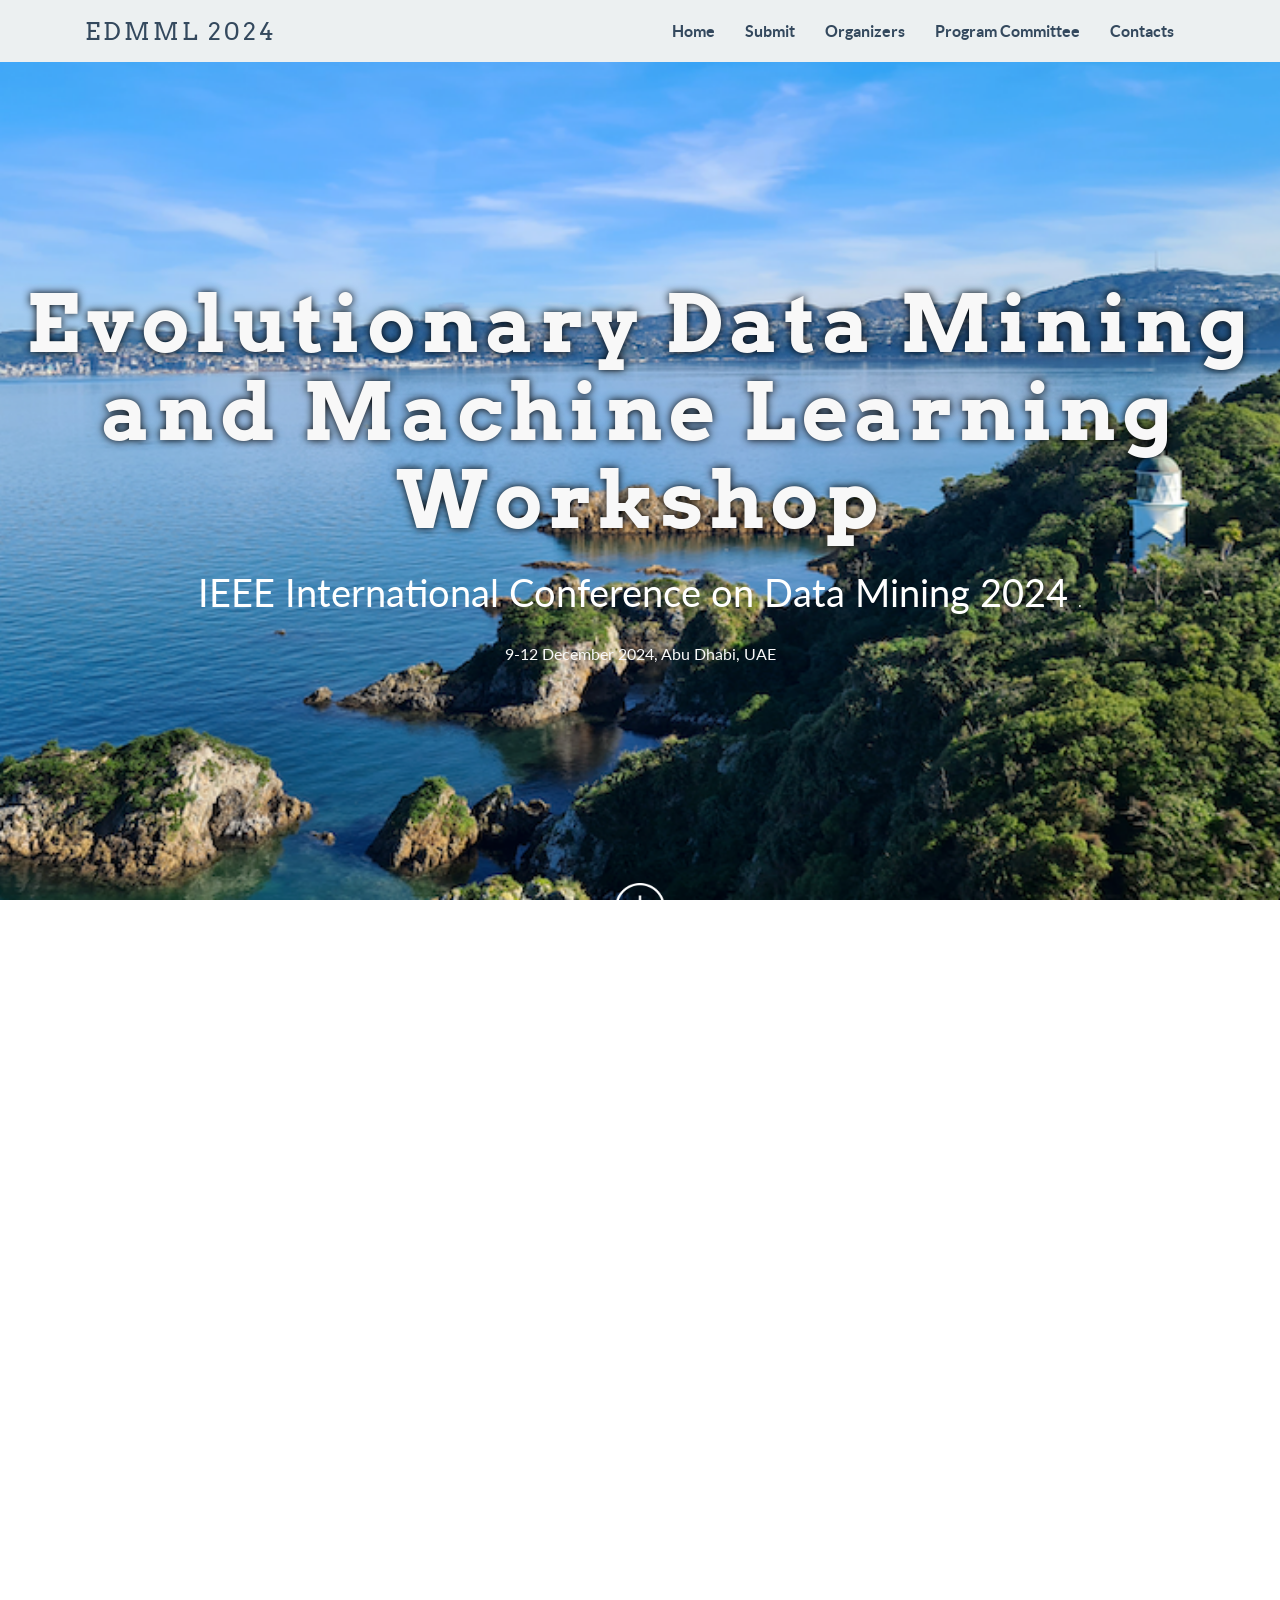
==== index.html @ ed9ea162 "Update index.html" ====
<!-- FlatFy Theme - Andrea Galanti /-->
<!doctype html>
<!--[if lt IE 7]> <html class="no-js ie6 oldie" lang="en"> <![endif]-->
<!--[if IE 7]>    <html class="no-js ie7 oldie" lang="en"> <![endif]-->
<!--[if IE 8]>    <html class="no-js ie8 oldie" lang="en"> <![endif]-->
<!--[if IE 9]>    <html class="no-js ie9" lang="en"> <![endif]-->
<!--[if gt IE 9]><!--> <html> <!--<![endif]-->
<head>
    <meta charset="utf-8">
    <meta name="viewport" content="width=device-width, user-scalable=no, initial-scale=1.0, minimum-scale=1.0, maximum-scale=1.0">
    <meta name="description" content="Fourth Evolutionary Data Mining and Machine Learning Workshop">
    <meta name="author" content="">

    <title>EDMML 2024</title>

    <!-- Bootstrap core CSS -->
    <link href="css/bootstrap.min.css" rel="stylesheet">
 
    <!-- Custom Google Web Font -->
    <link href="font-awesome/css/font-awesome.min.css" rel="stylesheet">
    <link href='http://fonts.googleapis.com/css?family=Lato:100,300,400,700,900,100italic,300italic,400italic,700italic,900italic' rel='stylesheet' type='text/css'>
	<link href='http://fonts.googleapis.com/css?family=Arvo:400,700' rel='stylesheet' type='text/css'>
	
    <!-- Custom CSS-->
    <link href="css/general.css" rel="stylesheet">
	
	 <!-- Owl-Carousel -->
    <link href="css/custom.css" rel="stylesheet">
	<link href="css/owl.carousel.css" rel="stylesheet">
    <link href="css/owl.theme.css" rel="stylesheet">
	<link href="css/style.css" rel="stylesheet">
	<link href="css/animate.css" rel="stylesheet">
	
	<!-- Magnific Popup core CSS file -->
	<link rel="stylesheet" href="css/magnific-popup.css"> 
	
	<script src="js/modernizr-2.8.3.min.js"></script>  <!-- Modernizr /-->
	<!--[if IE 9]>
		<script src="js/PIE_IE9.js"></script>
	<![endif]-->
	<!--[if lt IE 9]>
		<script src="js/PIE_IE678.js"></script>
	<![endif]-->

	<!--[if lt IE 9]>
		<script src="js/html5shiv.js"></script>
	<![endif]-->

</head>

<body id="home">

	<!-- Preloader -->
	<!--<div id="preloader">
		<div id="status"></div>
	</div> -->
	
	<!-- FullScreen -->
    <div class="intro-header">
		<div class="col-xs-12 text-center abcen1">
			<h1 class="h1_home wow fadeIn" data-wow-delay="0.4s" style="text-shadow: 0 0 8px #000000;"> <b>Evolutionary Data Mining and Machine Learning Workshop</b></h1>
			<!--<h3 class="h3_home wow fadeIn" data-wow-delay="0.6s" style="text-shadow: 0px 0px 6px black, 0 0 25px black"> -->
				<p></p>
				<p><a style="font-size:3vw; color:white" href="https://icdm2024.org/" target="_blank"> IEEE International Conference on Data Mining 2024 </a>. </p>9-12 December 2024, Abu Dhabi, UAE</p>
				<!-- <p>Room: Seaside 7</p> -->
			<!--</h3> -->
			<!--ul class="list-inline intro-social-buttons">
				<li><a href="https://twitter.com/galantiandrea" class="btn  btn-lg mybutton_cyano wow fadeIn" data-wow-delay="0.8s"><span class="network-name">Twitter</span></a>
				</li>
				<li id="download" ><a href="#downloadlink" class="btn  btn-lg mybutton_standard wow swing wow fadeIn" data-wow-delay="1.2s"><span class="network-name">Free Download</span></a>
				</li>
			</ul-->
		</div>    
        <!-- /.container -->
		<div class="col-xs-12 text-center abcen wow fadeIn">
			<div class="button_down "> 
				<a class="imgcircle wow bounceInUp" data-wow-duration="1.5s"  href="#scope"> <img class="img_scroll" src="img/icon/circle.png" alt=""> </a>
			</div>
		</div>
    </div>
	
	<!-- NavBar-->
	<nav class="navbar-default" role="navigation">
		<div class="container">
			<div class="navbar-header">
				<button type="button" class="navbar-toggle" data-toggle="collapse" data-target=".navbar-ex1-collapse">
					<span class="sr-only">Toggle navigation</span>
					<span class="icon-bar"></span>
					<span class="icon-bar"></span>
					<span class="icon-bar"></span>
				</button>
				<a class="navbar-brand" href="#home">EDMML 2024</a>
			</div>

			<div class="collapse navbar-collapse navbar-right navbar-ex1-collapse">
				<ul class="nav navbar-nav">
					
					<li class="menuItem"><a href="#scope">Home</a></li>
					<li class="menuItem"><a href="#submit">Submit</a></li>
					<!--<li class="menuItem"><a href="#program">Program</a></li>
					<!--<li class="menuItem"><a href="#invited">Invited Speakers</a></li> -->
					<li class="menuItem"><a href="#organizers">Organizers</a></li>	
					<li class="menuItem"><a href="#committee">Program Committee</a></li>
					<li class="menuItem"><a href="#contacts">Contacts</a></li>
				</ul>
			</div>
		   
		</div>
	</nav> 
	
	<!-- Scope -->
    <div id ="scope" class="content-section-a" style="border-top: 0">

        <div class="container">
			
            <div class="row">
			
				<!--div class="col-sm-6 pull-right wow fadeInRightBig">
                    <img class="img-responsive " src="img/ipad.png" alt="">
                </div-->
				
                <div class="wow fadeInRightBig" data-animation-delay="200">   
                    <h3 class="section-heading"> Evolutionary Data Mining and Machine Learning (EDMML)</h3>
					<!--div class="sub-title lead3">Lorem ipsum dolor sit atmet sit dolor greand fdanrh<br> sdfs sit atmet sit dolor greand fdanrh sdfs</div-->
                    <p class="lead"  style="text-align:justify">
						<b>Data mining and machine learning</b> is an important research area and has become increasingly popular in various fields, such as security, engineering, sciences, finance, marketing, healthcare, and marketing. Data mining and machine learning cover a wide range of problems and tasks such as dimensionality reduction, classification and regression that need effective techniques/algorithms to solve. 					
						<br/><br/>
						<b>Evolutionary computation</b> is a sub-field of artificial intelligence that includes a family of nature-inspired population-based algorithms/techniques. Evolutionary computation techniques have promising global search ability to find high-quality solutions to problems without requiring rich domain knowledge. Existing evolutionary computation paradigms include genetic algorithms (GAs), genetic programming (GP), evolutionary programming (EP), evolution strategies (ES), learning classifier systems (LCS), particle swarm optimization (PSO), ant colony optimization (ACO), differential evolution (DE), evolutionary multi-objective optimization (EMO) and memetic computing (MC).
						<br/><br/>
						Evolutionary computation techniques have been successfully applied to solve many learning and optimization problems in data mining and machine learning, including classification, regression, clustering, dimensionality reduction, feature analysis, and visualization. However, the potential of evolutionary computation has not been comprehensively explored. Many problems in data mining and machine learning have not been well solved and the use of evolutionary computation may bring new ideas and solutions. On the other hand, evolutionary computation techniques require the development of representations, operators, fitness measures, and search mechanisms to well solve data mining and machine learning problems. In recent years, the topic of evolutionary data mining and machine learning has become increasingly important and has attracted much attention from researchers and practitioners all over the world. It is clear that there is a growing interest in utilizing evolutionary computation to address challenging tasks in data mining and machine learning.		
						<br/><br/>
						The <b>theme</b> of this workshop is the use of evolutionary computation for data mining and machine learning, covering <b>ALL</b> different evolutionary computation paradigms and their applications to data mining and machine learning.
						<br/><br/>
						The <b>aim</b> of this workshop is to investigate both the new theories and methods in different evolutionary computation paradigms on data mining and machine learning. This workshop will bring together researchers and practitioners from around the world to discuss the latest advances in the field and will act as a major forum for the presentation of recent research.
						<br/><br/>
						<b>Authors are invited to submit their original and unpublished work to this workshop.</b> Topics related to all aspects of evolutionary computation for data mining and machine learning, such as theories, algorithms, systems and applications, are welcome. 
						<br/><br/>
						<b>Topics of interest include but are not limited to:</b>
						<ul class="lead">
							<li>Foundations of data mining</li>
							<li>Foundations of machine learning</li>
							<li>Algorithms of machine learning</li>
							<li>Feature selection and dimensionality reduction</li>
							<li>Feature learning and feature engineering</li>
							<li>Clustering and unsupervised learning</li>
							<li>Anomaly and/or outlier detection</li>
							<li>Classification and regression</li>
							<li>Ensemble learning</li>
							<li>Automated machine learning</li>
							<li>Missing or unbalanced data</li>
							<li>Data visualisation</li>
							<li>Instance selection</li>
							<li>Big data mining</li>
							<li>Stream data mining</li>
							<li>Multimedia data mining</li>
							<li>Association</li>
							<li>Natural language processing and text mining</li>
							<li>Graph, web and multimedia mining</li>
							<li>Security, privacy and social impact of data mining</li>
							<li>Evolutionary transfer learning and multitask learning</li>
							<li>Data-driven evolutionary computation</li>
							<li>Model-based evolutionary computation</li>
							<li>Evolutionary deep learning </li>
							<li>Evolutionary computer vision and image analysis</li>
							<li>Evolutionary multi-objective for data mining and machine learning</li>
							<li>Data mining applications</li>
							<li>Machine learning applications</li>
						</ul>
					</p>

					<!--<p class="lead"  style="text-align:justify">
						Material and information about the 1<sup>st</sup> edition of EDMML @ICDM 2021 can be found <a href="https://icdm22.cse.usf.edu/calls/Papers.html">here</a>.
					</p> -->

					 <!--p><a class="btn btn-embossed btn-primary" href="#" role="button">View Details</a> 
					 <a class="btn btn-embossed btn-info" href="#" role="button">Visit Website</a></p-->
				</div>   
            </div>
        </div>
        <!-- /.container -->
    </div>

	<!-- Call for Papers -->
    <div id ="submit" class="content-section-b">

        <div class="container">
			
            <div class="row">
			
				<!--div class="col-sm-6 pull-right wow fadeInRightBig">
                    <img class="img-responsive " src="img/ipad.png" alt="">
                </div-->
				
                <div class="wow fadeInLeftBig" data-animation-delay="200">   
                    <h3 class="section-heading">Submission</h3>
					<!--div class="sub-title lead3">Lorem ipsum dolor sit atmet sit dolor greand fdanrh<br> sdfs sit atmet sit dolor greand fdanrh sdfs</div-->
                    <p class="lead"  style="text-align:justify">
						Each workshop will solicit papers (max 8 pages plus 2 extra pages) for peer review. Please follow the <u><a href="https://wi-lab.com/cyberchair/2024/icdm24/scripts/submit.php?subarea=S14&undisplay_detail=1&wh=/cyberchair/2024/icdm24/scripts/ws_submit.php" Target="blank">IEEE ICDM 2024 Paper Submission Web Site</a></u> to prepare the manuscript.
					</p>
					<p class="lead"  style="text-align:justify">
						All submissions will be refereed by experts in the fields and ranked based on the criteria of originality, significance, quality and clarity. By the unique ICDM tradition, all accepted workshop papers will be published in the dedicated ICDMW proceedings published by the IEEE Computer Society Press.
					</p>
			<p class="lead"  style="text-align:justify">
				The workshop submission link is  <u><a href="https://wi-lab.com/cyberchair/2024/icdm24/scripts/submit.php?subarea=S14&undisplay_detail=1&wh=/cyberchair/2024/icdm24/scripts/ws_submit.php" Target="blank">IEEE ICDM Workshop 2024 Paper Submission Web Site</a></u>. Please choose Number 14: Evolutionary Data Mining and Machine Learning (EDMML) to submit your workshop paper. Thanks! 
			</p>
			
				</div>  

				<div class="wow fadeInRightBig" data-animation-delay="200">   
                    <h3 class="section-heading">Important Dates</h3>
					<!--div class="sub-title lead3">Lorem ipsum dolor sit atmet sit dolor greand fdanrh<br> sdfs sit atmet sit dolor greand fdanrh sdfs</div-->
    
                    <ul class="lead">
							<li>Workshop papers submission: September 10, 2024</li>
							<li>Notification of workshop papers acceptance to authors: October 7, 2024</li>
                                                        <li>Camera-ready deadline and copyright form: October 11, 2024</li>
                                                        <li>Workshops date: December 9, 2024</li>
                                            
					</ul>					
				</div>  				
            </div>
        </div>
        <!-- /.container -->
    </div>

	


	<!--  Program -->
<!--
    <d	iv id ="program" class="content-section-a">
        <div class="container">				
                <div class="wow fadeInLeftBig" data-animation-delay="200">   
                    <h3 class="section-heading">Program (Beijing Time, 1 December )</h3>

 	
                     <p class="lead"  style="text-align:justify">	
                		8:00-8:05 - Opening Remarks<br>
					</p>
				
					<p class="lead"  style="text-align:justify">
						8.05-9.05 - Invited Speaker: <b> Dr. Ruwang Jiao </b> <b><i> : Evolutionary Multi-objective Feature Selection for Machine Learning</i></b><br>
					</p> 	
					
					<p class="lead"  style="text-align:justify">
						9:05-9:25 - Paper Presentations: <b> Information extraction of Chinese medical electronic records via evolutionary neural architecture search </b> - <i> Tian Zhang, Nan Li, Yuee Zhou, Wei Cai, and Lianbo Ma </i><br>
					</p> 	
					
					<p class="lead"  style="text-align:justify">
						9:25-9.45 - Paper Presentations: <b> Generating assessment tests using image-based item </b> - <i> Doru Anastasiu Popescu, Doru Constantin, and Nicolae Bold </i><br>
					</p> 	
					
					<p class="lead"  style="text-align:justify">
						9.45-10:05 - Paper Presentations: <b>Evolutionary Multi-model Federated Learning on Malicious and Heterogeneous Data </b> - <i> Chikai Shang, Fangqing Gu, and Jiaqi Jiang </i><br>
					</p> 	
					
					<p class="lead"  style="text-align:justify">
						10:05-10:25 - Paper Presentations: <b> ICA model estimation using a mixed learning rule based on genetic algorithms and neural networks </b> - <i> Doru Constantin </i><br>
					</p> 	
			
					<p class="lead"  style="text-align:justify">
						10:25-10:45 - Paper Presentations: <b> Enhancing Interpretability in AI-Generated Image Detection with Genetic Programming </b> - <i> Mingqian Lin, Lin Shang, and Xiaoying Gao </i><br>
					</p> 	
			
					<p class="lead"  style="text-align:justify">
						10.45-10.50 - Closing Remarks <br>
					</p> 	
					
					
					</p>
				
					    <p class="lead" style="padding-left: 30em">
						<li><b> Cut Interruption Detection in Laser Cutting Machines: A Machine Learning Approach  </b> - <i>  Giorgio Santolini; Paolo Rota; Paolo Bosetti.</i></li>
						<li><b> A Large-scale Attribute Dataset for Zero-shot Learning </b> - <i> Bo Zhao; Yanwei Fu; Rui Liang; Jiahong Wu; Yonggang Wang; Yizhou Wang.</i></li>
						<li><b> Learning Common Representation from RGB and Depth Images </b> - <i> Giorgio Giannone; Boris Chidlovskii.</i></li>
						<li><b>  Unsupervised Domain Adaptation for Multispectral Pedestrian Detection</b> - <i>  Dayan Guan; Xing Luo; Yanpeng Cao; Jianxin Yang; Yan-long Cao; George Vosselman; Michael Ying Yang.</i></li>
						<li><b> Natural Language Guided Visual Relationship Detection </b> - <i>  Wentong Liao; Bodo Rosenhahn; Lin Shuai; Michael Ying Yang.</i></li>
						<li><b>  Cross-stream Selective Networks for Action Recognition</b> - <i>Bowen Pan; Jiankai Sun; Wuwei Lin; Limin Wang; Weiyao Lin.</i></li>
						
					    </p>
					<p class="lead"  style="text-align:justify">
						12:00 - <b>Poster Session</b> - Pacific Arena Ballroom, Slots 157-166.
					</p>
					
				
					<h3 class="section-heading">Presentation Instructions</h3>
					<p>
					 Authors of <b>all</b> accepted papers will present their work in the session.
					</p>
					
					<p>
					<b>Paper Presentations:</b> The presentations will each have a duration of 20 minutes (plus 5 minutes for questions). 
					</p>
					
					<p>
						
					<b>Online Access:</b> https://vuw.zoom.us/j/96403041133. 
						
					</p>
					
					

			
			
				</div>
            </div>

            <div class="container">				
                <div class="wow fadeInRightBig" data-animation-delay="200">
                </div>
            </div>
        </div>
    </div>
 -->




	<!-- Invited Speakers -->
<!--
    <div id ="invited" class="content-section-b">

        <div class="container">
			
            <div class="row">
				<div class="container">
		        <div class="row wow fadeInRightBig"  data-animation-delay="200">
					<h3 class="section-heading">Invited Speakers</h3>
					<div class="col-sm-3 wow"  data-animation-delay="200">   
						<h4 class="section-heading"><center><a href=" http://www.cs.utexas.edu/users/grauman/" target="blank"> Dr. Ruwang Jiao  </a></center></h4>
						<center><img  class="img-responsive img-rounded" style="border-radius: 50%" height="150" width="150" src="img/ruwang.jpg" alt=""></center>
					</div>
	
					<div class="col-sm-8 col-md-offset-1 wow" style="text-align:justify" data-animation-delay="200">   
						<p> <i> <b>Title :</i></b> <b>Evolutionary Multi-objective Feature Selection for Machine Learning</b></p>
						<p>
						<i> <b>Abstract:</b> </i> 
							We are now in the era of big data, where vast amounts of high-dimensional data become ubiquitous in a variety of domains, such as social media, healthcare, and cybersecurity. When machine learning algorithms are applied to such high-dimensional data, they suffer from the curse of dimensionality, where the data becomes very sparse. Furthermore, the high-dimensional data contain redundant and/or irrelevant features that blur useful information from relevant features. 

Feature selection addresses the above issues by selecting a small subset of relevant features which can improve the learning performance, reduce the dimensionality of data, reduce space storage, improve computational efficiency, and facilitate data visualization and understanding. Feature selection plays a critical role in data mining, computational intelligence, and machine learning. Compared with other dimensionality reduction techniques, such as feature construction and feature extraction, feature selection can preserve the original semantics of the data, making it an effective method with interpretability and facilitating human understanding of the results.

Feature selection is inherently a multi-objective problem. The two main goals of feature selection are to maximize the learning performance and minimize the number of selected features. However, these two objectives are usually in conflict. For example, removing relevant and/or complementary features can deteriorate learning performance. There is no single best feature subset, but rather a set of non-dominated subsets showing trade-offs between the two objectives. Optimizing the two objectives can more accurately reflect the decision-making reality of feature selection problems in practical applications.

In this talk, the essential components in multi-objective feature selection such as solution representation, evaluation function, population initialization, offspring generation, population update, and decision making will be discussed extensively, and the strength and weakness of each category of methods will be summarized. Following that, some advanced topics related to multi-objective feature selection will be briefly discussed. Finally, this talk will also identify and summarize the major issues and challenges when using evolutionary multi-objective optimization methods for multi-objective feature selection, and suggest some possible future 
						</p>
					</div>	
				
					<p></p>
					<div class="col-sm-8 col-md-offset-1 wow" style="text-align:justify" data-animation-delay="200">   
						<p> <b>Dr. Ruwang Jiao</b> is currently a postdoctoral research fellow in artificial intelligence with the Centre for Data Science and Artificial Intelligence (CDSAI) & School of Engineering and Computer Science, Victoria University of Wellington (VUW). His research focuses mainly on big data reduction, feature selection, multi-objective machine learning, constrained optimization, and Bayesian optimization. He has published over 25 papers in fully refereed journals and conferences such as IEEE Transactions on Evolutionary Computation, Evolutionary Computation (MIT Press), IEEE Transactions on Cybernetics, IEEE Transactions on Antennas and Propagation, and Information Sciences.
						
						</p>
					</div>	
		    
           	 </div>
        	</div>
    	</div>
	</div>
-->



	<!-- Organizers -->
    <div id="organizers" class="content-section-a"> 
		        <div class="container">
			
            <div class="row">
				<div class="container">
		        <div class="row wow fadeInRightBig"  data-animation-delay="200">
					<h3 class="section-heading">Organizers</h3>
					<div class="col-sm-3 wow"  data-animation-delay="200">   
						<h4 class="section-heading"><center><a href="https://yingbi92.github.io/homepage/" target="blank">Ying Bi</a></center></h4>
						<center><img  class="img-responsive img-rounded" style="border-radius: 50%" height="150" width="150" src="img/YingBi.jpeg" alt=""></center>

					</div>
					<div class="col-sm-8 col-md-offset-1 wow" style="text-align:justify" data-animation-delay="200">   
						<p> <b>Ying Bi</b> is currently a distinguished professor with the School of Electrical and Information Engineering at Zhengzhou University, China. Her research focuses mainly on data mining, machine learning, computer vision, evolutionary computation, classification, image analysis, feature learning, and transfer learning. She has published an authored book and over 60 papers in fully refereed journals and conferences in evolutionary computation and machine learning. 
						<p></p>
							She is a member of IEEE, IEEE Computational Intelligence Society (CIS), and the Association for Computing Machinery (ACM). She is the vice-chair of the IEEE Computational Intelligence Society Task Force on Evolutionary Computer Vision and Image Processing and a member of the IEEE Computational Intelligence Society Task Force on Evolutionary Computation for Feature Selection and Construction. She has been serving as an organizing committee member of IEEE CEC 2019 and Australasian AI 2018, the workshop chair of IEEE CEC 2024, student affair chair of GECCO 2023, GECCO 2024, a guest editor of the journals of Applied Soft Computing, Memetic Computing and Algorithms, the organizer of the workshop on EDMML in IEEE ICDM 2023-2021 the organizer of the special sessions in IEEE WCCI/CEC 2023-2022, IEEE SSCI 2022, IEEE SSCI 2021, and IDEAL 2021. Dr Bi has been serving as a program committee member of over ten international conferences including IJCAI, GECCO, IEEE CEC, IEEE SSCI, and Australian AI. She is a co-chair Poster session at IEEE CEC 2019. She is serving as a reviewer of over ten international journals including IEEE Transactions on Cybernetics and IEEE Transactions on Evolutionary Computation. </div>
							<p></p>
							<p></p>
						</div>
				</div>
				<div class="row wow fadeInRightBig">
					<p></p>
				</div>
				<div class="row wow fadeInRightBig"  data-animation-delay="200">
					<div class="col-sm-3 wow"  data-animation-delay="200">   
						<h4 class="section-heading"><center><a href="https://homepages.ecs.vuw.ac.nz/~xuebing/index.html" target="blank">Bing Xue</a></center></h4>
						<center><img  class="img-responsive img-rounded" style="border-radius: 50%" height="150" width="150" src="img/BingXue.JPG" alt=""></center>
					</div>
					<div class="col-sm-8 col-md-offset-1 wow" style="text-align:justify" data-animation-delay="200">   
						<p> <b>Bing Xue</b> is currently a Professor of Artificial Intelligence and Program Director of Science in the School of Engineering and Computer Science at VUW. She has over 200 papers published in fully refereed international journals and conferences and her research focuses mainly on evolutionary computation, data mining, machine learning, classification, symbolic regression, feature selection, evolving deep neural networks, image analysis, transfer learning, and multi-objective machine learning. Dr Xue is currently the Chair of the IEEE CIS Task Force on Transfer Learning & Transfer Optimization, Vice-Chair of the IEEE Task Force on Evolutionary Feature Selection and Construction and of IEEE CIS Task Force on Evolutionary Deep Learning and Applications. She was the Chair of the IEEE Computational Intelligence Society (CIS) Data Mining and Big Data Analytics Technical Committee.
							<p></p>
							Prof Xue is the organizer of the special session on Evolutionary Feature Selection and Construction at the IEEE Congress on Evolutionary Computation (CEC) 2015, 2016, 2017, 2018, 2019, 2020, 2021, and 2022. Prof Xue has been a chair for many international conferences including the Chair of Women@GECCO 2018, a co-chair of the Evolutionary Machine Learning Track for GECCO 2019 and 2020, a co-chair of the first Neuroevolution Track for GECCO 2021 and 2022. She is the Lead Chair of IEEE Symposium on Computational Intelligence in Feature Analysis, Selection, and Learning in Image and Pattern Recognition (FASLIP) at SSCI 2016, 2017, 2018, 2019, 2020, 2021, and 2022, a Program Co-Chair of the 7th International Conference on Soft Computing and Pattern Recognition (SoCPaR2015), a Program Chair of the 31st Australasian Joint Conference on Artificial Intelligence (AI 2018), Finance Chair of 2019 IEEE Congress on Evolutionary Computation, a Workshop Chair of 2021 IEEE International Conference on Data Mining (ICDM), a Conference Activities Chair of 2021 IEEE Symposium Series on Computational Intelligence (IEEE SSCI 2021), a General Co-Chair of the 35th International Conference on Image and Vision Computing New Zealand (IVCNZ 2020), a Tutorial Co-Chair of 2022 IEEE World Congress on Computational Intelligence (IEEE WCCI 2022), a Publication Co-Chair of Proceedings of the 25th European Conference on Genetic Programming (EuroGP 2022), a Conference Chair of 2024 IEEE Congress on Evolutionary Computation.
							<p></p>
							She is an Editor of the IEEE Computational Intelligence Society Newsletter. She is an Associate Editor or Member of the Editorial Board for over ten international journals, including IEEE Transactions on Evolutionary Computation, IEEE Computational Intelligence Magazine, IEEE Transactions on Artificial Intelligence, IEEE Transactions on Emerging Topics in Computational Intelligence, and ACM Transactions on Evolutionary Learning and Optimization.</div>
							<p></p>
							<p></p>
						</div>
				</div>
				<div class="row wow fadeInRightBig">
					<p></p>
				</div>
				<div class="row wow fadeInRightBig"  data-animation-delay="200">
					<div class="col-sm-3 wow"  data-animation-delay="200">   
						<h4 class="section-heading"><center><a href="https://homepages.ecs.vuw.ac.nz/~mengjie/" target="blank">Mengjie Zhang</a></center></h4>
						<center><img  class="img-responsive img-rounded" style="border-radius: 50%" height="150" width="150" src="img/MengjieZhang.jpg" alt=""></center>

					</div>
					<div class="col-sm-8 col-md-offset-1 wow" style="text-align:justify" data-animation-delay="200">   
						<p> <b>Mengjie Zhang</b> is a Fellow of the Royal Society of New Zealand, a Fellow of IEEE, a Fellow of Engineering New Zealand, an IEEE CIS Distinguished Lecturer, and currently a Professor of Computer Science at Victoria University of Wellington, where he heads the interdisciplinary Evolutionary Computation Research Group. He is a member of the University Academic Board, a member of the University Postgraduate Scholarships Committee, Associate Dean (Research and Innovation) in the Faculty of Engineering, and Chair of the Research Committee of the Faculty of Engineering and School of Engineering and Computer Science. 
							<p></p>
							His research is mainly focused on evolutionary computation, particularly genetic programming, particle swarm optimization and learning classifier systems with application areas of feature selection/construction and dimensionality reduction, computer vision and image processing, evolutionary deep learning and transfer learning, job shop scheduling, multi-objective optimization, and clustering and classification with unbalanced and missing data. He is also interested in data mining, machine learning, and web information extraction. Prof Zhang has published over 700 research papers in refereed international journals and conferences in these areas.
							<p></p>
							He has been serving as an associated editor or editorial board member for over 10 international journals including IEEE Transactions on Evolutionary Computation, IEEE Transactions on Cybernetics, the Evolutionary Computation Journal (MIT Press), ACM Transactions on Evolutionary Learning and Optimization, Genetic Programming and Evolvable Machines (Springer), IEEE Transactions on Emergent Topics in Computational Intelligence, Applied Soft Computing, and Engineering Applications of Artificial Intelligence, and as a reviewer of over 30 international journals. He has been a major chair for eight international conferences. He has also been serving as a steering committee member and a program committee member for over 80 international conferences including all major conferences in evolutionary computation. Since 2007, he has been listed as one of the top ten world genetic programming researchers by the GP bibliography (http://www.cs.bham.ac.uk/~wbl/biblio/gp-html/index.html).
							<p></p>
							He was the Tutorial Chair for GECCO 2014, an AIS-BIO Track Chair for GECCO 2016, an EML Track Chair for GECCO 2017, and a GP Track Chair for GECCO 2020 and GECCO 2021. Since 2012, he has been co-chairing several parts of IEEE CEC, SSCI, and EvoIASP/EvoApplications conferences (he has been involving major EC conferences such as GECCO, CEC, EvoStar, and SEAL). Since 2014, he has been co-organizing and co-chairing the special session on evolutionary feature selection and construction at IEEE CEC and SEAL and also delivered a keynote/plenary talk for IEEE CEC 2018, IEEE ICAVSS 2018, DOCSA 2019, IES 2017 and Chinese National Conference on AI in Law 2017. Prof. Zhang is the Chair of the IEEE CIS PhD Dissertation Award Committee and IEEE CIS Publication Strategic Planning Committee. He was the Chair of the IEEE CIS Intelligent Systems Applications, the IEEE CIS Emergent Technologies Technical Committee, and the IEEE CIS Evolutionary Computation Technical Committee; a Vice-Chair of the IEEE CIS Task Force on Evolutionary Feature Selection and Construction, the IEEE CIS Task Force on Evolutionary Computer Vision and Image Processing, and the IEEE CIS Task Force on Evolutionary Deep Learning and Applications; and also the founding chair of the IEEE Computational Intelligence Chapter in New Zealand.
							 </div>
						</div>
				</div>				
           	 </div>
        	</div>
    	</div>
	</div>


	<!-- Program Committee -->
    <div id ="committee" class="content-section-b" style="border-top: 0">
        <div class="container">			
            <div class="row">			
				<!--div class="col-sm-6 pull-right wow fadeInRightBig">
                    <img class="img-responsive " src="img/ipad.png" alt="">
                </div-->				
                <div class="wow fadeInLeftBig" data-animation-delay="200">   
                    <h3 class="section-heading"> Program Committee (TBA)</h3>
					<!--div class="sub-title lead3">Lorem ipsum dolor sit atmet sit dolor greand fdanrh<br> sdfs sit atmet sit dolor greand fdanrh sdfs</div-->
                    <p class="lead"  style="text-align:justify">
						<ul class="lead">
							<li> <b>Andrew Lensen</b>, Victoria University of Wellington, <i>New Zealand</i>  </li>
							<li> <b>Andy Song</b>, RMIT University, <i>Australia</i>  </li>
							<li> <b>Aron Chen</b>, Victoria University of Wellington, <i>New Zealand</i>  </li>
							<li> <b>Brijesh Verma</b>, Central Queensland University, <i>Australia</i> </li>
							<li> <b>Binh Tran</b>, La Trobe University, <i>Australia</i>  </li>
							<li> <b> Cao Truong Tran </b>, Cao Truong Tran, <i> Vietnam </i></li>
							<li> <b> Emrah Hancer </b>, Erciyes University, <i> Turkey</i></li>
							<li> <b>  Harith Al-Sahaf</b>, Victoria University of Wellington, <i>New Zealand</i>  </li>
							<li> <b> Handing Wang </b>, Xidan University, <i> China </i></li>
							<li> <b> Ivy Liu </b>,  Victoria University of Wellington, <i>New Zealand</i>  </li>
							<li> <b>  Kai Qin</b>, Swinburne University of Technology, <i> Australia </i></li>
							<li> <b> Kourosh Neshatian </b>, University of Canterbury, <i> New Zealand </i></li>
							<li> <b> Krzysztof Krawiec </b>, Poznan University of Technology, <i> Poland</i></li>
							<li> <b> Lin Shang </b>, Nanjing University, <i> China </i></li>
							<li> <b> Qi Chen </b>, Victoria University of Wellington, <i>New Zealand</i>  </li>
							<li> <b> Qurrat UI Ai </b>, Victoria University of Wellington, <i>New Zealand</i>  </li>
							<li> <b>Ruwang Jiao</b>, Victoria University of Wellington, <i>New Zealand</i>  </li>
							<li> <b> Stefano Cagnoni</b>,  Universita of Parma, <i> Italy</i></li>
							<li> <b> Urvesh Bhowan </b>, IBM, <i> Ireland</i></li>
							<li> <b> Yu Xue </b>, Nanjing University of Information Technology, <i> China </i></li>
							<li> <b> Zhongyi Hu </b>, Wuhan University, <i> China</i></li>
							<li> <b> Yanan Sun </b>, Sichuan University, <i> New Zealand</i></li>
							<li> <b> Zexuan Zhu </b>,  Shenzhen University, <i> China </i></li>
							<li> <b> Zhen Ni </b>, South Dakota State University, <i> USA</i> </li>
						</ul>
					</p>

					 <!--p><a class="btn btn-embossed btn-primary" href="#" role="button">View Details</a> 
					 <a class="btn btn-embossed btn-info" href="#" role="button">Visit Website</a></p-->
				</div>   
            </div>
        </div>
    </div>

    <!-- Sponsor -->
    <!-- <div id ="sponsors" class="content-section-a" style="border-top: 0"> -->
        <!-- <div class="container">			 -->
            <!-- <div class="row">			 -->
				<!--div class="col-sm-6 pull-right wow fadeInRightBig">
                    <img class="img-responsive " src="img/ipad.png" alt="">
                </div-->				
                <!-- <div class="wow fadeInRightBig" data-animation-delay="200">    -->
                    <!-- <h3 class="section-heading"> Sponsor </h3> -->
					<!--div class="sub-title lead3">Lorem ipsum dolor sit atmet sit dolor greand fdanrh<br> sdfs sit atmet sit dolor greand fdanrh sdfs</div-->
                    <!-- <p class="lead"  style="text-align:justify"> -->
						<!-- <a href=" " target="_blank"><img src="img/sponsor/XXX.png" width="300"></a> -->
					<!-- </p> -->
					 <!--p><a class="btn btn-embossed btn-primary" href="#" role="button">View Details</a> 
					 <a class="btn btn-embossed btn-info" href="#" role="button">Visit Website</a></p-->
				<!-- </div>    -->
            <!-- </div> -->
        <!-- </div> -->
        <!-- /.container -->
    <!-- </div> -->
	
	<div id="contacts" class="content-section-c ">
			 <!-- Contacts -->
		<div class="container">
			<div class="row">
			
				<!--div class="col-sm-6 pull-right wow fadeInRightBig">
                    <img class="img-responsive " src="img/ipad.png" alt="">
                </div-->
				
                <div class="wow fadeInLeftBig" data-animation-delay="200">   
                    <h3 class="section-heading" style="color:white">Contacts</h3>
					<!--div class="sub-title lead3">Lorem ipsum dolor sit atmet sit dolor greand fdanrh<br> sdfs sit atmet sit dolor greand fdanrh sdfs</div-->
                    <p class="lead"  style="text-align:left;color:white">
						For additional info please contact us <u><a style="color:white" href="Ying.Bi@ecs.vuw.ac.nz">Ying.Bi@ecs.vuw.ac.nz</a></u>.
					</p>
					
				</div>   
				<!-- <div class="wow fadeInLeftBig" data-animation-delay="200">   
                    <h3 class="section-heading"></h3>
                    <p class="lead"  style="text-align:right">
						©MULA2019
					</p>
					
				</div>   	 -->				
            </div>
			<div class="row">
			
						<div class="col-md-6 col-md-offset-3 text-center">
							<div >
									<div class="morph-button ">
										<button type="button"></button>
										
									</div>
							</div>
						</div>	
			</div>
		</div>
	</div>	

   
    <footer>
    
    </footer>

    <!-- JavaScript -->
    <script src="js/jquery-1.10.2.js"></script>
    <script src="js/bootstrap.js"></script>
	<script src="js/owl.carousel.js"></script>
	<script src="js/script.js"></script>
	<!-- StikyMenu -->
	<script src="js/stickUp.min.js"></script>
	<script type="text/javascript">
	  jQuery(function($) {
		$(document).ready( function() {
		  $('.navbar-default').stickUp();
		  
		});
	  });
	
	</script>
	<!-- Smoothscroll -->
	<script type="text/javascript" src="js/jquery.corner.js"></script> 
	<script src="js/wow.min.js"></script>
	<script>
	 new WOW().init();
	</script>
	<script src="js/classie.js"></script>
	<script src="js/uiMorphingButton_inflow.js"></script>
	<!-- Magnific Popup core JS file -->
	<script src="js/jquery.magnific-popup.js"></script> 
</body>

</html>
---- css/general.css ----
/*
Theme: Flatfy Theme
Author: Andrea Galanti
Bootstrap Version 
Build: 1.0
http://www.andreagalanti.it
*/

/*General */

body, html {
	height: 100%;
	width: 100%;
	overflow-x:hidden;
}

::-moz-selection{background:#1abc9c;color:white}

::selection{background:#1abc9c;color:white}

.abcen{position: relative;top: 50%;}

.abcen1{position: relative;top: 25%;}

.content-section-c {
	border-top: 1px solid #32465A;
	border-bottom: 1px solid #32465A;
	background-color: #34495e;
	padding: 90px 0;
}

.descp{
	margin: 0;
	padding: 0;
	line-height: 40px !important;
}

.glyphicon {
	margin-right: 10px;
}

.lead2 {
margin-bottom: 30px;
margin-top: 20px;
font-size: 18px;
line-height: 1.46428571;
font-weight: 300;
}

.lead3 {
margin-bottom: 0px;
margin-top: 0px;
font-size: 16px;
color: #8D8D8D;
line-height: 1.46428571;
font-weight: 300;
}

.float {
-webkit-animation-name: floatingx;
-webkit-animation-duration: 4s;
-webkit-animation-iteration-count: infinite;
-webkit-animation-timing-function: ease-in-out;
-moz-animation-name: floating;
-moz-animation-duration: 4s;
-moz-animation-iteration-count: infinite;
-moz-animation-timing-function: ease-in-out;
}

.phone-image {
max-width: 250px;
margin: auto;
}

.h1_home{
	font-size: 80px;
	font-family: arvo;
	font-weight: 300;
	letter-spacing: 6px;
}

.h3_home{font-weight: 300;}

/*own carousel */

#owl-demo .item{
  margin: 3px;
}
#owl-demo .item img{
  display: block;
  width: 100%;
  height: auto;
}

#owl-demo-1 .item{
  margin: 3px;
}
#owl-demo-1 .item img{
  display: block;
  width: 100%;
  height: auto;
}

/*magnific */
.mfp-bg {
background: #000000 !important;
opacity: 0.95 !important;
filter: alpha(opacity=95) !important;
}

.item .img-responsive {cursor:url(../img/cross.png),auto;}

/* Preloader */
#preloader {
	position: fixed;
	top:0;
	left:0;
	right:0;
	bottom:0;
	background-color:#fff; /* change if the mask should have another color then white */
	z-index:99; /* makes sure it stays on top */
}

#status {
	width:200px;
	height:200px;
	position:absolute;
	left:50%; /* centers the loading animation horizontally one the screen */
	top:50%; /* centers the loading animation vertically one the screen */
	background-image:url(../img/status.gif); /* path to your loading animation */
	background-repeat:no-repeat;
	background-position:center;
	margin:-100px 0 0 -100px; /* is width and height divided by two */
}


/* Button */ 
.mybutton_standard {
	border: 1px solid #fff;
	color: #fff;
}

.mybutton_cyano{
	border: 1px solid #4A90BE;
	color: #fff;
	background-color:#4A90BE;
}

.mybutton_cyano:hover{
	border: 1px solid #4A90BE;
	color: #4A90BE !important;
	background: rgba(204, 204, 204, 0);
}

.button_down img {
width: 50px;
	
}
.btn-primary {
	border-color: rgba(52, 73, 94, 0);
}

.tworow{margin-top: 90px;}

.social {
	font-size: 30px;
	text-decoration: none;
	list-style-type: none;
	color: #1abc9c; 
}

.social > a:hover {
	color: #1abc9c; 
}

.box-icon {
	height: 150px;
	width: 150px;
	-moz-border-radius: 35px;
	border-radius: 100%;
	padding: 47px 10px;
	background-color: #f0f1ec;
	color: #034b81;
	text-align: center;
	-webkit-transition: all 0.3s;
	-moz-transition: all 0.3s;
	transition: all 0.3s;
	margin-right: 15px;
}

.box-icon:hover {
	background-color: #1abc9c;
	color: #fff;
}

.owl-theme .owl-controls .owl-page span {
background: #1abc9c !important;
}

/* Nav */
.navbar {
	position: absolute;
	top: 0%; 
	min-height: 60px;
	margin-bottom: 0; 
	width: 100%;
	z-index: 999;
	border-radius: 0; 
}

.navbar-default {
	position: absolute;
	top: 0%; 
	min-height: 60px;
	width: 100%;
	z-index: 999;
	
}

.navbar-default .navbar-nav>li>a {
color: #ffffff;
}

.navbar-default .navbar-nav>li>a:hover {
color: #ECEBEB;
}

.navbar-default .navbar-brand {
color: #ffffff;
}
.navbar-default .navbar-brand:hover {
color: #ECEBEB;
}

.navbar-brand {
	font-family: arvo;
	letter-spacing: 3px;
	font-weight: 400 !important;
}

.lead {
	font-size: 16px;
	font-weight: 400;
}

.intro-header {
	height: 100%; /* Full PAge */
	padding-top: 50px; /* If you're making other pages, make sure there is 50px of padding to make sure the navbar doesn't overlap content! */
	padding-bottom: 50px;
	color: #f8f8f8;
	background: url(../img/intro5.jpg) no-repeat center center;
	background-size: cover;
	text-align: center;
}

.intro-message {
	position: relative;
	padding-top: 12%;
	padding-bottom: 20%;
}

.list-inline {
	margin-top: 30px;
}
.intro-message > h1 {
	margin: 0;
	font-size: 5em;
	font-family: "Lato", "Helvetica Neue", Helvetica, Arial, sans-serif;
	font-weight: 400;
	letter-spacing: 3px;
}

.intro-divider {
	width: 400px;
	border-top: 1px solid #f8f8f8;
	border-bottom: 1px solid rgba(0, 0, 0, 0.2);
}

.intro-message > h3 {
	margin: 0;
	font-size: 2.8em;
	font-family: "Lato", "Helvetica Neue", Helvetica, Arial, sans-serif;
	font-weight: 300;
	letter-spacing: 0px;
	margin-top: 10px;
}


.network-name {
	font-size: 14px;
	font-weight: 400;
	letter-spacing: 1.5px;
}

.content-section-a {
	background-color: #f8f8f8;
	padding: 90px 0; 
}

.content-section-b {
	border-top: 1px solid #e7e7e7;
	border-bottom: 1px solid #e7e7e7;
	padding: 90px 0; 
}

.section-heading {
	margin-bottom: 30px;
}

.section-heading-spacer {
	border-top: 3px solid #e7e7e7;
	width: 200px;
	float: left;
}

.banner {
	padding: 100px 0;
	color: #f8f8f8;
	background: url(../img/intro/banner-bg.jpg) no-repeat center center;
	background-size: cover;
}

/* Animate */
.rotate{
    -webkit-transition-duration: 0.8s;
    -moz-transition-duration: 0.8s;
    -o-transition-duration: 0.8s;
    transition-duration: 0.8s;
     
    -webkit-transition-property: -webkit-transform;
    -moz-transition-property: -moz-transform;
    -o-transition-property: -o-transform;
    transition-property: transform;
     
    overflow:hidden;
 
    }  
 
.rotate:hover  
{
    -webkit-transform:rotate(360deg);
    -moz-transform:rotate(360deg);
    -o-transform:rotate(360deg);
}  



/* Style for form modal */
.content-style-form {
	position: relative;
	text-align: left;
}

.content-style-form h2 {
	margin: 0;
	padding: 0.4em 0 0.3em;
	text-align: center;
	font-weight: 300;
	font-size: 3.5em;
}

.content-style-form form {
	padding: 10px 30px;
}

.content-style-form form p {
	margin: 0 0 5px 0;
	font-size: 0.7em;
}

.content-style-form label {
	display: block;
	padding: 10px 0 0;
	color: #34495e;
	text-transform: uppercase;
	letter-spacing: 1px;
	font-weight: bold;
}

.content-style-form input[type="text"],
.content-style-form input[type="password"] {
	padding: 10px;
	width: 100%;
	border: 2px solid #ebd3bd;
	background: transparent;
	color: #b09a86;
	font-weight: 300;
	font-size: 2.2em;
}

.content-style-form input[type="text"]:focus,
.content-style-form input[type="password"]:focus {
	border-color: #e75854;
	color: #e75854;
}

.content-style-form input:focus {
	outline: 0;
}

.content-style-form button {
	display: block;
	margin-top: 2.5em;
	padding: 1.5em;
	width: 100%;
	border: none;
	background: #e75854;
	color: #fff;
	text-transform: uppercase;
	letter-spacing: 1px;
	font-weight: 800;
	font-size: 1.25em;
}

.content-style-form .icon-close {
	top: 0;
	right: 0;
	color: #ebd3bd;
	font-size: 75%;
}

.content-style-form .icon-close:hover {
	color: #e75854;
}

.js .content-style-form-1 h2,
.js .content-style-form-1 p,
.js .content-style-form-1 .icon-close {
	opacity: 0;
	-webkit-transition: opacity 0.2s 0.35s, -webkit-transform 0.2s 0.35s;
	transition: opacity 0.2s 0.35s, transform 0.2s 0.35s;
	-webkit-transform: scale(0.85);
	transform: scale(0.85);
}

.content-style-form-1 p:first-child {
	-webkit-transition-delay: 0.4s;
	transition-delay: 0.4s;
}

.content-style-form-1 p:nth-child(2) {
	-webkit-transition-delay: 0.45s;
	transition-delay: 0.45s;
}

.content-style-form-1 p:nth-child(3) {
	-webkit-transition-delay: 0.5s;
	transition-delay: 0.5s;
}

.morph-button.open .content-style-form-1 h2,
.morph-button.open .content-style-form-1 p,
.morph-button.open .content-style-form-1 .icon-close {
	opacity: 1;
	-webkit-transform: scale(1);
	transform: scale(1);
}

.js .content-style-form-2 h2,
.js .content-style-form-2 p,
.js .content-style-form-2 .icon-close {
	opacity: 0;
	-webkit-transition: opacity 0.2s 0.3s, -webkit-transform 0.2s 0.3s;
	transition: opacity 0.2s 0.3s, transform 0.2s 0.3s;
	-webkit-transform: translateY(50px);
	transform: translateY(50px);
}

.content-style-form-2 p:first-child {
	-webkit-transition-delay: 0.35s;
	transition-delay: 0.35s;
}

.content-style-form-2 p:nth-child(2) {
	-webkit-transition-delay: 0.4s;
	transition-delay: 0.4s;
}

.content-style-form-2 p:nth-child(3) {
	-webkit-transition-delay: 0.45s;
	transition-delay: 0.45s;
}

.content-style-form-2 p:nth-child(4) {
	-webkit-transition-delay: 0.5s;
	transition-delay: 0.5s;
}

.morph-button.open .content-style-form-2 h2,
.morph-button.open .content-style-form-2 p,
.morph-button.open .content-style-form-2 .icon-close {
	opacity: 1;
	-webkit-transform: translateY(0);
	transform: translateY(0);
}

.content-style-form-4 form {
	padding: 30px;
	background: #fff;
	color: #ccb096;
	font-size: 1.5em;
	-webkit-perspective: 1000px;
	perspective: 1000px;
}

.content-style-form-4 input[type="text"] {
	border: none;
	background-color: #f0f0f0;
}

.content-style-form-4 form button {
	background: #34495e;
}

.content-style-form-4 form button:focus,
.content-style-form-4 form button:hover {
	background: #1abc9c;
}

.js .content-style-form-4 p {
	opacity: 0;
	-webkit-transition: opacity 0.3s, -webkit-transform 0.3s;
	transition: opacity 0.3s, transform 0.3s;
	-webkit-transform: rotateX(-45deg);
	transform: rotateX(-45deg);
	-webkit-transform-origin: center top;
	transform-origin: center top;
}

.morph-button.open .content-style-form-4 p {
	opacity: 1;
	-webkit-transition: opacity 0.4s 0.2s, -webkit-transform 0.4s 0.2s;
	transition: opacity 0.4s 0.2s, transform 0.4s 0.2s;
	-webkit-transform: rotateY(0deg);
	transform: rotateY(0deg);
}

.morph-button.open .content-style-form-4 p:nth-child(2) {
	-webkit-transition-delay: 0.35s;
	transition-delay: 0.35s;
}

.content-style-social {
	padding: 30px;
	text-align: left;
}

.morph-button-inflow-2 > button svg {
	display: inline-block;
	padding-right: 10px;
	width: 20px;
	height: 20px;
	vertical-align: -5%;
}

.morph-button-inflow-2 > button svg path {
	fill: #e75854;
}

.content-style-social a {
	display: block;
	padding: 0.5em 0;
	color: #67c2d4;
	vertical-align: middle;
	text-transform: uppercase;
	letter-spacing: 1px;
	font-weight: 700;
	font-size: 0.8em;
	line-height: 32px;
}

.js .content-style-social a {
	-webkit-transition: -webkit-transform 0.3s;
	transition: transform 0.3s;
	-webkit-transform: translateX(100%);
	transform: translateX(100%);
}

.content-style-social a:hover {
	color: #e75854;
}

.content-style-social a:hover svg path {
	fill: #e75854;
}

.content-style-social a svg {
	display: inline-block;
	padding-right: 10px;
	vertical-align: middle;
	-webkit-backface-visibility: hidden;
}

.morph-button-inflow.open .content-style-social a {
	-webkit-transform: translateX(0);
	transform: translateX(0);	
}

.morph-button-inflow.open .content-style-social a:nth-child(2) {
	-webkit-transition-delay: 0.05s;
	transition-delay: 0.05s;
}

.morph-button-inflow.open .content-style-social a:nth-child(3) {
	-webkit-transition-delay: 0.1s;
	transition-delay: 0.1s;
}

/* Morph Button: Default Styles */

.morph-button {
	position: relative;
	display: block;
	margin: 0 auto;
}

.morph-button > button {
	position: relative;
	padding: 0 1em;
	border: none;
	background-color: #e85657;
	color: #f9f6e5;
	text-transform: uppercase;
	letter-spacing: 1px;
	font-weight: 700;
	line-height: 80px;
	overflow: hidden;
}

.morph-button.open > button {
	pointer-events: none;
}

.morph-content {
	pointer-events: none;
}

.morph-button.open .morph-content {
	pointer-events: auto;
}

/* Common styles for overlay and modal type (fixed morph) */
.morph-button-fixed,
.morph-button-fixed .morph-content {
	width: 300px;
	height: 80px;
}

.morph-button-fixed > button {
	z-index: 1000;
	width: 100%;
	height: 100%;
	-webkit-transition: opacity 0.1s 0.5s;
	transition: opacity 0.1s 0.5s;
}

.morph-button-fixed.open > button {
	opacity: 0;
	-webkit-transition: opacity 0.1s;
	transition: opacity 0.1s;
}

.morph-button-fixed .morph-content {
	position: fixed;
	z-index: 900;
	opacity: 0;
	-webkit-transition: opacity 0.3s 0.5s, width 0.4s 0.1s, height 0.4s 0.1s, top 0.4s 0.1s, left 0.4s 0.1s, margin 0.4s 0.1s;
	transition: opacity 0.3s 0.5s, width 0.4s 0.1s, height 0.4s 0.1s, top 0.4s 0.1s, left 0.4s 0.1s, margin 0.4s 0.1s;
}

.morph-button-fixed.open .morph-content {
	opacity: 1;
}

.morph-button-fixed .morph-content > div {
	visibility: hidden;
	height: 0;
	opacity: 0;
	-webkit-transition: opacity 0.1s, visibility 0s 0.1s, height 0s 0.1s;
	transition: opacity 0.1s, visibility 0s 0.1s, height 0s 0.1s;
}

.morph-button-fixed.open .morph-content > div {
	visibility: visible;
	height: auto;
	opacity: 1;
	-webkit-transition: opacity 0.3s 0.5s;
	transition: opacity 0.3s 0.5s;
}

.morph-button-fixed.active > button {
	z-index: 2000;
}

.morph-button-fixed.active .morph-content {
	z-index: 1900;
}

/* Transitions for overlay button and sidebar button */
.morph-button-overlay .morph-content,
.morph-button-sidebar .morph-content {
	-webkit-transition: opacity 0.3s 0.5s, width 0.4s 0.1s, height 0.4s 0.1s, top 0.4s 0.1s, left 0.4s 0.1s;
	transition: opacity 0.3s 0.5s, width 0.4s 0.1s, height 0.4s 0.1s, top 0.4s 0.1s, left 0.4s 0.1s;
}

.morph-button-overlay.open .morph-content,
.morph-button-sidebar.open .morph-content {
	-webkit-transition: width 0.4s 0.1s, height 0.4s 0.1s, top 0.4s 0.1s, left 0.4s 0.1s;
	transition: width 0.4s 0.1s, height 0.4s 0.1s, top 0.4s 0.1s, left 0.4s 0.1s;	
}

/* Morph Button Style: Overlay */
.morph-button.morph-button-overlay {
	margin: 50px auto;
}

.morph-button-overlay .morph-content {
	overflow: hidden;
	background: #e85657;
}

.morph-button-overlay.open .morph-content {
	top: 0 !important;
	left: 0 !important;
	width: 100%;
	height: 100%;
}

/* Morph Button Style: Modal */
.morph-button-modal::before {
	position: fixed;
	top: 0;
	left: 0;
	z-index: 800;
	width: 100%;
	height: 100%;
	background: rgba(0,0,0,0.5);
	content: '';
	opacity: 0;
	-webkit-transition: opacity 0.5s;
	transition: opacity 0.5s;
	pointer-events: none;
}

.morph-button-modal.open::before {
	opacity: 1;
	pointer-events: auto;
}

.morph-button-modal.active::before {
	z-index: 1800;
}

.morph-button-modal .morph-content {
	overflow: hidden;
	-webkit-transition: opacity 0.3s 0.5s, width 0.4s 0.1s, height 0.4s 0.1s, top 0.4s 0.1s, left 0.4s 0.1s, margin 0.4s 0.1s;
	transition: opacity 0.3s 0.5s, width 0.4s 0.1s, height 0.4s 0.1s, top 0.4s 0.1s, left 0.4s 0.1s, margin 0.4s 0.1s;
}

.morph-button-modal.open .morph-content {
	top: 50% !important;
	left: 50% !important;
	margin: -210px 0 0 -300px;
	width: 600px;
	height: 420px;
	-webkit-transition: width 0.4s 0.1s, height 0.4s 0.1s, top 0.4s 0.1s, left 0.4s 0.1s, margin 0.4s 0.1s;
	transition: width 0.4s 0.1s, height 0.4s 0.1s, top 0.4s 0.1s, left 0.4s 0.1s, margin 0.4s 0.1s;
}

/* Colors and sizes for individual modals */
.morph-button.morph-button-modal-1 {
	float: left;
}

.morph-button.morph-button-modal-2,
.morph-button.morph-button-modal-3 {
	display: inline-block;
	margin: 10px 15px;
}

.morph-button-modal-1 > button,
.morph-button-modal-1 .morph-content {
	background-color: #553445;
}

.morph-button-modal-2 > button,
.morph-button-modal-2 .morph-content,
.morph-button-modal-3 > button,
.morph-button-modal-3 .morph-content {
	background-color: #fef0e3;
	color: #e75854;
}

.morph-button-modal-4 {
	display: inline-block;
}

.morph-button-modal-4 > button,
.morph-button-modal-4 .morph-content {
	background-color: #faf1e0;
	color: #553445;
}

.morph-button-modal-4 > button span,
.morph-button-modal-4 .morph-clone {
	padding-left: 10px;
	color: #286f81;
}

.morph-button-modal-4 .morph-clone {
	position: absolute;
	right: 34px;
	bottom: 30px;
	z-index: 100;
	letter-spacing: 1px;
	font-weight: 700;
	-webkit-transition: bottom 0.4s 0.1s, right 0.4s 0.1s;
	transition: bottom 0.4s 0.1s, right 0.4s 0.1s;
}

.morph-button-modal-4.open .morph-clone,
.no-js .morph-button-modal-4 .morph-clone {
	right: 10px;
	bottom: 10px;
}

.morph-button-modal-1::before {
	background: rgba(240,221,204,0.7);
}

.morph-button-modal-2.open .morph-content {
	margin: -210px 0 0 -170px;
	width: 340px;
	height: 420px;
}

.morph-button-modal-3.open .morph-content {
	margin: -255px 0 0 -210px;
	width: 420px;
	height: 510px;
}

.morph-button-modal-3.open .morph-content > div {
	height: 420px;
}

.morph-button-modal-2.open .morph-content > div,
.morph-button-modal-3.open .morph-content > div {
 	-webkit-transition: opacity 0.3s 0.3s;
	transition: opacity 0.3s 0.3s;
}

.morph-button-modal-4.open .morph-content {
	margin: -200px 0 0 -320px;
	width: 640px;
	height: 400px;
}

/* Morph Button Style: In the content flow */
.morph-button-inflow {
	overflow: hidden;
	max-width: 100%;
	height: 70px;
}

.morph-button-inflow > button {
	width: 100%;
	line-height: 70px;
}

.morph-button-inflow .morph-content {
	position: absolute;
	top: 0;
	left: 0;
	width: 100%;
}

.morph-button-inflow .morph-content .morph-clone {
	padding: 0;
	font-weight: 700;
	font-size: 1.5em;
	line-height: 70px;
}

/* Colors and sizes for individual in flow buttons */
.morph-button-inflow-1 {
	width: 600px;
	margin: 2em auto;
	-webkit-transition: height 0.5s cubic-bezier(0.7,0,0.3,1);
	transition: height 0.5s cubic-bezier(0.7,0,0.3,1);
}

.morph-button-inflow-1 > button span {
	visibility: hidden;
}

.morph-button-inflow-1 .morph-content .morph-clone {
	color: #FFFFFF;
	background: #1abc9c;
}

.morph-button-inflow-2 {
	position: absolute;
	top: 50%;
	left: 50%;
	width: 220px;
	background-color: #fef0e3;
	-webkit-transition: height 0.3s, width 0.3s, -webkit-transform 0.3s;
	transition: height 0.3s, width 0.3s, transform 0.3s;
	-webkit-transform: translateX(-50%) translateY(-50%);
	transform: translateX(-50%) translateY(-50%);
}

.morph-button-inflow-2 > button {
	position: absolute;
	top: 0;
	left: 0;
	width: 100%;
	height: 100%;
	background-color: transparent;
	color: #e75854;
	-webkit-transition: -webkit-transform 0.3s;
	transition: transform 0.3s;
}

.morph-button-inflow-2.open > button {
	-webkit-transform: translateX(-100%);
	transform: translateX(-100%);
}

.morph-button-inflow-2 .morph-content {
	width: 260px;
	height: 200px;
}

.morph-button-inflow-2.open {
	width: 260px;
}

/* Morph Button Style: Sidebar */
.morph-button-sidebar,
.morph-button-sidebar .morph-content {
	width: 60px;
	height: 60px;
}

.morph-button-sidebar {
	position: fixed;
	bottom: 50px;
	left: 50px;
}

.morph-button-sidebar > button {
	line-height: 60px;
	font-size: 1.6em;
	padding: 0;
}

.morph-button-sidebar .morph-content {
	background: #e85657;
}

.morph-button-sidebar.open .morph-content {
	top: 0 !important;
	left: 0 !important;
	width: 300px;
	height: 100%;
	overflow: hidden;
	-webkit-backface-visibility: hidden;
}

/* Let's add some nice easing for all cases */
.morph-button .morph-content,
.morph-button.open .morph-content,
.morph-button-modal-4 .morph-clone {
	-webkit-transition-timing-function: cubic-bezier(0.7,0,0.3,1);
	transition-timing-function: cubic-bezier(0.7,0,0.3,1);
}

/* Helper classes */
.noscroll {
	overflow: hidden;
}

.morph-button-overlay.scroll .morph-content {
	overflow-y: scroll;
}

.morph-button-sidebar.scroll .morph-content {
	overflow: auto;
}

/* No JS fallback: let's hide the button and show the content */
.no-js .morph-button > button {
	display: none;
}

.no-js .morph-button {
	margin: 10px 0;
	float: none;
}

.no-js .morph-button,
.no-js .morph-button .morph-content,
.no-js .morph-button .morph-content > div {
	position: relative;
	width: auto;
	height: auto;
	opacity: 1;
	visibility: visible;
	top: auto;
	left: auto;
	-webkit-transform: none;
	transform: none;
	pointer-events: auto;
}

.no-js .morph-button .morph-content .icon-close {
	display: none;
}

.no-js .morph-button-sidebar {
	width: 300px;
	position: fixed;
	top: 0;
	left: 0;
	margin: 0;
	height: 100%;
	background: #e85657;
	overflow: auto;
}

.no-transition {
	-webkit-transition: none !important;
	transition: none !important;
}

/* Media Queries */
/* Media queries!
-------------------------------------------------------------------------------*/

/* 960 Screens */
@media only screen and (min-width: 960px) and (max-width: 1250px) {
	
}
@media only screen and (min-width: 768px) and (max-width: 820px) {
	
}
/* Tablet */
@media only screen and (min-width: 768px) and (max-width: 959px) {
	
		h1, .h1 {
			font-size: 50px;
		}
		
		h3, .h3 {
			font-size: 20px;
		}
		
}


/* All Mobile Sizes (devices and browser) */
	@media only screen and (max-width: 767px) {
		.intro-header {
			height: 100%;
			padding-top: 50px;
			padding-bottom: 50px;
			color: #f8f8f8;
		    background-image: none; 
			background-size: cover;
			text-align: center;
			background-color: #34495e;
		}
		
		h1, .h1 {
			font-size: 50px;
		}
		
		h3, .h3 {
			font-size: 20px;
		}
		#gallery1{display:none}
		
		.button_down {display:none}
		
		
	}

/* Mobile Landscape */
@media only screen and (min-width: 480px) and (max-width: 767px) { 
	
	
	
}

/* Mobile Portrait */
@media only screen and (max-width: 479px) {
	
	
}
@media screen and (max-width: 600px) {
	.morph-button-modal.open .morph-content {
		top: 0% !important;
		left: 0% !important;
		margin: 0;
		width: 100%;
		height: 100%;
		overflow-y: scroll;
		-webkit-transition: width 0.4s 0.1s, height 0.4s 0.1s, top 0.4s 0.1s, left 0.4s 0.1s;
		transition: width 0.4s 0.1s, height 0.4s 0.1s, top 0.4s 0.1s, left 0.4s 0.1s;
	}
}

@media screen and (max-width: 400px) {
	.morph-button-fixed,
	.morph-button-fixed .morph-content {
		width: 200px;
		height: 80px;
	}

	.morph-button-fixed > button {
		font-size: 75%;
	}

	.morph-button-sidebar > button {
		font-size: 1.6em;
	}

	.morph-button-inflow .morph-content .morph-clone {
		font-size: 0.9em;
	}

	.morph-button-modal-4,
	.morph-button-modal-4 .morph-content {
		width: 220px;
		height: 120px;
	}

	.morph-button-modal-4 > button {
		font-size: 100%;
		line-height: 50px;
	}

	.morph-button-modal-4 > button span {
		display: block;
	}

	.morph-button-modal-4 .morph-clone {
		right: 83px;
		bottom: 26px;
	}

	.morph-button-sidebar,
	.morph-button-sidebar .morph-content {
		width: 100% !important;
		height: 60px !important;
	}

	.morph-button-sidebar {
		bottom: 0px;
		left: 0px;
	}

	.morph-button-sidebar.open .morph-content {
		height: 100% !important;
	}
}

@media (max-width: 1199px) {
	ul.banner-social-buttons {
		float: left;
		margin-top: 15px;
	}	
}

@media (max-width: 767px) {
	.banner h2 {
		margin: 0;
		text-shadow: 2px 2px 3px rgba(0, 0, 0, 0.6);
		font-size: 3em;
	}

	ul.banner-social-buttons > li {
		display: block;
		margin-bottom: 20px;
		padding: 0;
	}

	ul.banner-social-buttons > li:last-child {
		margin-bottom: 0;
	}	
}

footer {
	background-color: #f8f8f8;
	padding: 50px 0;
}

p.copyright {
	margin: 15px 0 0;
}

@media (max-width: 767px) {
	.intro-message {
		padding-bottom: 15%;
	}

	.intro-message > h1 {
		font-size: 3em;
	}

	ul.intro-social-buttons > li {
		display: block;
		margin-bottom: 20px;
		padding: 0;
	}

	ul.intro-social-buttons > li:last-child {
		margin-bottom: 0;
	}

	.intro-divider {
		width: 100%;
	}
}


@media screen and (max-width: 770px) {
	.mockup-left {
		float: none;
		margin: 0 auto 20px;
	}

	.mockup-right {
		
	}

	.joiner {
		display: block;
	}
}

@media screen and (max-width: 400px) {
	.mockup-content > span:nth-last-child(2) {
		width: calc(100% - 210px);
	}
}

@media screen and (max-width: 25em) {

	.codrops-icon span {
		display: none;
	}

}
---- css/custom.css ----
/* Owl Carousel Bootstrap Custom CSS */

/* Header Navigation */
#top-nav{
	border-bottom: 1px solid #e1e6dd;
	background: #FFF;
	-webkit-transform: translateZ(0)

}
#top-nav.navbar{
	margin-bottom: 0px;

}
#top-nav.navbar .nav{
	margin: 8px 0px;
}
	
#top-nav.navbar .nav > li > a {
	padding: 6px 12px;
	margin: 0px;
	text-transform: uppercase;
	font-weight: 400;

	-webkit-transition: background-color 200ms ease;
	-moz-transition: background-color 200ms ease;
	-o-transition: background-color 200ms ease;
	transition: background-color 200ms ease;
}
#top-nav.navbar .nav > li > a.download{
	-webkit-border-radius: 3px;
	-moz-border-radius: 3px;
	border-radius: 3px;
}

#top-nav.navbar .nav > li > a.download-on{
	background-color: #ff8a3c;
	color: #ffffff;
}
#top-nav.navbar .nav > li > a.download-on:hover{
	color: #ffffff;
	background-color: #ff7920;
}
.btn-navbar span.icon-bar{
	margin-top: 0px;
}

/* Header  */

#header{
	background: #f1f1f1;
	padding: 100px 0 100px;
}
#header h1{
	color: #7fc242;
	margin-bottom: 10px;
	margin-top: 40px;
}
#header h3{
	margin-bottom: 30px;
	width: 400px;
}
#header .btn-success {
	padding: 15px 30px;
	margin-bottom: 5px;
}
#header .logo{
	display: block;
	margin-top:60px;
	float: right
}
img.arrow-down{
	margin: 0 auto;
	display: block;
}
h1{
	margin-top: 80px;
}

pre.pre-show{
	margin: 40px 0px;

}
.tab-content pre.pre-show{
	margin: 0px 0px 0px 0px;
}
.nav-tabs{
	margin-top: 20px;
	margin-bottom: 0px;
	
}
.tab-content{
	border-left: 1px solid #ddd;
	border-right: 1px solid #ddd;
	border-bottom: 1px solid #ddd;
	-webkit-border-radius: 0px 0px 4px 4px;
	-moz-border-radius: 0px 0px 4px 4px;
	border-radius: 0px 0px 4px 4px;
	
}
/* Content */
.table th, .table td {
padding: 8px 12px;
}

.wrap_title{margin-bottom: 30px;}

/*  Owl */
#owl-demo .item{
	margin: 4px;
}
#owl-demo .item img{
	display: block;
	width: 100%;
	height: auto;
}
/* Footer */

#footer{
	padding: 20px 0px;
	background: #f3f3f3;
	text-align: center
}
.twitter-share-button{
	top: 4px;
	position: relative;
}

/* Demo Slides */

#owl-example .item{
	padding: 30px 0px;
	margin: 10px;
	color: #FFF;
	-webkit-border-radius: 3px;
	-moz-border-radius: 3px;
	border-radius: 3px;
	text-align: center;
}
#owl-example .item img{
	width: auto;
	margin: 0 auto;
	display: block;
}
#owl-example .item h3{
	font-size: 28px;
	font-weight: 300;
	margin: 25px 0 0;
}
#owl-example .item h4{
	margin: 5px 0 0;
	font-size: 18px;
}
.item h1{
	margin: inherit;
}

.orange{
	background: #ff8a3c;
}
.darkCyan{
	background: #42bdc2;
}
.forestGreen{
	background: #7fc242;
}
.yellow {
	background: #ffd800;
}
.dodgerBlue {
	background: #388bd1;
}
.skyBlue {
	background: #a1def8;
}
.zombieGreen {
	background: #3fbf79;
}
.violet {
	background: #db6ac5;
}
.yellowLight {
	background: #fee664;
}
.steelGray {
	background: #cad3d0;
}

/* More Demo Box */

#example-info h1,
#more h1{
	margin-top: 40px;
}
.demos-row{
	margin-top: 30px;
	margin-bottom: 30px;
}
.demo-page{
	margin-top: 0px;
	margin-bottom: 100px;
}
.demo-box{
	display: block;
	background: #f3f3f3;
	text-align: center;
	font-size: 18px;
	-webkit-border-radius: 3px;
	-moz-border-radius: 3px;
	border-radius: 3px;
}
.demo-box h3{
	padding-bottom:20px;
	margin: 0px;
	color: #869690;
}
.demo-box:hover{
	text-decoration: none;
}
.demo-wrapper{
	padding: 30px 0px 20px 0px;
	padding-left: 30px;
	padding-right: 30px;
}
.demo-slide {
	float: left;
}
.demo-slide .bg{
	background: #aebab6;
	margin-right: 1px;
	height: 100%;
}
.demo-box:hover .demo-slide .bg{
	background: #7fc242;
}
/* Images */
.demo-images .demo-slide{
	height: 40px;
	width: 33.3333333%;
}

/* Full */
.demo-full {
	padding-left: 0px;
	padding-right: 0px;
}
.demo-full .demo-slide{
	height: 40px;
	width: 25%;
}

/* Custom */
.demo-custom .demo-slide{
	height: 40px;
	width: 10%;
}
/* One */
.demo-one .demo-slide{
	height: 40px;
	width: 100%;
}

/* json */

.demo-Json .demo-slide {
	height: 40px;
	width: 20%;
}
.demo-Json-custom .demo-slide{
	height: 40px;
	width: 33.3333333%;
}
/* loading icon */

.demo-lazy .demo-slide{
	height: 40px;
	width: 33.3333333%;
}
.demo-lazy .demo-slide .bg{
background: url('../img/AjaxLoader.gif') no-repeat center center #aebab6;
}

/* Auto Height */
.demo-height .demo-slide{
	height: 40px;
	width: 100%;
}

/* Changelog  */
#changelog{
	margin-bottom: 40px;
}
#changelog .label{
	margin-bottom:10px;
}
#changelog .log{
	margin-bottom: 30px;
	padding-bottom: 30px;
	border-bottom: 1px solid #e1e6dd;
}
/* Faq */
#faq dt {
	line-height: 26px;
}
#faq dd{
	line-height: 22px;
	margin-bottom: 20px;
}



/* Responsive Stuff */


@media (max-width: 979px) {
	.navbar-fixed-top .navbar-inner, .navbar-fixed-bottom .navbar-inner {
	padding: 0px;
	}
	.navbar-fixed-top, .navbar-fixed-bottom {
	position: fixed;
	}
}
@media (max-width: 768px) {
	.navbar.navbar-fixed-top{
		position: static;
	}
	.btn.btn-navbar{
		margin: 9px 20px 9px 8px;
		padding: 10px 10px;
	}
	.nav-collapse .nav > li{
		border-top: 1px solid #e1e6dd;
		text-align: center
	}
	#header .logo{
		margin-top:40px;
		margin: 20px auto 0px;
		float: none;
		height: 150px;
	}
	#header {
		text-align: center;
		padding: 60px 0px 30px;
	}
	#header h1{
		margin: 10px 0;
	}
	#header h3{
	margin-bottom: 10px;
	width: auto;
	padding: 0px 20px;
	}
	h1 {
		font-size: 38px;
		margin: 20px 0;
	}
	h2 {
		font-size: 24px;
	}
	h3 {
		font-size: 20px;
	}
	h4 {
		font-size: 16px;
	}
	h5 {
		font-size: 13px;
	}
	h6 {
		font-size: 12px;
	}

}


@media (max-width: 480px) {
	.navbar-fixed-top, .navbar-fixed-bottom {
	position: static;
	}
	#header {
		text-align: center;
		padding: 20px 0px 20px;
	}
	#header .logo{
		margin-top:0px;
	}

}

/*
NO MORE TABLES!! ;)
*/
@media (max-width: 767px) {

	.hp-table table, .hp-table thead, .hp-table .hp-table tbody, .hp-table th, .hp-table td, .hp-table tr { 
		display: block; 
	}
	.hp-table thead tr { 
		display: none;
	}
	.hp-table tr { border: 0px solid #ccc; margin-bottom: 10px; }
	
	.hp-table td:before { 
		top: 6px;
		left: 6px;
		width: 45%; 
		padding-right: 10px; 
		white-space: nowrap;
	}

	.hp-table td:nth-of-type(2):before { 
		content: "Default:";
		font-weight: bold;
	}
	.hp-table td:nth-of-type(3):before { 
		content: "Type:";
		font-weight: bold;
	}
	.hp-table td:nth-of-type(4):before { 
		content: "Description:";
		font-weight: bold;
	}
}
---- css/style.css ----
/*
Theme: Flatfy Theme
Author: Andrea Galanti
Bootstrap Version 
Build: 1.0
http://www.andreagalanti.it
*/

@font-face {
  font-family: 'Lato';
  src: url('../fonts/lato/lato-black.eot');
  src: url('../fonts/lato/lato-black.eot?#iefix') format('embedded-opentype'), url('../fonts/lato/lato-black.woff') format('woff'), url('../fonts/lato/lato-black.ttf') format('truetype'), url('../fonts/lato/lato-black.svg#latoblack') format('svg');
  font-weight: 900;
  font-style: normal;
}
@font-face {
  font-family: 'Lato';
  src: url('../fonts/lato/lato-bold.eot');
  src: url('../fonts/lato/lato-bold.eot?#iefix') format('embedded-opentype'), url('../fonts/lato/lato-bold.woff') format('woff'), url('../fonts/lato/lato-bold.ttf') format('truetype'), url('../fonts/lato/lato-bold.svg#latobold') format('svg');
  font-weight: bold;
  font-style: normal;
}
@font-face {
  font-family: 'Lato';
  src: url('../fonts/lato/lato-bolditalic.eot');
  src: url('../fonts/lato/lato-bolditalic.eot?#iefix') format('embedded-opentype'), url('../fonts/lato/lato-bolditalic.woff') format('woff'), url('../fonts/lato/lato-bolditalic.ttf') format('truetype'), url('../fonts/lato/lato-bolditalic.svg#latobold-italic') format('svg');
  font-weight: bold;
  font-style: italic;
}
@font-face {
  font-family: 'Lato';
  src: url('../fonts/lato/lato-italic.eot');
  src: url('../fonts/lato/lato-italic.eot?#iefix') format('embedded-opentype'), url('../fonts/lato/lato-italic.woff') format('woff'), url('../fonts/lato/lato-italic.ttf') format('truetype'), url('../fonts/lato/lato-italic.svg#latoitalic') format('svg');
  font-weight: normal;
  font-style: italic;
}
@font-face {
  font-family: 'Lato';
  src: url('../fonts/lato/lato-light.eot');
  src: url('../fonts/lato/lato-light.eot?#iefix') format('embedded-opentype'), url('../fonts/lato/lato-light.woff') format('woff'), url('../fonts/lato/lato-light.ttf') format('truetype'), url('../fonts/lato/lato-light.svg#latolight') format('svg');
  font-weight: 300;
  font-style: normal;
}
@font-face {
  font-family: 'Lato';
  src: url('../fonts/lato/lato-regular.eot');
  src: url('../fonts/lato/lato-regular.eot?#iefix') format('embedded-opentype'), url('../fonts/lato/lato-regular.woff') format('woff'), url('../fonts/lato/lato-regular.ttf') format('truetype'), url('../fonts/lato/lato-regular.svg#latoregular') format('svg');
  font-weight: normal;
  font-style: normal;
}
@font-face {
  font-family: "Flat-UI-Icons";
  src: url('../fonts/flat-ui-icons-regular.eot');
  src: url('../fonts/flat-ui-icons-regular.eot?#iefix') format('embedded-opentype'), url('../fonts/flat-ui-icons-regular.woff') format('woff'), url('../fonts/flat-ui-icons-regular.ttf') format('truetype'), url('../fonts/flat-ui-icons-regular.svg#flat-ui-icons-regular') format('svg');
  font-weight: normal;
  font-style: normal;
}

/* Use the following CSS code if you want to use data attributes for inserting your icons */
[data-icon]:before {
  font-family: 'Flat-UI-Icons';
  content: attr(data-icon);
  speak: none;
  font-weight: normal;
  font-variant: normal;
  text-transform: none;
  -webkit-font-smoothing: antialiased;
  -moz-osx-font-smoothing: grayscale;
}
/* Use the following CSS code if you want to have a class per icon */
/*
Instead of a list of all class selectors,
you can use the generic selector below, but it's slower:
[class*="fui-"] {
*/
.fui-arrow-right,
.fui-arrow-left,
.fui-cmd,
.fui-check-inverted,
.fui-heart,
.fui-location,
.fui-plus,
.fui-check,
.fui-cross,
.fui-list,
.fui-new,
.fui-video,
.fui-photo,
.fui-volume,
.fui-time,
.fui-eye,
.fui-chat,
.fui-search,
.fui-user,
.fui-mail,
.fui-lock,
.fui-gear,
.fui-radio-unchecked,
.fui-radio-checked,
.fui-checkbox-unchecked,
.fui-checkbox-checked,
.fui-calendar-solid,
.fui-pause,
.fui-play,
.fui-check-inverted-2 {
  display: inline-block;
  font-family: 'Flat-UI-Icons';
  speak: none;
  font-style: normal;
  font-weight: normal;
  font-variant: normal;
  text-transform: none;
  -webkit-font-smoothing: antialiased;
  -moz-osx-font-smoothing: grayscale;
}
.fui-arrow-right:before {
  content: "\e02c";
}
.fui-arrow-left:before {
  content: "\e02d";
}
.fui-cmd:before {
  content: "\e02f";
}
.fui-check-inverted:before {
  content: "\e006";
}
.fui-heart:before {
  content: "\e007";
}
.fui-location:before {
  content: "\e008";
}
.fui-plus:before {
  content: "\e009";
}
.fui-check:before {
  content: "\e00a";
}
.fui-cross:before {
  content: "\e00b";
}
.fui-list:before {
  content: "\e00c";
}
.fui-new:before {
  content: "\e00d";
}
.fui-video:before {
  content: "\e00e";
}
.fui-photo:before {
  content: "\e00f";
}
.fui-volume:before {
  content: "\e010";
}
.fui-time:before {
  content: "\e011";
}
.fui-eye:before {
  content: "\e012";
}
.fui-chat:before {
  content: "\e013";
}
.fui-search:before {
  content: "\e01c";
}
.fui-user:before {
  content: "\e01d";
}
.fui-mail:before {
  content: "\e01e";
}
.fui-lock:before {
  content: "\e01f";
}
.fui-gear:before {
  content: "\e024";
}
.fui-radio-unchecked:before {
  content: "\e02b";
}
.fui-radio-checked:before {
  content: "\e032";
}
.fui-checkbox-unchecked:before {
  content: "\e033";
}
.fui-checkbox-checked:before {
  content: "\e034";
}
.fui-calendar-solid:before {
  content: "\e022";
}
.fui-pause:before {
  content: "\e03b";
}
.fui-play:before {
  content: "\e03c";
}
.fui-check-inverted-2:before {
  content: "\e000";
}
.dropdown-arrow-inverse {
  border-bottom-color: #34495e !important;
  border-top-color: #34495e !important;
}
body {
	height: 100%;
	width: 100%;
  font-family: "Lato", Helvetica, Arial, sans-serif;
  font-size: 16px;
  line-height: 1.72222;
  color: #34495e;
  background-color: #ffffff;
}
a {
  color: #34495e;
  text-decoration: none;
  -webkit-transition: 0.25s;
  transition: 0.25s;
}
a:hover,
a:focus {
  color: #34495e;
  text-decoration: none;
}
a:focus {
  outline: none;
}
.img-rounded {
  border-radius: 6px;
}
.img-thumbnail {
  padding: 4px;
  line-height: 1.72222;
  background-color: #ffffff;
  border: 2px solid #bdc3c7;
  border-radius: 6px;
  -webkit-transition: all 0.25s ease-in-out;
  transition: all 0.25s ease-in-out;
  display: inline-block;
  max-width: 100%;
  height: auto;
}
.img-comment {
  font-size: 15px;
  line-height: 1.2;
  font-style: italic;
  margin: 24px 0;
}
h1,
h2,
h3,
h4,
h5,
h6,
.h1,
.h2,
.h3,
.h4,
.h5,
.h6 {
  font-family: inherit;
  font-weight: 700;
  line-height: 1.1;
  color: inherit;
}
h1 small,
h2 small,
h3 small,
h4 small,
h5 small,
h6 small,
.h1 small,
.h2 small,
.h3 small,
.h4 small,
.h5 small,
.h6 small {
  color: #e7e9ec;
}
h1,
h2,
h3 {
  margin-top: 30px;
  margin-bottom: 5px;
}
h4,
h5,
h6 {
  margin-top: 15px;
  margin-bottom: 15px;
}
h6 {
  font-weight: normal;
}
h1,
.h1 {
  font-size: 80px;
}
h2,
.h2 {
  font-size: 63px;
}
h3,
.h3 {
  font-size: 30px;
}
h4,
.h4 {
  font-size: 20px;
}
p {
  font-size: 16px;
  line-height: 1.72222;
  margin: 0 0 15px;
}
li{list-style-type:disc}
.white {color:white}
.hidden { visibility: hidden;}
.lead {
  margin-bottom: 30px;
  margin-top: 20px;
  font-size: 20px;
  line-height: 1.46428571;
  font-weight: 300;
}
@media (min-width: 768px) {
  .lead {
	
  }
}
small,
.small {
  font-size: 83%;
  line-height: 2.067;
}
.text-muted {
  color: #bdc3c7;
}
.text-inverse {
  color: #ffffff;
}
.text-primary {
  color: #1abc9c;
}
a.text-primary:hover {
  color: #15967d;
}
.text-warning {
  color: #f1c40f;
}
a.text-warning:hover {
  color: #c19d0c;
}
.text-danger {
  color: #e74c3c;
}
a.text-danger:hover {
  color: #b93d30;
}
.text-success {
  color: #2ecc71;
}
a.text-success:hover {
  color: #25a35a;
}
.text-info {
  color: #3498db;
}
a.text-info:hover {
  color: #2a7aaf;
}
.bg-primary {
  color: #ffffff;
  background-color: #34495e;
}
a.bg-primary:hover {
  background-color: #222f3d;
}
.bg-success {
  background-color: #dff0d8;
}
a.bg-success:hover {
  background-color: #c1e2b3;
}
.bg-info {
  background-color: #d9edf7;
}
a.bg-info:hover {
  background-color: #afd9ee;
}
.bg-warning {
  background-color: #fcf8e3;
}
a.bg-warning:hover {
  background-color: #f7ecb5;
}
.bg-danger {
  background-color: #f2dede;
}
a.bg-danger:hover {
  background-color: #e4b9b9;
}
.page-header {
  padding-bottom: 14px;
  margin: 60px 0 30px;
  border-bottom: 1px solid #e7e9ec;
}
ul,
ol {
  margin-bottom: 15px;
}
dl {
  margin-bottom: 30px;
}
dt,
dd {
  line-height: 1.72222;
}
@media (min-width: 768px) {
  .dl-horizontal dt {
    width: 160px;
  }
  .dl-horizontal dd {
    margin-left: 180px;
  }
}
abbr[title],
abbr[data-original-title] {
  border-bottom: 1px dotted #bdc3c7;
}
blockquote {
  border-left: 3px solid #e7e9ec;
  padding: 0 0 0 16px;
  margin: 0 0 30px;
}
blockquote p {
  font-size: 20px;
  line-height: 1.55;
  font-weight: normal;
  margin-bottom: .4em;
}
blockquote small,
blockquote .small {
  font-size: 18px;
  line-height: 1.72222;
  font-style: italic;
  color: inherit;
}
blockquote small:before,
blockquote .small:before {
  content: "";
}
blockquote.pull-right {
  padding-right: 16px;
  padding-left: 0;
  border-right: 3px solid #e7e9ec;
  border-left: 0;
}
blockquote.pull-right small:after {
  content: "";
}
address {
  margin-bottom: 30px;
  line-height: 1.72222;
}
code,
kbd,
pre,
samp {
  font-family: Monaco, Menlo, Consolas, "Courier New", monospace;
}
code {
  padding: 2px 6px;
  font-size: 85%;
  color: #c7254e;
  background-color: #f9f2f4;
  border-radius: 4px;
}
kbd {
  padding: 2px 6px;
  font-size: 85%;
  color: #ffffff;
  background-color: #34495e;
  border-radius: 4px;
  box-shadow: none;
}
pre {
  padding: 8px;
  margin: 0 0 15px;
  font-size: 13px;
  line-height: 1.72222;
  color: inherit;
  background-color: #ffffff;
  border: 2px solid #e7e9ec;
  border-radius: 6px;
  white-space: pre;
}
.pre-scrollable {
  max-height: 340px;
}
.thumbnail {
  display: block;
  padding: 4px;
  margin-bottom: 5px;
  line-height: 1.72222;
  background-color: #ffffff;
  border: 2px solid #bdc3c7;
  border-radius: 6px;
  -webkit-transition: all 0.25s ease-in-out;
  transition: all 0.25s ease-in-out;
}
.thumbnail > img,
.thumbnail a > img {
  display: block;
  max-width: 100%;
  height: auto;
  margin-left: auto;
  margin-right: auto;
}
a.thumbnail:hover,
a.thumbnail:focus,
a.thumbnail.active {
  border-color: #16a085;
}
.thumbnail .caption {
  padding: 9px;
  color: #34495e;
}
.btn {

  font-size: 15px;
  font-weight: normal;
  line-height: 1.4;
  border-radius: 4px;
  padding: 10px 15px;
  -webkit-font-smoothing: subpixel-antialiased;
  -webkit-transition: border .25s linear, color .25s linear, background-color .25s linear;
  transition: border .25s linear, color .25s linear, background-color .25s linear;
}
.btn:hover,
.btn:focus {
  outline: none;
  color: #ffffff;
}
.btn:active,
.btn.active {
  outline: none;
  -webkit-box-shadow: none;
  box-shadow: none;
}
.btn.disabled,
.btn[disabled],
fieldset[disabled] .btn {
  background-color: #bdc3c7;
  color: rgba(255, 255, 255, 0.75);
  opacity: 0.7;
  filter: alpha(opacity=70);
}
.btn > [class^="fui-"] {
  margin: 0 1px;
  position: relative;
  line-height: 1;
  top: 1px;
}
.btn-xs.btn > [class^="fui-"] {
  font-size: 11px;
  top: 0;
}
.btn-hg.btn > [class^="fui-"] {
  top: 2px;
}
.btn-default {
  color: #ffffff;
  background-color: #bdc3c7;
}
.btn-default:hover,
.btn-default:focus,
.btn-default:active,
.btn-default.active,
.open .dropdown-toggle.btn-default {
  color: #ffffff;
  background-color: #cacfd2;
  border-color: #cacfd2;
}
.btn-default:active,
.btn-default.active,
.open .dropdown-toggle.btn-default {
  background: #a1a6a9;
  border-color: #a1a6a9;
}
.btn-default.disabled,
.btn-default[disabled],
fieldset[disabled] .btn-default,
.btn-default.disabled:hover,
.btn-default[disabled]:hover,
fieldset[disabled] .btn-default:hover,
.btn-default.disabled:focus,
.btn-default[disabled]:focus,
fieldset[disabled] .btn-default:focus,
.btn-default.disabled:active,
.btn-default[disabled]:active,
fieldset[disabled] .btn-default:active,
.btn-default.disabled.active,
.btn-default[disabled].active,
fieldset[disabled] .btn-default.active {
  background-color: #bdc3c7;
  border-color: #bdc3c7;
}
.btn-primary {
  color: #ffffff;
  background-color: #1abc9c;
}
.btn-primary:hover,
.btn-primary:focus,
.btn-primary:active,
.btn-primary.active,
.open .dropdown-toggle.btn-primary {
  color: #ffffff;
  background-color: #48c9b0;
  border-color: #48c9b0;
}
.btn-primary:active,
.btn-primary.active,
.open .dropdown-toggle.btn-primary {
  background: #16a085;
  border-color: #16a085;
}
.btn-primary.disabled,
.btn-primary[disabled],
fieldset[disabled] .btn-primary,
.btn-primary.disabled:hover,
.btn-primary[disabled]:hover,
fieldset[disabled] .btn-primary:hover,
.btn-primary.disabled:focus,
.btn-primary[disabled]:focus,
fieldset[disabled] .btn-primary:focus,
.btn-primary.disabled:active,
.btn-primary[disabled]:active,
fieldset[disabled] .btn-primary:active,
.btn-primary.disabled.active,
.btn-primary[disabled].active,
fieldset[disabled] .btn-primary.active {
  background-color: #1abc9c;
  border-color: #1abc9c;
}
.btn-info {
  color: #ffffff;
  background-color: #3498db;
}
.btn-info:hover,
.btn-info:focus,
.btn-info:active,
.btn-info.active,
.open .dropdown-toggle.btn-info {
  color: #ffffff;
  background-color: #5dade2;
  border-color: #5dade2;
}
.btn-info:active,
.btn-info.active,
.open .dropdown-toggle.btn-info {
  background: #2c81ba;
  border-color: #2c81ba;
}
.btn-info.disabled,
.btn-info[disabled],
fieldset[disabled] .btn-info,
.btn-info.disabled:hover,
.btn-info[disabled]:hover,
fieldset[disabled] .btn-info:hover,
.btn-info.disabled:focus,
.btn-info[disabled]:focus,
fieldset[disabled] .btn-info:focus,
.btn-info.disabled:active,
.btn-info[disabled]:active,
fieldset[disabled] .btn-info:active,
.btn-info.disabled.active,
.btn-info[disabled].active,
fieldset[disabled] .btn-info.active {
  background-color: #3498db;
  border-color: #3498db;
}
.btn-danger {
  color: #ffffff;
  background-color: #e74c3c;
}
.btn-danger:hover,
.btn-danger:focus,
.btn-danger:active,
.btn-danger.active,
.open .dropdown-toggle.btn-danger {
  color: #ffffff;
  background-color: #ec7063;
  border-color: #ec7063;
}
.btn-danger:active,
.btn-danger.active,
.open .dropdown-toggle.btn-danger {
  background: #c44133;
  border-color: #c44133;
}
.btn-danger.disabled,
.btn-danger[disabled],
fieldset[disabled] .btn-danger,
.btn-danger.disabled:hover,
.btn-danger[disabled]:hover,
fieldset[disabled] .btn-danger:hover,
.btn-danger.disabled:focus,
.btn-danger[disabled]:focus,
fieldset[disabled] .btn-danger:focus,
.btn-danger.disabled:active,
.btn-danger[disabled]:active,
fieldset[disabled] .btn-danger:active,
.btn-danger.disabled.active,
.btn-danger[disabled].active,
fieldset[disabled] .btn-danger.active {
  background-color: #e74c3c;
  border-color: #e74c3c;
}
.btn-success {
  color: #ffffff;
  background-color: #2ecc71;
}
.btn-success:hover,
.btn-success:focus,
.btn-success:active,
.btn-success.active,
.open .dropdown-toggle.btn-success {
  color: #ffffff;
  background-color: #58d68d;
  border-color: #58d68d;
}
.btn-success:active,
.btn-success.active,
.open .dropdown-toggle.btn-success {
  background: #27ad60;
  border-color: #27ad60;
}
.btn-success.disabled,
.btn-success[disabled],
fieldset[disabled] .btn-success,
.btn-success.disabled:hover,
.btn-success[disabled]:hover,
fieldset[disabled] .btn-success:hover,
.btn-success.disabled:focus,
.btn-success[disabled]:focus,
fieldset[disabled] .btn-success:focus,
.btn-success.disabled:active,
.btn-success[disabled]:active,
fieldset[disabled] .btn-success:active,
.btn-success.disabled.active,
.btn-success[disabled].active,
fieldset[disabled] .btn-success.active {
  background-color: #2ecc71;
  border-color: #2ecc71;
}
.btn-warning {
  color: #ffffff;
  background-color: #f1c40f;
}
.btn-warning:hover,
.btn-warning:focus,
.btn-warning:active,
.btn-warning.active,
.open .dropdown-toggle.btn-warning {
  color: #ffffff;
  background-color: #f5d313;
  border-color: #f5d313;
}
.btn-warning:active,
.btn-warning.active,
.open .dropdown-toggle.btn-warning {
  background: #cda70d;
  border-color: #cda70d;
}
.btn-warning.disabled,
.btn-warning[disabled],
fieldset[disabled] .btn-warning,
.btn-warning.disabled:hover,
.btn-warning[disabled]:hover,
fieldset[disabled] .btn-warning:hover,
.btn-warning.disabled:focus,
.btn-warning[disabled]:focus,
fieldset[disabled] .btn-warning:focus,
.btn-warning.disabled:active,
.btn-warning[disabled]:active,
fieldset[disabled] .btn-warning:active,
.btn-warning.disabled.active,
.btn-warning[disabled].active,
fieldset[disabled] .btn-warning.active {
  background-color: #f1c40f;
  border-color: #f1c40f;
}
.btn-inverse {
  color: #ffffff;
  background-color: #34495e;
}
.btn-inverse:hover,
.btn-inverse:focus,
.btn-inverse:active,
.btn-inverse.active,
.open .dropdown-toggle.btn-inverse {
  color: #ffffff;
  background-color: #415b76;
  border-color: #415b76;
}
.btn-inverse:active,
.btn-inverse.active,
.open .dropdown-toggle.btn-inverse {
  background: #34495e;
  border-color: #34495e;
}
.btn-inverse.disabled,
.btn-inverse[disabled],
fieldset[disabled] .btn-inverse,
.btn-inverse.disabled:hover,
.btn-inverse[disabled]:hover,
fieldset[disabled] .btn-inverse:hover,
.btn-inverse.disabled:focus,
.btn-inverse[disabled]:focus,
fieldset[disabled] .btn-inverse:focus,
.btn-inverse.disabled:active,
.btn-inverse[disabled]:active,
fieldset[disabled] .btn-inverse:active,
.btn-inverse.disabled.active,
.btn-inverse[disabled].active,
fieldset[disabled] .btn-inverse.active {
  background-color: #34495e;
  border-color: #34495e;
}
.btn-embossed {
  -webkit-box-shadow: inset 0 -2px 0 rgba(0, 0, 0, 0.15);
  box-shadow: inset 0 -2px 0 rgba(0, 0, 0, 0.15);
}
.btn-embossed.active,
.btn-embossed:active {
  -webkit-box-shadow: inset 0 2px 0 rgba(0, 0, 0, 0.15);
  box-shadow: inset 0 2px 0 rgba(0, 0, 0, 0.15);
}
.btn-wide {
  min-width: 140px;
  padding-left: 30px;
  padding-right: 30px;
}
.btn-link {
  color: #16a085;
}
.btn-link:hover,
.btn-link:focus {
  color: #1abc9c;
  text-decoration: underline;
  background-color: transparent;
}
.btn-link[disabled]:hover,
fieldset[disabled] .btn-link:hover,
.btn-link[disabled]:focus,
fieldset[disabled] .btn-link:focus {
  color: #bdc3c7;
  text-decoration: none;
}
.btn-hg {
  padding: 13px 20px;
  font-size: 22px;
  line-height: 1.227;
  border-radius: 6px;
}
.btn-lg {
  padding: 10px 19px;
  font-size: 17px;
  line-height: 1.471;
  border-radius: 6px;
}
.btn-sm {
  padding: 9px 13px;
  font-size: 13px;
  line-height: 1.385;
  border-radius: 4px;
}
.btn-xs {
  padding: 6px 9px;
  font-size: 12px;
  line-height: 1.083;
  border-radius: 3px;
}
.btn-tip {
  font-weight: 300;
  padding-left: 10px;
  font-size: 92%;
}
.btn-block {
  white-space: normal;
}
.btn-default .caret {
  border-top-color: #ffffff;
}
.btn-primary .caret,
.btn-success .caret,
.btn-warning .caret,
.btn-danger .caret,
.btn-info .caret {
  border-top-color: #ffffff;
}
.dropup .btn-default .caret {
  border-bottom-color: #ffffff;
}
.dropup .btn-primary .caret,
.dropup .btn-success .caret,
.dropup .btn-warning .caret,
.dropup .btn-danger .caret,
.dropup .btn-info .caret {
  border-bottom-color: #ffffff;
}
.btn-group-xs > .btn {
  padding: 6px 9px;
  font-size: 12px;
  line-height: 1.083;
  border-radius: 3px;
}
.btn-group-sm > .btn {
  padding: 9px 13px;
  font-size: 13px;
  line-height: 1.385;
  border-radius: 4px;
}
.btn-group-lg > .btn {
  padding: 10px 19px;
  font-size: 17px;
  line-height: 1.471;
  border-radius: 6px;
}
.btn-group-gh > .btn {
  padding: 13px 20px;
  font-size: 22px;
  line-height: 1.227;
  border-radius: 6px;
}
.btn-group > .btn + .btn {
  margin-left: 0;
}
.btn-group > .btn + .dropdown-toggle {
  border-left: 2px solid rgba(52, 73, 94, 0.15);
  padding-left: 12px;
  padding-right: 12px;
}
.btn-group > .btn + .dropdown-toggle .caret {
  margin-left: 3px;
  margin-right: 3px;
}
.btn-group > .btn.btn-gh + .dropdown-toggle .caret {
  margin-left: 7px;
  margin-right: 7px;
}
.btn-group > .btn.btn-sm + .dropdown-toggle .caret {
  margin-left: 0;
  margin-right: 0;
}
.dropdown-toggle .caret {
  margin-left: 8px;
}
.btn-group > .btn,
.btn-group > .dropdown-menu,
.btn-group > .popover {
  font-weight: 400;
}
.btn-group:focus .dropdown-toggle {
  outline: none;
  -webkit-transition: 0.25s;
  transition: 0.25s;
}
.btn-group.open .dropdown-toggle {
  color: rgba(255, 255, 255, 0.75);
  -webkit-box-shadow: none;
  box-shadow: none;
}
.btn-toolbar .btn.active {
  color: #ffffff;
}
.btn-toolbar .btn > [class^="fui-"] {
  font-size: 16px;
  margin: 0 1px;
}
.caret {
  border-width: 8px 6px;
  border-bottom-color: #34495e;
  border-top-color: #34495e;
  border-style: solid;
  border-bottom-style: none;
  -webkit-transition: 0.25s;
  transition: 0.25s;
  -webkit-transform: scale(1.001);
  -ms-transform: scale(1.001);
  transform: scale(1.001);
}
.dropup .caret,
.dropup .btn-lg .caret,
.navbar-fixed-bottom .dropdown .caret {
  border-bottom-width: 8px;
}
.btn-lg .caret {
  border-top-width: 8px;
  border-right-width: 6px;
  border-left-width: 6px;
}
.select {
  display: inline-block;
  margin-bottom: 10px;
}
[class*="span"] > .select[class*="span"] {
  margin-left: 0;
}
.select[class*="span"] .btn {
  width: 100%;
}
.select.select-block {
  display: block;
  float: none;
  margin-left: 0;
  width: auto;
}
.select.select-block:before,
.select.select-block:after {
  content: " ";
  /* 1 */

  display: table;
  /* 2 */

}
.select.select-block:after {
  clear: both;
}
.select.select-block .btn {
  width: 100%;
}
.select.select-block .dropdown-menu {
  width: 100%;
}
.select .btn {
  width: 220px;
}
.select .btn.btn-hg .filter-option {
  left: 20px;
  right: 40px;
  top: 13px;
}
.select .btn.btn-hg .caret {
  right: 20px;
}
.select .btn.btn-lg .filter-option {
  left: 18px;
  right: 38px;
}
.select .btn.btn-sm .filter-option {
  left: 13px;
  right: 33px;
}
.select .btn.btn-sm .caret {
  right: 13px;
}
.select .btn.btn-xs .filter-option {
  left: 13px;
  right: 33px;
  top: 5px;
}
.select .btn.btn-xs .caret {
  right: 13px;
}
.select .btn .filter-option {
  height: 26px;
  left: 13px;
  overflow: hidden;
  position: absolute;
  right: 33px;
  text-align: left;
  top: 10px;
}
.select .btn .caret {
  position: absolute;
  right: 16px;
  top: 50%;
  margin-top: -3px;
}
.select .btn .dropdown-toggle {
  border-radius: 6px;
}
.select .btn .dropdown-menu {
  min-width: 100%;
}
.select .btn .dropdown-menu dt {
  cursor: default;
  display: block;
  padding: 3px 20px;
}
.select .btn .dropdown-menu li:not(.disabled) > a:hover small {
  color: rgba(255, 255, 255, 0.004);
}
.select .btn .dropdown-menu li > a {
  min-height: 20px;
}
.select .btn .dropdown-menu li > a.opt {
  padding-left: 35px;
}
.select .btn .dropdown-menu li small {
  padding-left: .5em;
}
.select .btn .dropdown-menu li > dt small {
  font-weight: normal;
}
.select .btn > .disabled,
.select .btn .dropdown-menu li.disabled > a {
  cursor: default;
}
.select .caret {
  border-bottom-color: #ffffff;
  border-top-color: #ffffff;
}
legend {
  display: block;
  width: 100%;
  padding: 0;
  margin-bottom: 15px;
  font-size: 24px;
  line-height: inherit;
  color: inherit;
  border-bottom: none;
}
textarea {
  font-size: 20px;
  line-height: 24px;
  padding: 5px 11px;
}
input[type="search"] {
  -webkit-appearance: none !important;
}
label {
  font-weight: normal;
  font-size: 15px;
  line-height: 2.4;
}
.form-control:-moz-placeholder {
  color: #b2bcc5;
}
.form-control::-moz-placeholder {
  color: #b2bcc5;
  opacity: 1;
}
.form-control:-ms-input-placeholder {
  color: #b2bcc5;
}
.form-control::-webkit-input-placeholder {
  color: #b2bcc5;
}
.form-control.placeholder {
  color: #b2bcc5;
}
.form-control {
  border: 2px solid #bdc3c7;
  color: #34495e;
  font-family: "Lato", Helvetica, Arial, sans-serif;
  font-size: 15px;
  line-height: 1.467;
  padding: 8px 12px;
  height: 42px;
  -webkit-appearance: none;
  border-radius: 6px;
  -webkit-box-shadow: none;
  box-shadow: none;
  -webkit-transition: border .25s linear, color .25s linear, background-color .25s linear;
  transition: border .25s linear, color .25s linear, background-color .25s linear;
}
.form-group.focus .form-control,
.form-control:focus {
  border-color: #1abc9c;
  outline: 0;
  -webkit-box-shadow: none;
  box-shadow: none;
}
.form-control[disabled],
.form-control[readonly],
fieldset[disabled] .form-control {
  background-color: #f4f6f6;
  border-color: #d5dbdb;
  color: #d5dbdb;
  cursor: default;
  opacity: 0.7;
  filter: alpha(opacity=70);
}
.form-control.flat {
  border-color: transparent;
}
.form-control.flat:hover {
  border-color: #bdc3c7;
}
.form-control.flat:focus {
  border-color: #1abc9c;
}
.input-sm {
  height: 35px;
  padding: 6px 10px;
  font-size: 13px;
  line-height: 1.462;
  border-radius: 6px;
}
select.input-sm {
  height: 35px;
  line-height: 35px;
}
textarea.input-sm,
select[multiple].input-sm {
  height: auto;
}
.input-lg {
  height: 45px;
  padding: 10px 15px;
  font-size: 17px;
  line-height: 1.235;
  border-radius: 6px;
}
select.input-lg {
  height: 45px;
  line-height: 45px;
}
textarea.input-lg,
select[multiple].input-lg {
  height: auto;
}
.input-hg {
  height: 53px;
  padding: 10px 16px;
  font-size: 22px;
  line-height: 1.318;
  border-radius: 6px;
}
select.input-hg {
  height: 53px;
  line-height: 53px;
}
textarea.input-hg,
select[multiple].input-hg {
  height: auto;
}
.has-warning .help-block,
.has-warning .control-label,
.has-warning .radio,
.has-warning .checkbox,
.has-warning .radio-inline,
.has-warning .checkbox-inline {
  color: #f1c40f;
}
.has-warning .form-control {
  color: #f1c40f;
  border-color: #f1c40f;
  -webkit-box-shadow: none;
  box-shadow: none;
}
.has-warning .form-control:-moz-placeholder {
  color: #f1c40f;
}
.has-warning .form-control::-moz-placeholder {
  color: #f1c40f;
  opacity: 1;
}
.has-warning .form-control:-ms-input-placeholder {
  color: #f1c40f;
}
.has-warning .form-control::-webkit-input-placeholder {
  color: #f1c40f;
}
.has-warning .form-control.placeholder {
  color: #f1c40f;
}
.has-warning .form-control:focus {
  border-color: #f1c40f;
  -webkit-box-shadow: none;
  box-shadow: none;
}
.has-warning .input-group-addon {
  color: #f1c40f;
  border-color: #f1c40f;
  background-color: #ffffff;
}
.has-error .help-block,
.has-error .control-label,
.has-error .radio,
.has-error .checkbox,
.has-error .radio-inline,
.has-error .checkbox-inline {
  color: #e74c3c;
}
.has-error .form-control {
  color: #e74c3c;
  border-color: #e74c3c;
  -webkit-box-shadow: none;
  box-shadow: none;
}
.has-error .form-control:-moz-placeholder {
  color: #e74c3c;
}
.has-error .form-control::-moz-placeholder {
  color: #e74c3c;
  opacity: 1;
}
.has-error .form-control:-ms-input-placeholder {
  color: #e74c3c;
}
.has-error .form-control::-webkit-input-placeholder {
  color: #e74c3c;
}
.has-error .form-control.placeholder {
  color: #e74c3c;
}
.has-error .form-control:focus {
  border-color: #e74c3c;
  -webkit-box-shadow: none;
  box-shadow: none;
}
.has-error .input-group-addon {
  color: #e74c3c;
  border-color: #e74c3c;
  background-color: #ffffff;
}
.has-success .help-block,
.has-success .control-label,
.has-success .radio,
.has-success .checkbox,
.has-success .radio-inline,
.has-success .checkbox-inline {
  color: #2ecc71;
}
.has-success .form-control {
  color: #2ecc71;
  border-color: #2ecc71;
  -webkit-box-shadow: none;
  box-shadow: none;
}
.has-success .form-control:-moz-placeholder {
  color: #2ecc71;
}
.has-success .form-control::-moz-placeholder {
  color: #2ecc71;
  opacity: 1;
}
.has-success .form-control:-ms-input-placeholder {
  color: #2ecc71;
}
.has-success .form-control::-webkit-input-placeholder {
  color: #2ecc71;
}
.has-success .form-control.placeholder {
  color: #2ecc71;
}
.has-success .form-control:focus {
  border-color: #2ecc71;
  -webkit-box-shadow: none;
  box-shadow: none;
}
.has-success .input-group-addon {
  color: #2ecc71;
  border-color: #2ecc71;
  background-color: #ffffff;
}
.help-block {
  font-size: 15px;
  margin-bottom: 5px;
  color: inherit;
}
.form-group {
  position: relative;
  margin-bottom: 20px;
}
.form-horizontal .control-label,
.form-horizontal .radio,
.form-horizontal .checkbox,
.form-horizontal .radio-inline,
.form-horizontal .checkbox-inline {
  margin-top: 0;
  margin-bottom: 0;
  padding-top: 6px;
}
.form-horizontal .form-group {
  margin-left: -15px;
  margin-right: -15px;
}
.form-horizontal .form-group:before,
.form-horizontal .form-group:after {
  content: " ";
  /* 1 */

  display: table;
  /* 2 */

}
.form-horizontal .form-group:after {
  clear: both;
}
.form-horizontal .form-control-static {
  padding-top: 6px;
}
.form-group {
  position: relative;
}
.form-control + .input-icon {
  position: absolute;
  top: 2px;
  right: 2px;
  line-height: 37px;
  vertical-align: middle;
  font-size: 20px;
  color: #b2bcc5;
  background-color: #ffffff;
  padding: 0 12px 0 0;
  border-radius: 6px;
}
.input-hg + .input-icon {
  line-height: 49px;
  padding: 0 16px 0 0;
}
.input-lg + .input-icon {
  line-height: 41px;
  padding: 0 15px 0 0;
}
.input-sm + .input-icon {
  font-size: 18px;
  line-height: 30px;
  padding: 0 10px 0 0;
}
.has-success .input-icon {
  color: #2ecc71;
}
.has-warning .input-icon {
  color: #f1c40f;
}
.has-error .input-icon {
  color: #e74c3c;
}
.form-control[disabled] + .input-icon,
.form-control[readonly] + .input-icon,
fieldset[disabled] .form-control + .input-icon,
.form-control.disabled + .input-icon {
  color: #d5dbdb;
  background-color: transparent;
  opacity: 0.7;
  filter: alpha(opacity=70);
}
.input-group-hg > .form-control,
.input-group-hg > .input-group-addon,
.input-group-hg > .input-group-btn > .btn {
  height: 53px;
  padding: 10px 16px;
  font-size: 22px;
  line-height: 1.318;
  border-radius: 6px;
}
select.input-group-hg > .form-control,
select.input-group-hg > .input-group-addon,
select.input-group-hg > .input-group-btn > .btn {
  height: 53px;
  line-height: 53px;
}
textarea.input-group-hg > .form-control,
textarea.input-group-hg > .input-group-addon,
textarea.input-group-hg > .input-group-btn > .btn,
select[multiple].input-group-hg > .form-control,
select[multiple].input-group-hg > .input-group-addon,
select[multiple].input-group-hg > .input-group-btn > .btn {
  height: auto;
}
.input-group-lg > .form-control,
.input-group-lg > .input-group-addon,
.input-group-lg > .input-group-btn > .btn {
  height: 45px;
  padding: 10px 15px;
  font-size: 17px;
  line-height: 1.235;
  border-radius: 6px;
}
select.input-group-lg > .form-control,
select.input-group-lg > .input-group-addon,
select.input-group-lg > .input-group-btn > .btn {
  height: 45px;
  line-height: 45px;
}
textarea.input-group-lg > .form-control,
textarea.input-group-lg > .input-group-addon,
textarea.input-group-lg > .input-group-btn > .btn,
select[multiple].input-group-lg > .form-control,
select[multiple].input-group-lg > .input-group-addon,
select[multiple].input-group-lg > .input-group-btn > .btn {
  height: auto;
}
.input-group-sm > .form-control,
.input-group-sm > .input-group-addon,
.input-group-sm > .input-group-btn > .btn {
  height: 35px;
  padding: 6px 10px;
  font-size: 13px;
  line-height: 1.462;
  border-radius: 6px;
}
select.input-group-sm > .form-control,
select.input-group-sm > .input-group-addon,
select.input-group-sm > .input-group-btn > .btn {
  height: 35px;
  line-height: 35px;
}
textarea.input-group-sm > .form-control,
textarea.input-group-sm > .input-group-addon,
textarea.input-group-sm > .input-group-btn > .btn,
select[multiple].input-group-sm > .form-control,
select[multiple].input-group-sm > .input-group-addon,
select[multiple].input-group-sm > .input-group-btn > .btn {
  height: auto;
}
.input-group-addon {
  padding: 10px 12px;
  font-size: 15px;
  color: #ffffff;
  text-align: center;
  background-color: #bdc3c7;
  border: 1px solid #bdc3c7;
  border-radius: 6px;
  -webkit-transition: border .25s linear, color .25s linear, background-color .25s linear;
  transition: border .25s linear, color .25s linear, background-color .25s linear;
}
.input-group-hg .input-group-addon,
.input-group-lg .input-group-addon,
.input-group-sm .input-group-addon {
  line-height: 1;
}
.input-group .form-control:first-child,
.input-group-addon:first-child,
.input-group-btn:first-child > .btn,
.input-group-btn:first-child > .dropdown-toggle,
.input-group-btn:last-child > .btn:not(:last-child):not(.dropdown-toggle) {
  border-bottom-right-radius: 0;
  border-top-right-radius: 0;
}
.input-group .form-control:last-child,
.input-group-addon:last-child,
.input-group-btn:last-child > .btn,
.input-group-btn:last-child > .dropdown-toggle,
.input-group-btn:first-child > .btn:not(:first-child) {
  border-bottom-left-radius: 0;
  border-top-left-radius: 0;
}
.form-group.focus .input-group-addon,
.input-group.focus .input-group-addon {
  background-color: #1abc9c;
  border-color: #1abc9c;
}
.form-group.focus .input-group-btn > .btn-default + .btn-default,
.input-group.focus .input-group-btn > .btn-default + .btn-default {
  border-left-color: #16a085;
}
.form-group.focus .input-group-btn .btn,
.input-group.focus .input-group-btn .btn {
  border-color: #1abc9c;
  background-color: #ffffff;
  color: #1abc9c;
}
.form-group.focus .input-group-btn .btn-default,
.input-group.focus .input-group-btn .btn-default {
  color: #ffffff;
  background-color: #1abc9c;
}
.form-group.focus .input-group-btn .btn-default:hover,
.input-group.focus .input-group-btn .btn-default:hover,
.form-group.focus .input-group-btn .btn-default:focus,
.input-group.focus .input-group-btn .btn-default:focus,
.form-group.focus .input-group-btn .btn-default:active,
.input-group.focus .input-group-btn .btn-default:active,
.form-group.focus .input-group-btn .btn-default.active,
.input-group.focus .input-group-btn .btn-default.active,
.open .dropdown-toggle.form-group.focus .input-group-btn .btn-default,
.open .dropdown-toggle.input-group.focus .input-group-btn .btn-default {
  color: #ffffff;
  background-color: #48c9b0;
  border-color: #48c9b0;
}
.form-group.focus .input-group-btn .btn-default:active,
.input-group.focus .input-group-btn .btn-default:active,
.form-group.focus .input-group-btn .btn-default.active,
.input-group.focus .input-group-btn .btn-default.active,
.open .dropdown-toggle.form-group.focus .input-group-btn .btn-default,
.open .dropdown-toggle.input-group.focus .input-group-btn .btn-default {
  background: #16a085;
  border-color: #16a085;
}
.form-group.focus .input-group-btn .btn-default.disabled,
.input-group.focus .input-group-btn .btn-default.disabled,
.form-group.focus .input-group-btn .btn-default[disabled],
.input-group.focus .input-group-btn .btn-default[disabled],
fieldset[disabled] .form-group.focus .input-group-btn .btn-default,
fieldset[disabled] .input-group.focus .input-group-btn .btn-default,
.form-group.focus .input-group-btn .btn-default.disabled:hover,
.input-group.focus .input-group-btn .btn-default.disabled:hover,
.form-group.focus .input-group-btn .btn-default[disabled]:hover,
.input-group.focus .input-group-btn .btn-default[disabled]:hover,
fieldset[disabled] .form-group.focus .input-group-btn .btn-default:hover,
fieldset[disabled] .input-group.focus .input-group-btn .btn-default:hover,
.form-group.focus .input-group-btn .btn-default.disabled:focus,
.input-group.focus .input-group-btn .btn-default.disabled:focus,
.form-group.focus .input-group-btn .btn-default[disabled]:focus,
.input-group.focus .input-group-btn .btn-default[disabled]:focus,
fieldset[disabled] .form-group.focus .input-group-btn .btn-default:focus,
fieldset[disabled] .input-group.focus .input-group-btn .btn-default:focus,
.form-group.focus .input-group-btn .btn-default.disabled:active,
.input-group.focus .input-group-btn .btn-default.disabled:active,
.form-group.focus .input-group-btn .btn-default[disabled]:active,
.input-group.focus .input-group-btn .btn-default[disabled]:active,
fieldset[disabled] .form-group.focus .input-group-btn .btn-default:active,
fieldset[disabled] .input-group.focus .input-group-btn .btn-default:active,
.form-group.focus .input-group-btn .btn-default.disabled.active,
.input-group.focus .input-group-btn .btn-default.disabled.active,
.form-group.focus .input-group-btn .btn-default[disabled].active,
.input-group.focus .input-group-btn .btn-default[disabled].active,
fieldset[disabled] .form-group.focus .input-group-btn .btn-default.active,
fieldset[disabled] .input-group.focus .input-group-btn .btn-default.active {
  background-color: #1abc9c;
  border-color: #1abc9c;
}
.input-group-btn .btn {
  background-color: #ffffff;
  border: 2px solid #bdc3c7;
  color: #bdc3c7;
  line-height: 18px;
}
.input-group-btn .btn-default {
  color: #ffffff;
  background-color: #bdc3c7;
}
.input-group-btn .btn-default:hover,
.input-group-btn .btn-default:focus,
.input-group-btn .btn-default:active,
.input-group-btn .btn-default.active,
.open .dropdown-toggle.input-group-btn .btn-default {
  color: #ffffff;
  background-color: #cacfd2;
  border-color: #cacfd2;
}
.input-group-btn .btn-default:active,
.input-group-btn .btn-default.active,
.open .dropdown-toggle.input-group-btn .btn-default {
  background: #a1a6a9;
  border-color: #a1a6a9;
}
.input-group-btn .btn-default.disabled,
.input-group-btn .btn-default[disabled],
fieldset[disabled] .input-group-btn .btn-default,
.input-group-btn .btn-default.disabled:hover,
.input-group-btn .btn-default[disabled]:hover,
fieldset[disabled] .input-group-btn .btn-default:hover,
.input-group-btn .btn-default.disabled:focus,
.input-group-btn .btn-default[disabled]:focus,
fieldset[disabled] .input-group-btn .btn-default:focus,
.input-group-btn .btn-default.disabled:active,
.input-group-btn .btn-default[disabled]:active,
fieldset[disabled] .input-group-btn .btn-default:active,
.input-group-btn .btn-default.disabled.active,
.input-group-btn .btn-default[disabled].active,
fieldset[disabled] .input-group-btn .btn-default.active {
  background-color: #bdc3c7;
  border-color: #bdc3c7;
}
.input-group-hg .input-group-btn .btn {
  line-height: 31px;
}
.input-group-lg .input-group-btn .btn {
  line-height: 21px;
}
.input-group-sm .input-group-btn .btn {
  line-height: 19px;
}
.input-group-btn:first-child > .btn {
  border-right-width: 0;
  margin-right: -2px;
}
.input-group-btn:last-child > .btn {
  border-left-width: 0;
  margin-left: -2px;
}
.input-group-btn > .btn-default + .btn-default {
  border-left: 2px solid #bdc3c7;
}
.input-group-btn > .btn:first-child + .btn .caret {
  margin-left: 0;
}
.input-group-rounded .input-group-btn + .form-control,
.input-group-rounded .input-group-btn:last-child .btn {
  border-bottom-right-radius: 20px;
  border-top-right-radius: 20px;
}
.input-group-hg.input-group-rounded .input-group-btn + .form-control,
.input-group-hg.input-group-rounded .input-group-btn:last-child .btn {
  border-bottom-right-radius: 27px;
  border-top-right-radius: 27px;
}
.input-group-lg.input-group-rounded .input-group-btn + .form-control,
.input-group-lg.input-group-rounded .input-group-btn:last-child .btn {
  border-bottom-right-radius: 25px;
  border-top-right-radius: 25px;
}
.input-group-rounded .form-control:first-child,
.input-group-rounded .input-group-btn:first-child .btn {
  border-bottom-left-radius: 20px;
  border-top-left-radius: 20px;
}
.input-group-hg.input-group-rounded .form-control:first-child,
.input-group-hg.input-group-rounded .input-group-btn:first-child .btn {
  border-bottom-left-radius: 27px;
  border-top-left-radius: 27px;
}
.input-group-lg.input-group-rounded .form-control:first-child,
.input-group-lg.input-group-rounded .input-group-btn:first-child .btn {
  border-bottom-left-radius: 25px;
  border-top-left-radius: 25px;
}
.input-group-rounded .input-group-btn + .form-control {
  padding-left: 0;
}
.checkbox,
.radio {
  margin-bottom: 12px;
  padding-left: 32px;
  position: relative;
  -webkit-transition: color 0.25s linear;
  transition: color 0.25s linear;
  font-size: 14px;
  line-height: 1.5;
}
.checkbox input,
.radio input {
  outline: none !important;
  display: none;
}
.checkbox .icons,
.radio .icons {
  color: #bdc3c7;
  display: block;
  height: 20px;
  left: 0;
  position: absolute;
  top: 0;
  width: 20px;
  text-align: center;
  line-height: 21px;
  font-size: 20px;
  cursor: pointer;
  -webkit-transition: color 0.25s linear;
  transition: color 0.25s linear;
}
.checkbox .icons .first-icon,
.radio .icons .first-icon,
.checkbox .icons .second-icon,
.radio .icons .second-icon {
  display: inline-table;
  position: absolute;
  left: 0;
  top: 0;
  background-color: transparent;
  margin: 0;
  opacity: 1;
  filter: alpha(opacity=100);
}
.checkbox .icons .second-icon,
.radio .icons .second-icon {
  opacity: 0;
  filter: alpha(opacity=0);
}
.checkbox:hover,
.radio:hover {
  -webkit-transition: color 0.25s linear;
  transition: color 0.25s linear;
}
.checkbox:hover .first-icon,
.radio:hover .first-icon {
  opacity: 0;
  filter: alpha(opacity=0);
}
.checkbox:hover .second-icon,
.radio:hover .second-icon {
  opacity: 1;
  filter: alpha(opacity=100);
}
.checkbox.checked,
.radio.checked {
  color: #1abc9c;
}
.checkbox.checked .first-icon,
.radio.checked .first-icon {
  opacity: 0;
  filter: alpha(opacity=0);
}
.checkbox.checked .second-icon,
.radio.checked .second-icon {
  opacity: 1;
  filter: alpha(opacity=100);
  color: #1abc9c;
  -webkit-transition: color 0.25s linear;
  transition: color 0.25s linear;
}
.checkbox.disabled,
.radio.disabled {
  cursor: default;
  color: #e6e8ea;
}
.checkbox.disabled .icons,
.radio.disabled .icons {
  color: #e6e8ea;
}
.checkbox.disabled .first-icon,
.radio.disabled .first-icon {
  opacity: 1;
  filter: alpha(opacity=100);
}
.checkbox.disabled .second-icon,
.radio.disabled .second-icon {
  opacity: 0;
  filter: alpha(opacity=0);
}
.checkbox.disabled.checked .icons,
.radio.disabled.checked .icons {
  color: #e6e8ea;
}
.checkbox.disabled.checked .first-icon,
.radio.disabled.checked .first-icon {
  opacity: 0;
  filter: alpha(opacity=0);
}
.checkbox.disabled.checked .second-icon,
.radio.disabled.checked .second-icon {
  opacity: 1;
  filter: alpha(opacity=100);
  color: #e6e8ea;
}
.checkbox.primary .icons,
.radio.primary .icons {
  color: #34495e;
}
.checkbox.primary.checked,
.radio.primary.checked {
  color: #1abc9c;
}
.checkbox.primary.checked .icons,
.radio.primary.checked .icons {
  color: #1abc9c;
}
.checkbox.primary.disabled,
.radio.primary.disabled {
  cursor: default;
  color: #bdc3c7;
}
.checkbox.primary.disabled .icons,
.radio.primary.disabled .icons {
  color: #bdc3c7;
}
.checkbox.primary.disabled.checked .icons,
.radio.primary.disabled.checked .icons {
  color: #bdc3c7;
}
.radio + .radio,
.checkbox + .checkbox {
  margin-top: 10px;
}
.navbar {
  font-size: 16px;
  min-height: 53px;
  border: none;
  border-radius: 6px;
}
@media (min-width: 768px) {
  .navbar-header {
    float: left;
  }
}
.navbar-collapse {
  box-shadow: none;
  padding-right: 21px;
  padding-left: 21px;
}
@media (min-width: 768px) {
  .navbar-collapse .navbar-nav.navbar-left:first-child {
    margin-left: -21px;
  }
  .navbar-collapse .navbar-nav.navbar-left:first-child > li:first-child a {
    border-bottom-left-radius: 6px;
    border-top-left-radius: 6px;
  }
  .navbar-collapse .navbar-nav.navbar-right:last-child {
    margin-right: -21px;
  }
  .navbar > .container .navbar-collapse .navbar-nav.navbar-right:last-child {
    margin-right: -36px;
  }
  .navbar-collapse .navbar-nav.navbar-right:last-child > .dropdown:last-child > a {
    border-radius: 0 6px 6px 0;
  }
  .navbar-collapse .navbar-form.navbar-right:last-child {
    margin-right: -17px;
  }
  .navbar-fixed-top .navbar-collapse .navbar-form.navbar-right:last-child,
  .navbar-fixed-bottom .navbar-collapse .navbar-form.navbar-right:last-child {
    margin-right: 0;
  }
}
@media (max-width: 767px) {
  .navbar-collapse .navbar-nav.navbar-right:last-child {
    margin-bottom: 3px;
  }
}
.container > .navbar-header,
.container-fluid > .navbar-header,
.container > .navbar-collapse,
.container-fluid > .navbar-collapse {
  margin-right: -21px;
  margin-left: -21px;
}
@media (min-width: 768px) {
  .container > .navbar-header,
  .container-fluid > .navbar-header,
  .container > .navbar-collapse,
  .container-fluid > .navbar-collapse {
    margin-right: 0;
    margin-left: 0;
  }
}
.navbar-static-top {
  z-index: 1000;
  border-width: 0;
  border-radius: 0;
}
.navbar-fixed-top,
.navbar-fixed-bottom {
  z-index: 1030;
  border-radius: 0;
}
.navbar-fixed-top {
  border-width: 0;
}
.navbar-fixed-bottom {
  margin-bottom: 0;
  border-width: 0;
}
.navbar-brand {
  font-size: 24px;
  line-height: 1.042;
  font-weight: 700;
}
.navbar-brand > [class*="fui-"] {
  font-size: 19px;
  line-height: 1.263;
  vertical-align: top;
}
@media (min-width: 768px) {
  .navbar > .container .navbar-brand,
  .navbar > .container-fluid .navbar-brand {
    margin-left: -21px;
  }
}
.navbar-toggle {
  border: none;
  color: #34495e;
  margin: 0 0 0 21px;
  padding: 0 21px;
  height: 53px;
  line-height: 53px;
}
.navbar-toggle:before {
  color: #34495e;
  content: "\e00c";
  font-family: "Flat-UI-Icons";
  font-size: 22px;
  font-style: normal;
  font-weight: normal;
  -webkit-font-smoothing: antialiased;
  -webkit-transition: color 0.25s linear;
  transition: color 0.25s linear;
}
.navbar-toggle:hover,
.navbar-toggle:focus {
  outline: none;
}
.navbar-toggle:hover:before,
.navbar-toggle:focus:before {
  color: #18bc9c;
}
.navbar-toggle .icon-bar {
  display: none;
}
@media (min-width: 768px) {
  .navbar-toggle {
    display: none;
  }
}
.navbar-nav {
  margin: 0;
}
.navbar-nav > li > a {
  font-size: 16px;
  line-height: 23px;
  font-weight: 700;
}
.navbar-nav .dropdown-toggle .caret {
  border-top-color: #16a085;
  border-bottom-color: #16a085;
  border-width: 8px 6px 0;
  margin-left: 12px;
}
.navbar-nav > li > a:hover,
.navbar-nav > li > a:focus,
.navbar-nav .open > a:focus,
.navbar-nav .open > a:hover {
  background-color: transparent;
}
.navbar-nav > li > a:hover .caret,
.navbar-nav > li > a:focus .caret,
.navbar-nav .open > a:focus .caret,
.navbar-nav .open > a:hover .caret {
  border-top-color: #1abc9c;
  border-bottom-color: #1abc9c;
}
.navbar-nav [class^="fui-"] {
  line-height: 20px;
  position: relative;
  top: 1px;
}
.navbar-nav .visible-sm > [class^="fui-"],
.navbar-nav .visible-xs > [class^="fui-"] {
  margin-left: 12px;
}
@media (max-width: 767px) {
  .navbar-nav {
    margin: 0 -21px;
  }
  .navbar-nav .open .dropdown-menu > li > a,
  .navbar-nav .open .dropdown-menu .dropdown-header {
    padding: 7px 15px 7px 31px !important;
  }
  .navbar-nav .open .dropdown-menu > li > a {
    line-height: 23px;
  }
  .navbar-nav > li > a {
    padding-top: 7px;
	padding-bottom: 7px;
	text-align: center;
	line-height: 40px;
  }
}
.navbar-input {
  height: 35px;
  padding: 5px 10px;
  font-size: 13px;
  line-height: 1.4;
  border-radius: 6px;
}
select.navbar-input {
  height: 35px;
  line-height: 35px;
}
textarea.navbar-input,
select[multiple].navbar-input {
  height: auto;
}
.navbar-form {
  -webkit-box-shadow: none;
  box-shadow: none;
  margin-top: 0;
  margin-bottom: 0;
  padding-right: 19px;
  padding-left: 19px;
  padding-top: 9px;
  padding-bottom: 9px;
}
@media (max-width: 767px) {
  .navbar-form .form-group {
    margin-bottom: 5px;
  }
}
@media (max-width: 767px) {
  .navbar-form {
    margin: 3px -21px;
    width: auto;
  }
}
@media (min-width: 768px) {
  .navbar-nav + .navbar-form.navbar-left,
  .navbar-form.navbar-right:last-child {
    width: 260px;
  }
}
.navbar-form .form-control,
.navbar-form .input-group-addon,
.navbar-form .btn {
  height: 35px;
  padding: 5px 10px;
  font-size: 13px;
  line-height: 1.4;
  border-radius: 6px;
}
select.navbar-form .form-control,
select.navbar-form .input-group-addon,
select.navbar-form .btn {
  height: 35px;
  line-height: 35px;
}
textarea.navbar-form .form-control,
textarea.navbar-form .input-group-addon,
textarea.navbar-form .btn,
select[multiple].navbar-form .form-control,
select[multiple].navbar-form .input-group-addon,
select[multiple].navbar-form .btn {
  height: auto;
}
.navbar-form .input-group .form-control:first-child,
.navbar-form .input-group-addon:first-child,
.navbar-form .input-group-btn:first-child > .btn,
.navbar-form .input-group-btn:first-child > .dropdown-toggle,
.navbar-form .input-group-btn:last-child > .btn:not(:last-child):not(.dropdown-toggle) {
  border-bottom-right-radius: 0;
  border-top-right-radius: 0;
}
.navbar-form .input-group .form-control:last-child,
.navbar-form .input-group-addon:last-child,
.navbar-form .input-group-btn:last-child > .btn,
.navbar-form .input-group-btn:last-child > .dropdown-toggle,
.navbar-form .input-group-btn:first-child > .btn:not(:first-child) {
  border-bottom-left-radius: 0;
  border-top-left-radius: 0;
}
.navbar-form .form-control {
  font-size: 15px;
  border-radius: 5px;
  display: table-cell;
}
.navbar-form .form-group + .btn {
  font-size: 15px;
  border-radius: 5px;
  margin-left: 4px;
}
@media (max-width: 767px) {
  .navbar-form .form-group {
    margin-bottom: 0;
  }
  .navbar-form .form-group + .btn {
    margin-top: 9px;
    margin-left: 0;
  }
}
.navbar-nav > li > .dropdown-menu {
  min-width: 100%;
  border-radius: 4px;
}
@media (max-width: 767px) {
  .navbar-nav > li > .dropdown-menu {
    -webkit-transition: all 0s;
    transition: all 0s;
    display: none;
  }
}
@media (max-width: 767px) {
  .navbar-nav > li.open > .dropdown-menu {
    margin-top: 0 !important;
    display: block;
  }
}
.navbar-fixed-bottom .navbar-nav > li > .dropdown-menu {
  border-bottom-right-radius: 4px;
  border-bottom-left-radius: 4px;
}
.navbar-nav > .open > .dropdown-toggle,
.navbar-nav > .open > .dropdown-toggle:focus,
.navbar-nav > .open > .dropdown-toggle:hover {
  background-color: transparent;
}
.navbar-text {
  font-size: 16px;
  line-height: 1.438;
  color: #34495e;
  margin-top: 0;
  margin-bottom: 0;
  padding-top: 15px;
  padding-bottom: 15px;
}
@media (min-width: 768px) {
  .navbar-text {
    margin-left: 21px;
    margin-right: 21px;
  }
  .navbar-text.navbar-right:last-child {
    margin-right: 0;
  }
}
.navbar-btn {
  margin-top: 6px;
  margin-bottom: 6px;
}
.navbar-btn.btn-sm {
  margin-top: 9px;
  margin-bottom: 8px;
}
.navbar-btn.btn-xs {
  margin-top: 14px;
  margin-bottom: 14px;
}
.navbar-unread,
.navbar-new {
  font-family: "Lato", Helvetica, Arial, sans-serif;
  background-color: #1abc9c;
  border-radius: 50%;
  color: #ffffff;
  font-size: 0;
  font-weight: 700;
  height: 6px;
  line-height: 1;
  position: absolute;
  right: 12px;
  text-align: center;
  top: 35%;
  width: 6px;
  z-index: 10;
}
@media (max-width: 768px) {
  .navbar-unread,
  .navbar-new {
    position: static;
    float: right;
    margin: 0 0 0 10px;
  }
}
.active .navbar-unread,
.active .navbar-new {
  background-color: #ffffff;
  display: none;
}
.navbar-new {
  background-color: #e74c3c;
  font-size: 12px;
  height: 18px;
  line-height: 17px;
  margin: -6px -10px;
  min-width: 18px;
  padding: 0 1px;
  width: auto;
  -webkit-font-smoothing: subpixel-antialiased;
}
.navbar-default {
  background-color: #ecf0f1;
}
.navbar-default .navbar-brand {
  color: #34495e;
}
.navbar-default .navbar-brand:hover,
.navbar-default .navbar-brand:focus {
  color: #1abc9c;
  background-color: transparent;
}
.navbar-default .navbar-toggle:before {
  color: #34495e;
}
.navbar-default .navbar-toggle:hover,
.navbar-default .navbar-toggle:focus {
  background-color: transparent;
}
.navbar-default .navbar-toggle:hover:before,
.navbar-default .navbar-toggle:focus:before {
  color: #1abc9c;
}
.navbar-default .navbar-collapse,
.navbar-default .navbar-form {
  border-color: #e5e9ea;
  border-width: 2px;
}
.navbar-default .navbar-nav > li > a {
  color: #34495e;
}
.navbar-default .navbar-nav > li > a:hover,
.navbar-default .navbar-nav > li > a:focus {
  color: #1abc9c;
  background-color: transparent;
}
.navbar-default .navbar-nav > .active > a,
.navbar-default .navbar-nav > .active > a:hover,
.navbar-default .navbar-nav > .active > a:focus {
  color: #1abc9c;
  background-color: transparent;
}
.navbar-default .navbar-nav > .disabled > a,
.navbar-default .navbar-nav > .disabled > a:hover,
.navbar-default .navbar-nav > .disabled > a:focus {
  color: #cccccc;
  background-color: transparent;
}
.navbar-default .navbar-nav > .dropdown > a .caret {
  border-top-color: #34495e;
  border-bottom-color: #34495e;
}
.navbar-default .navbar-nav > .active > a .caret {
  border-top-color: #1abc9c;
  border-bottom-color: #1abc9c;
}
.navbar-default .navbar-nav > .dropdown > a:hover .caret,
.navbar-default .navbar-nav > .dropdown > a:focus .caret {
  border-top-color: #1abc9c;
  border-bottom-color: #1abc9c;
}
.navbar-default .navbar-nav > .open > a,
.navbar-default .navbar-nav > .open > a:hover,
.navbar-default .navbar-nav > .open > a:focus {
  background-color: transparent;
  color: #1abc9c;
}
.navbar-default .navbar-nav > .open > a .caret,
.navbar-default .navbar-nav > .open > a:hover .caret,
.navbar-default .navbar-nav > .open > a:focus .caret {
  border-top-color: #1abc9c;
  border-bottom-color: #1abc9c;
}
@media (max-width: 767px) {
  .navbar-default .navbar-nav .open .dropdown-menu > li > a {
    color: #34495e;
  }
  .navbar-default .navbar-nav .open .dropdown-menu > li > a:hover,
  .navbar-default .navbar-nav .open .dropdown-menu > li > a:focus {
    color: #1abc9c;
    background-color: transparent;
  }
  .navbar-default .navbar-nav .open .dropdown-menu > .active > a,
  .navbar-default .navbar-nav .open .dropdown-menu > .active > a:hover,
  .navbar-default .navbar-nav .open .dropdown-menu > .active > a:focus {
    color: #1abc9c;
    background-color: transparent;
  }
  .navbar-default .navbar-nav .open .dropdown-menu > .disabled > a,
  .navbar-default .navbar-nav .open .dropdown-menu > .disabled > a:hover,
  .navbar-default .navbar-nav .open .dropdown-menu > .disabled > a:focus {
    color: #cccccc;
    background-color: transparent;
  }
}
.navbar-default .navbar-form .form-control {
  border-color: transparent;
}
.navbar-default .navbar-form .form-control:-moz-placeholder {
  color: #aeb6bf;
}
.navbar-default .navbar-form .form-control::-moz-placeholder {
  color: #aeb6bf;
  opacity: 1;
}
.navbar-default .navbar-form .form-control:-ms-input-placeholder {
  color: #aeb6bf;
}
.navbar-default .navbar-form .form-control::-webkit-input-placeholder {
  color: #aeb6bf;
}
.navbar-default .navbar-form .form-control.placeholder {
  color: #aeb6bf;
}
.navbar-default .navbar-form .form-control:focus {
  border-color: #1abc9c;
  color: #1abc9c;
}
.navbar-default .navbar-form .input-group-btn .btn {
  border-color: transparent;
  color: #919ba4;
}
.navbar-default .navbar-form .input-group.focus .form-control,
.navbar-default .navbar-form .input-group.focus .input-group-btn .btn {
  border-color: #1abc9c;
  color: #1abc9c;
}
.navbar-default .navbar-text {
  color: #34495e;
}
.navbar-default .navbar-text a {
  color: #34495e;
}
.navbar-default .navbar-text a:hover,
.navbar-default .navbar-text a:focus {
  color: #1abc9c;
}
.navbar-inverse {
  background-color: #34495e;
}
.navbar-inverse .navbar-brand {
  color: #ffffff;
}
.navbar-inverse .navbar-brand:hover,
.navbar-inverse .navbar-brand:focus {
  color: #1abc9c;
  background-color: transparent;
}
.navbar-inverse .navbar-toggle:before {
  color: #ffffff;
}
.navbar-inverse .navbar-toggle:hover,
.navbar-inverse .navbar-toggle:focus {
  background-color: transparent;
}
.navbar-inverse .navbar-toggle:hover:before,
.navbar-inverse .navbar-toggle:focus:before {
  color: #1abc9c;
}
.navbar-inverse .navbar-collapse {
  border-color: #2f4154;
  border-width: 2px;
}
.navbar-inverse .navbar-nav > li > a {
  color: #ffffff;
}
.navbar-inverse .navbar-nav > li > a:hover,
.navbar-inverse .navbar-nav > li > a:focus {
  color: #1abc9c;
  background-color: transparent;
}
.navbar-inverse .navbar-nav > .active > a,
.navbar-inverse .navbar-nav > .active > a:hover,
.navbar-inverse .navbar-nav > .active > a:focus {
  color: #ffffff;
  background-color: #1abc9c;
}
.navbar-inverse .navbar-nav > .disabled > a,
.navbar-inverse .navbar-nav > .disabled > a:hover,
.navbar-inverse .navbar-nav > .disabled > a:focus {
  color: #444444;
  background-color: transparent;
}
.navbar-inverse .navbar-nav > .dropdown > a:hover .caret,
.navbar-inverse .navbar-nav > .dropdown > a:focus .caret {
  border-top-color: #1abc9c;
  border-bottom-color: #1abc9c;
}
.navbar-inverse .navbar-nav > .open > a,
.navbar-inverse .navbar-nav > .open > a:hover,
.navbar-inverse .navbar-nav > .open > a:focus {
  background-color: #1abc9c;
  color: #ffffff;
  border-left-color: transparent;
}
.navbar-inverse .navbar-nav > .open > a .caret,
.navbar-inverse .navbar-nav > .open > a:hover .caret,
.navbar-inverse .navbar-nav > .open > a:focus .caret {
  border-top-color: #ffffff;
  border-bottom-color: #ffffff;
}
.navbar-inverse .navbar-nav > .dropdown > a .caret {
  border-top-color: #4b6075;
  border-bottom-color: #4b6075;
}
.navbar-inverse .navbar-nav > .open > .dropdown-arrow {
  border-top-color: #34495e;
  border-bottom-color: #34495e;
}
.navbar-inverse .navbar-nav > .open > .dropdown-menu {
  background-color: #34495e;
  padding: 3px 4px;
}
.navbar-inverse .navbar-nav > .open > .dropdown-menu > li > a {
  color: #e1e4e7;
  border-radius: 4px;
  padding: 6px 9px;
}
.navbar-inverse .navbar-nav > .open > .dropdown-menu > li > a:hover,
.navbar-inverse .navbar-nav > .open > .dropdown-menu > li > a:focus {
  color: #ffffff;
  background-color: #1abc9c;
}
.navbar-inverse .navbar-nav > .open > .dropdown-menu > .divider {
  background-color: #2f4154;
  height: 2px;
  margin-left: -4px;
  margin-right: -4px;
}
@media (max-width: 767px) {
  .navbar-inverse .navbar-nav > li > a {
    border-left-width: 0;
  }
  .navbar-inverse .navbar-nav .open .dropdown-menu > li > a {
    color: #ffffff;
  }
  .navbar-inverse .navbar-nav .open .dropdown-menu > li > a:hover,
  .navbar-inverse .navbar-nav .open .dropdown-menu > li > a:focus {
    color: #1abc9c;
    background-color: transparent;
  }
  .navbar-inverse .navbar-nav .open .dropdown-menu > .active > a,
  .navbar-inverse .navbar-nav .open .dropdown-menu > .active > a:hover,
  .navbar-inverse .navbar-nav .open .dropdown-menu > .active > a:focus {
    color: #ffffff;
    background-color: #1abc9c;
  }
  .navbar-inverse .navbar-nav .open .dropdown-menu > .disabled > a,
  .navbar-inverse .navbar-nav .open .dropdown-menu > .disabled > a:hover,
  .navbar-inverse .navbar-nav .open .dropdown-menu > .disabled > a:focus {
    color: #444444;
    background-color: transparent;
  }
  .navbar-inverse .navbar-nav .dropdown-menu .divider {
    background-color: #2f4154;
  }
}
.navbar-inverse .navbar-form .form-control {
  color: #536a81;
  border-color: transparent;
  background-color: #293a4a;
}
.navbar-inverse .navbar-form .form-control:-moz-placeholder {
  color: #536a81;
}
.navbar-inverse .navbar-form .form-control::-moz-placeholder {
  color: #536a81;
  opacity: 1;
}
.navbar-inverse .navbar-form .form-control:-ms-input-placeholder {
  color: #536a81;
}
.navbar-inverse .navbar-form .form-control::-webkit-input-placeholder {
  color: #536a81;
}
.navbar-inverse .navbar-form .form-control.placeholder {
  color: #536a81;
}
.navbar-inverse .navbar-form .form-control:focus {
  border-color: #1abc9c;
  color: #1abc9c;
}
.navbar-inverse .navbar-form .btn {
  color: #ffffff;
  background-color: #1abc9c;
}
.navbar-inverse .navbar-form .btn:hover,
.navbar-inverse .navbar-form .btn:focus,
.navbar-inverse .navbar-form .btn:active,
.navbar-inverse .navbar-form .btn.active,
.open .dropdown-toggle.navbar-inverse .navbar-form .btn {
  color: #ffffff;
  background-color: #48c9b0;
  border-color: #48c9b0;
}
.navbar-inverse .navbar-form .btn:active,
.navbar-inverse .navbar-form .btn.active,
.open .dropdown-toggle.navbar-inverse .navbar-form .btn {
  background: #16a085;
  border-color: #16a085;
}
.navbar-inverse .navbar-form .btn.disabled,
.navbar-inverse .navbar-form .btn[disabled],
fieldset[disabled] .navbar-inverse .navbar-form .btn,
.navbar-inverse .navbar-form .btn.disabled:hover,
.navbar-inverse .navbar-form .btn[disabled]:hover,
fieldset[disabled] .navbar-inverse .navbar-form .btn:hover,
.navbar-inverse .navbar-form .btn.disabled:focus,
.navbar-inverse .navbar-form .btn[disabled]:focus,
fieldset[disabled] .navbar-inverse .navbar-form .btn:focus,
.navbar-inverse .navbar-form .btn.disabled:active,
.navbar-inverse .navbar-form .btn[disabled]:active,
fieldset[disabled] .navbar-inverse .navbar-form .btn:active,
.navbar-inverse .navbar-form .btn.disabled.active,
.navbar-inverse .navbar-form .btn[disabled].active,
fieldset[disabled] .navbar-inverse .navbar-form .btn.active {
  background-color: #1abc9c;
  border-color: #1abc9c;
}
.navbar-inverse .navbar-form .input-group-btn .btn {
  border-color: transparent;
  background-color: #293a4a;
  color: #526a82;
}
.navbar-inverse .navbar-form .input-group.focus .form-control,
.navbar-inverse .navbar-form .input-group.focus .input-group-btn .btn {
  border-color: #1abc9c;
  color: #1abc9c;
}
@media (max-width: 767px) {
  .navbar-inverse .navbar-form {
    border-color: #2f4154;
    border-width: 2px 0;
  }
}
.navbar-inverse .navbar-text {
  color: #ffffff;
}
.navbar-inverse .navbar-text a {
  color: #ffffff;
}
.navbar-inverse .navbar-text a:hover,
.navbar-inverse .navbar-text a:focus {
  color: #1abc9c;
}
.navbar-inverse .navbar-btn {
  color: #ffffff;
  background-color: #1abc9c;
}
.navbar-inverse .navbar-btn:hover,
.navbar-inverse .navbar-btn:focus,
.navbar-inverse .navbar-btn:active,
.navbar-inverse .navbar-btn.active,
.open .dropdown-toggle.navbar-inverse .navbar-btn {
  color: #ffffff;
  background-color: #48c9b0;
  border-color: #48c9b0;
}
.navbar-inverse .navbar-btn:active,
.navbar-inverse .navbar-btn.active,
.open .dropdown-toggle.navbar-inverse .navbar-btn {
  background: #16a085;
  border-color: #16a085;
}
.navbar-inverse .navbar-btn.disabled,
.navbar-inverse .navbar-btn[disabled],
fieldset[disabled] .navbar-inverse .navbar-btn,
.navbar-inverse .navbar-btn.disabled:hover,
.navbar-inverse .navbar-btn[disabled]:hover,
fieldset[disabled] .navbar-inverse .navbar-btn:hover,
.navbar-inverse .navbar-btn.disabled:focus,
.navbar-inverse .navbar-btn[disabled]:focus,
fieldset[disabled] .navbar-inverse .navbar-btn:focus,
.navbar-inverse .navbar-btn.disabled:active,
.navbar-inverse .navbar-btn[disabled]:active,
fieldset[disabled] .navbar-inverse .navbar-btn:active,
.navbar-inverse .navbar-btn.disabled.active,
.navbar-inverse .navbar-btn[disabled].active,
fieldset[disabled] .navbar-inverse .navbar-btn.active {
  background-color: #1abc9c;
  border-color: #1abc9c;
}
@media (min-width: 768px) {
  .navbar-embossed > .navbar-collapse {
    border-radius: 6px;
    -webkit-box-shadow: inset 0 -2px 0 rgba(0, 0, 0, 0.15);
    box-shadow: inset 0 -2px 0 rgba(0, 0, 0, 0.15);
  }
  .navbar-embossed.navbar-inverse .navbar-nav .active > a,
  .navbar-embossed.navbar-inverse .navbar-nav .open > a {
    -webkit-box-shadow: inset 0 -2px 0 rgba(0, 0, 0, 0.15);
    box-shadow: inset 0 -2px 0 rgba(0, 0, 0, 0.15);
  }
}
.navbar-lg {
  min-height: 76px;
}
.navbar-lg .navbar-brand {
  line-height: 1;
  padding-top: 26px;
  padding-bottom: 26px;
}
.navbar-lg .navbar-brand > [class*="fui-"] {
  font-size: 24px;
  line-height: 1;
}
.navbar-lg .navbar-nav > li > a {
  font-size: 15px;
  line-height: 1.6;
}
@media (min-width: 768px) {
  .navbar-lg .navbar-nav > li > a {
    padding-top: 26px;
    padding-bottom: 26px;
  }
}
.navbar-lg .navbar-toggle {
  height: 76px;
  line-height: 76px;
}
.navbar-lg .navbar-form {
  padding-top: 20.5px;
  padding-bottom: 20.5px;
}
.navbar-lg .navbar-text {
  padding-top: 26.5px;
  padding-bottom: 26.5px;
}
.navbar-lg .navbar-btn {
  margin-top: 17.5px;
  margin-bottom: 17.5px;
}
.navbar-lg .navbar-btn.btn-sm {
  margin-top: 20.5px;
  margin-bottom: 20.5px;
}
.navbar-lg .navbar-btn.btn-xs {
  margin-top: 25.5px;
  margin-bottom: 25.5px;
}
.tagsinput {
  background: white;
  border: 2px solid #1abc9c;
  border-radius: 6px;
  height: 100px;
  margin-bottom: 18px;
  padding: 6px 1px 1px 6px;
  overflow-y: auto;
  text-align: left;
}
.tagsinput .tag {
  border-radius: 4px;
  background-color: #1abc9c;
  color: #ffffff;
  font-size: 14px;
  cursor: pointer;
  display: inline-block;
  margin-right: 5px;
  margin-bottom: 5px;
  overflow: hidden;
  line-height: 15px;
  padding: 6px 13px 8px 19px;
  position: relative;
  vertical-align: middle;
  -webkit-transition: 0.25s linear;
  transition: 0.25s linear;
}
.tagsinput .tag:hover {
  background-color: #16a085;
  color: #ffffff;
  padding-left: 12px;
  padding-right: 20px;
}
.tagsinput .tag:hover .tagsinput-remove-link {
  color: #ffffff;
  opacity: 1;
  display: block\9;
}
.tagsinput input {
  background: transparent;
  border: none;
  color: #34495e;
  font-family: "Lato", Helvetica, Arial, sans-serif;
  font-size: 14px;
  margin: 0px;
  padding: 0 0 0 5px;
  outline: none !important;
  margin: 6px 5px 0 0;
  vertical-align: top;
  width: 12px;
}
.tagsinput-remove-link {
  bottom: 0;
  color: #ffffff;
  cursor: pointer;
  font-size: 12px;
  opacity: 0;
  padding: 7px 7px 5px 0;
  position: absolute;
  right: 0;
  text-align: right;
  text-decoration: none;
  top: 0;
  width: 100%;
  z-index: 2;
  display: none\9;
}
.tagsinput-remove-link:before {
  color: #ffffff;
  content: "\e00b";
  font-family: "Flat-UI-Icons";
}
.tagsinput-add-container {
  vertical-align: middle;
  display: inline-block;
}
.tagsinput-add {
  background-color: #d6dbdf;
  border-radius: 3px;
  color: #ffffff;
  cursor: pointer;
  display: inline-block;
  font-size: 14px;
  line-height: 1;
  margin-bottom: 5px;
  padding: 7px 9px;
  vertical-align: top;
  -webkit-transition: 0.25s linear;
  transition: 0.25s linear;
}
.tagsinput-add:hover {
  background-color: #1abc9c;
}
.tagsinput-add:before {
  content: "\e009";
  font-family: "Flat-UI-Icons";
}
.tags_clear {
  clear: both;
  width: 100%;
  height: 0px;
}
.not_valid {
  background: #fbd8db !important;
  color: #90111a !important;
  margin-left: 5px !important;
}
.twitter-typeahead {
  width: 100%;
}
.twitter-typeahead .tt-query,
.twitter-typeahead .tt-hint {
  border: 2px solid #bdc3c7;
  color: #34495e;
  font-family: "Lato", Helvetica, Arial, sans-serif;
  font-size: 15px;
  line-height: 1.467;
  padding: 8px 12px;
  height: 42px;
  -webkit-appearance: none;
  border-radius: 6px;
  -webkit-box-shadow: none;
  box-shadow: none;
  -webkit-transition: border .25s linear, color .25s linear, background-color .25s linear;
  transition: border .25s linear, color .25s linear, background-color .25s linear;
}
.twitter-typeahead .tt-query:-moz-placeholder,
.twitter-typeahead .tt-hint:-moz-placeholder {
  color: #b2bcc5;
}
.twitter-typeahead .tt-query::-moz-placeholder,
.twitter-typeahead .tt-hint::-moz-placeholder {
  color: #b2bcc5;
  opacity: 1;
}
.twitter-typeahead .tt-query:-ms-input-placeholder,
.twitter-typeahead .tt-hint:-ms-input-placeholder {
  color: #b2bcc5;
}
.twitter-typeahead .tt-query::-webkit-input-placeholder,
.twitter-typeahead .tt-hint::-webkit-input-placeholder {
  color: #b2bcc5;
}
.twitter-typeahead .tt-query.placeholder,
.twitter-typeahead .tt-hint.placeholder {
  color: #b2bcc5;
}
.form-group.focus .twitter-typeahead .tt-query,
.form-group.focus .twitter-typeahead .tt-hint,
.twitter-typeahead .tt-query:focus,
.twitter-typeahead .tt-hint:focus {
  border-color: #1abc9c;
  outline: 0;
  -webkit-box-shadow: none;
  box-shadow: none;
}
.twitter-typeahead .tt-query[disabled],
.twitter-typeahead .tt-hint[disabled],
.twitter-typeahead .tt-query[readonly],
.twitter-typeahead .tt-hint[readonly],
fieldset[disabled] .twitter-typeahead .tt-query,
fieldset[disabled] .twitter-typeahead .tt-hint {
  background-color: #f4f6f6;
  border-color: #d5dbdb;
  color: #d5dbdb;
  cursor: default;
  opacity: 0.7;
  filter: alpha(opacity=70);
}
.twitter-typeahead .tt-query.flat,
.twitter-typeahead .tt-hint.flat {
  border-color: transparent;
}
.twitter-typeahead .tt-query.flat:hover,
.twitter-typeahead .tt-hint.flat:hover {
  border-color: #bdc3c7;
}
.twitter-typeahead .tt-query.flat:focus,
.twitter-typeahead .tt-hint.flat:focus {
  border-color: #1abc9c;
}
.twitter-typeahead .tt-query + .input-icon,
.twitter-typeahead .tt-hint + .input-icon {
  position: absolute;
  top: 2px;
  right: 2px;
  line-height: 37px;
  vertical-align: middle;
  font-size: 20px;
  color: #b2bcc5;
  background-color: #ffffff;
  padding: 0 12px 0 0;
  border-radius: 6px;
}
.twitter-typeahead .tt-dropdown-menu {
  width: 100%;
  margin-top: 5px;
  border: 2px solid #1abc9c;
  padding: 5px 0;
  background-color: #ffffff;
  border-radius: 6px;
}
.twitter-typeahead .tt-suggestion p {
  padding: 6px 14px;
  font-size: 14px;
  line-height: 1.429;
  margin: 0;
}
.twitter-typeahead .tt-suggestion:first-child p,
.twitter-typeahead .tt-suggestion:last-child p {
  padding: 6px 14px;
}
.twitter-typeahead .tt-suggestion.tt-is-under-cursor {
  color: #fff;
  background-color: #16a085;
}
.progress {
  background: #ebedef;
  border-radius: 32px;
  height: 12px;
  -webkit-box-shadow: none;
  box-shadow: none;
}
.progress-bar {
  background: #1abc9c;
  line-height: 12px;
  -webkit-box-shadow: none;
  box-shadow: none;
}
.progress-bar-success {
  background-color: #2ecc71;
}
.progress-bar-warning {
  background-color: #f1c40f;
}
.progress-bar-danger {
  background-color: #e74c3c;
}
.progress-bar-info {
  background-color: #3498db;
}
.ui-slider {
  background: #ebedef;
  border-radius: 32px;
  height: 12px;
  -webkit-box-shadow: none;
  box-shadow: none;
  margin-bottom: 20px;
  position: relative;
  cursor: pointer;
}
.ui-slider-handle {
  background-color: #16a085;
  border-radius: 50%;
  cursor: pointer;
  height: 18px;
  position: absolute;
  width: 18px;
  z-index: 2;
  -webkit-transition: background 0.25s;
  transition: background 0.25s;
}
.ui-slider-handle:hover,
.ui-slider-handle:focus {
  background-color: #48c9b0;
  outline: none;
}
.ui-slider-handle:active {
  background-color: #16a085;
}
.ui-slider-range {
  background-color: #1abc9c;
  display: block;
  height: 100%;
  position: absolute;
  z-index: 1;
}
.ui-slider-segment {
  background-color: #d9dbdd;
  border-radius: 50%;
  height: 6px;
  width: 6px;
}
.ui-slider-value {
  float: right;
  font-size: 13px;
  margin-top: 12px;
}
.ui-slider-value.first {
  clear: left;
  float: left;
}
.ui-slider-horizontal .ui-slider-handle {
  margin-left: -9px;
  top: -3px;
}
.ui-slider-horizontal .ui-slider-handle[style*="100"] {
  margin-left: -15px;
}
.ui-slider-horizontal .ui-slider-range {
  border-radius: 30px 0 0 30px;
}
.ui-slider-horizontal .ui-slider-segment {
  float: left;
  margin: 3px -6px 0 0;
}
.ui-slider-vertical {
  width: 12px;
}
.ui-slider-vertical .ui-slider-handle {
  margin-left: -3px;
  margin-bottom: -11px;
  top: auto;
}
.ui-slider-vertical .ui-slider-range {
  width: 100%;
  bottom: 0;
  border-radius: 0 0 30px 30px;
}
.ui-slider-vertical .ui-slider-segment {
  position: absolute;
  right: 3px;
}
.pager {
  background-color: #34495e;
  border-radius: 6px;
  color: #ffffff;
  font-size: 16px;
  font-weight: 700;
  display: inline-block;
}
.pager li:first-child > a,
.pager li:first-child > span {
  border-left: none;
  border-radius: 6px 0 0 6px;
}
.pager li > a,
.pager li > span {
  background: none;
  border: none;
  border-left: 2px solid #34495e;
  color: #ffffff;
  padding: 9px 15px 10px;
  text-decoration: none;
  white-space: nowrap;
  border-radius: 0 6px 6px 0;
  line-height: 1.313;
}
.pager li > a:hover,
.pager li > span:hover,
.pager li > a:focus,
.pager li > span:focus {
  background-color: #34495e;
}
.pager li > a:active,
.pager li > span:active {
  background-color: #34495e;
}
.pager li > a [class*="fui-"] + span,
.pager li > span [class*="fui-"] + span {
  margin-left: 8px;
}
.pager li > a span + [class*="fui-"],
.pager li > span span + [class*="fui-"] {
  margin-left: 8px;
}
.pagination {
  position: relative;
}
.pagination ul {
  background: #d6dbdf;
  color: #ffffff;
  padding: 0;
  margin: 0;
  display: inline-block;
  border-radius: 6px;
}
.pagination ul li {
  display: inline-block;
  margin-right: -3px;
  vertical-align: middle;
}
.pagination ul li:first-child {
  border-radius: 6px 0 0 6px;
}
.pagination ul li:first-child.previous + li > a,
.pagination ul li:first-child.previous + li > span {
  border-left-width: 5px;
}
.pagination ul li:last-child {
  border-radius: 0 6px 6px 0;
  margin-right: 0;
}
.pagination ul li.previous > a,
.pagination ul li.next > a,
.pagination ul li.previous > span,
.pagination ul li.next > span {
  background: transparent;
  border: none;
  border-right: 2px solid #e4e7ea;
  font-size: 16px;
  margin: 0 9px 0 0;
  padding: 12px 17px;
  border-radius: 6px 0 0 6px;
}
.pagination ul li.previous > a,
.pagination ul li.next > a,
.pagination ul li.previous > span,
.pagination ul li.next > span,
.pagination ul li.previous > a:hover,
.pagination ul li.next > a:hover,
.pagination ul li.previous > span:hover,
.pagination ul li.next > span:hover,
.pagination ul li.previous > a:focus,
.pagination ul li.next > a:focus,
.pagination ul li.previous > span:focus,
.pagination ul li.next > span:focus {
  border-color: #e4e7ea !important;
}
@media (max-width: 480px) {
  .pagination ul li.previous > a,
  .pagination ul li.next > a,
  .pagination ul li.previous > span,
  .pagination ul li.next > span {
    margin-right: 0;
  }
}
.pagination ul li.next {
  margin-left: 9px;
}
.pagination ul li.next > a,
.pagination ul li.next > span {
  border-left: 2px solid #e4e7ea;
  border-right: none;
  margin: 0;
  border-radius: 0 6px 6px 0;
}
.pagination ul li.active > a,
.pagination ul li.active > span {
  background-color: #ffffff;
  border-color: #ffffff;
  border-width: 2px !important;
  color: #d6dbdf;
  margin: 10px 5px 9px;
}
.pagination ul li.active > a:hover,
.pagination ul li.active > span:hover,
.pagination ul li.active > a:focus,
.pagination ul li.active > span:focus {
  background-color: #ffffff;
  border-color: #ffffff;
  color: #d6dbdf;
}
.pagination ul li.active.previous,
.pagination ul li.active.next {
  border-color: #e4e7ea;
}
.pagination ul li.active.previous > a,
.pagination ul li.active.next > a,
.pagination ul li.active.previous > span,
.pagination ul li.active.next > span {
  margin: 0;
}
.pagination ul li.active.previous > a,
.pagination ul li.active.next > a,
.pagination ul li.active.previous > span,
.pagination ul li.active.next > span,
.pagination ul li.active.previous > a:hover,
.pagination ul li.active.next > a:hover,
.pagination ul li.active.previous > span:hover,
.pagination ul li.active.next > span:hover,
.pagination ul li.active.previous > a:focus,
.pagination ul li.active.next > a:focus,
.pagination ul li.active.previous > span:focus,
.pagination ul li.active.next > span:focus {
  background-color: #1abc9c;
  color: #ffffff;
}
.pagination ul li.active.previous {
  margin-right: 6px;
}
.pagination ul li > a,
.pagination ul li > span {
  display: inline-block;
  background: #ffffff;
  border: 5px solid #d6dbdf;
  color: #ffffff;
  font-size: 14px;
  line-height: 16px;
  margin: 7px 2px 6px;
  min-width: 0;
  min-height: 16px;
  padding: 0 4px;
  border-radius: 50px;
  -webkit-transition: background .2s ease-out, border-color 0s ease-out, color .2s ease-out;
  transition: background .2s ease-out, border-color 0s ease-out, color .2s ease-out;
}
.pagination ul li > a:hover,
.pagination ul li > span:hover,
.pagination ul li > a:focus,
.pagination ul li > span:focus {
  background-color: #1abc9c;
  border-color: #1abc9c;
  color: #ffffff;
  -webkit-transition: background .2s ease-out, border-color .2s ease-out, color .2s ease-out;
  transition: background .2s ease-out, border-color .2s ease-out, color .2s ease-out;
}
.pagination ul li > a:active,
.pagination ul li > span:active {
  background-color: #16a085;
  border-color: #16a085;
}
.pagination > .btn.previous,
.pagination > .btn.next {
  margin-right: 8px;
  font-size: 14px;
  line-height: 1.429;
  padding-left: 23px;
  padding-right: 23px;
}
.pagination > .btn.previous [class*="fui-"],
.pagination > .btn.next [class*="fui-"] {
  font-size: 16px;
  margin-left: -2px;
  margin-top: -2px;
}
.pagination > .btn.next {
  margin-left: 8px;
  margin-right: 0;
}
.pagination > .btn.next [class*="fui-"] {
  margin-right: -2px;
  margin-left: 4px;
}
.tooltip {
  font-size: 14px;
  line-height: 1.286;
}
.tooltip.in {
  opacity: 1;
}
.tooltip.top {
  padding-bottom: 9px;
}
.tooltip.top .tooltip-arrow {
  border-top-color: #34495e;
  border-width: 9px 9px 0;
  bottom: 0;
  margin-left: -9px;
}
.tooltip.right .tooltip-arrow {
  border-right-color: #34495e;
  border-width: 9px 9px 9px 0;
  margin-top: -9px;
  left: -3px;
}
.tooltip.bottom {
  padding-top: 8px;
}
.tooltip.bottom .tooltip-arrow {
  border-bottom-color: #34495e;
  border-width: 0 9px 9px;
  margin-left: -9px;
  top: -1px;
}
.tooltip.left .tooltip-arrow {
  border-left-color: #34495e;
  border-width: 9px 0 9px 9px;
  margin-top: -9px;
  right: -3px;
}
.tooltip-inner {
  background-color: #34495e;
  line-height: 1.286;
  padding: 12px 12px;
  text-align: center;
  width: 183px;
  border-radius: 6px;
}
.dropdown-menu {
  background-color: #f3f4f5;
  border: none;
  display: block;
  margin-top: 8px;
  opacity: 0;
  padding: 0;
  visibility: hidden;
  -webkit-box-shadow: none;
  box-shadow: none;
  -webkit-transition: 0.25s;
  transition: 0.25s;
}
.open > .dropdown-menu {
  margin-top: 18px !important;
  opacity: 1;
  visibility: visible;
}
.dropdown-menu li:first-child dt + a {
  border-radius: 0;
}
.dropdown-menu li:first-child > a {
  border-radius: 6px 6px 0 0;
  padding-top: 8px;
}
.dropdown-menu li:last-child > a {
  border-radius: 0 0 6px 6px;
  padding-bottom: 10px;
}
.dropdown-menu li.active > a,
.dropdown-menu li.selected > a,
.dropdown-menu li.active > a.highlighted,
.dropdown-menu li.selected > a.highlighted {
  background: #1abc9c;
  color: #ffffff;
}
.dropdown-menu li.active > a:hover,
.dropdown-menu li.selected > a:hover,
.dropdown-menu li.active > a.highlighted:hover,
.dropdown-menu li.selected > a.highlighted:hover,
.dropdown-menu li.active > a:focus,
.dropdown-menu li.selected > a:focus,
.dropdown-menu li.active > a.highlighted:focus,
.dropdown-menu li.selected > a.highlighted:focus {
  background: #16a085;
  color: #ffffff;
}
.dropdown-menu li > a {
  color: rgba(52, 73, 94, 0.75);
  padding: 6px 15px 8px;
  text-decoration: none;
  -webkit-transition: background-color 0.25s;
  transition: background-color 0.25s;
}
.dropdown-menu li > a:before,
.dropdown-menu li > a:after {
  content: " ";
  /* 1 */

  display: table;
  /* 2 */

}
.dropdown-menu li > a:after {
  clear: both;
}
.dropdown-menu li > a:hover,
.dropdown-menu li > a:active,
.dropdown-menu li > a:focus {
  background: #e1e4e7;
  color: inherit;
  outline: none;
}
.dropdown-menu li > a.highlighted {
  background: #c9cfd4;
  color: #ffffff;
}
.dropdown-menu li > a.highlighted:hover,
.dropdown-menu li > a.highlighted:focus {
  background: #bac1c8;
  color: #ffffff;
}
.dropdown-menu li > a:before {
  float: right;
  margin-top: 3px;
}
.dropdown-menu li dt {
  font-weight: 300;
  margin-bottom: 3px;
  margin-top: 12px;
  padding: 0 15px;
}
@media (max-width: 991px) {
  .dropdown-menu {
    border-radius: 0 0 6px 6px !important;
  }
}
.dropdown-menu .divider {
  margin-top: 3px;
  margin-bottom: 3px;
}
.dropup .dropdown-menu,
.navbar-fixed-bottom .dropdown .dropdown-menu {
  margin-bottom: 8px;
}
.dropup .dropdown-arrow,
.navbar-fixed-bottom .dropdown .dropdown-arrow {
  border-bottom: none;
  border-top: 8px outset #f3f4f5;
  bottom: 100%;
  top: auto;
}
.navbar-fixed-bottom .nav > li > ul:before {
  border-bottom: none;
  border-top: 9px outset #34495e;
  bottom: 4px;
  top: auto;
}
.open.dropup > .dropdown-menu {
  margin-bottom: 18px;
}
.open.dropup > .dropdown-arrow {
  margin-bottom: 10px;
}
.open.dropup > .dropdown-arrow.dropdown-arrow-inverse {
  border-top-color: #34495e;
}
.open > .dropdown-arrow {
  margin-top: 11px;
  opacity: 1;
}
.dropdown-arrow {
  border-style: solid;
  border-width: 0 8px 7px;
  border-color: transparent transparent #f3f4f5 transparent;
  height: 0;
  margin-top: 0;
  opacity: 0;
  position: absolute;
  right: 19px;
  top: 100%;
  width: 0;
  z-index: 10;
  -webkit-transform: rotate(360deg);
  -webkit-transition: 0.25s;
  transition: 0.25s;
}
.dropdown-inverse {
  background-color: #34495e;
  color: #cccccc;
  padding: 4px 0 6px;
}
.dropdown-inverse li {
  margin: 0 4px -2px;
}
.dropdown-inverse li:first-child > a,
.dropdown-inverse li:last-child > a {
  border-radius: 2px;
  padding-bottom: 7px;
  padding-top: 5px;
}
.dropdown-inverse li:first-child dt + a,
.dropdown-inverse li:last-child dt + a {
  border-radius: 2px;
}
.dropdown-inverse li.active > a,
.dropdown-inverse li.selected > a {
  background: #1abc9c;
  color: #ffffff;
  position: relative;
  z-index: 1;
}
.dropdown-inverse li dt {
  padding-left: 11px;
  padding-right: 11px;
}
.dropdown-inverse li .divider {
  margin-left: 11px;
  margin-right: 11px;
}
.dropdown-inverse li > a {
  border-radius: 2px;
  color: #ffffff;
  padding: 5px 11px 7px;
}
.dropdown-inverse li > a:hover,
.dropdown-inverse li > a:active,
.dropdown-inverse li > a:focus {
  background: #34495e;
}
.dropdown-inverse li > a.highlighted {
  background: #526476;
}
.dropdown-inverse li > a.highlighted:hover,
.dropdown-inverse li > a.highlighted:focus {
  background: #677786;
}
.dropdown-inverse li .divider {
  background-color: #526476;
  border-bottom-color: #526476;
}
/* ============================================================
 * bootstrapSwitch v1.3 by Larentis Mattia @spiritualGuru
 * http://www.larentis.eu/switch/
 * ============================================================
 * Licensed under the Apache License, Version 2.0
 * http://www.apache.org/licenses/LICENSE-2.0
 * ============================================================ */
.has-switch {
  border-radius: 30px;
  display: inline-block;
  cursor: pointer;
  line-height: 1.72222;
  overflow: hidden;
  position: relative;
  text-align: left;
  width: 80px;
  -webkit-mask: url('../images/switch/mask.png') 0 0 no-repeat;
  mask: url('../images/switch/mask.png') 0 0 no-repeat;
  -webkit-user-select: none;
  -moz-user-select: none;
  -ms-user-select: none;
  -o-user-select: none;
  user-select: none;
}
.has-switch.deactivate {
  opacity: 0.5;
  filter: alpha(opacity=50);
  cursor: default !important;
}
.has-switch.deactivate label,
.has-switch.deactivate span {
  cursor: default !important;
}
.has-switch > div {
  width: 130px;
  position: relative;
  top: 0;
}
.has-switch > div.switch-animate {
  -webkit-transition: left 0.25s ease-out;
  transition: left 0.25s ease-out;
}
.has-switch > div.switch-off {
  left: -50px;
}
.has-switch > div.switch-off label {
  background-color: #7f8c9a;
  border-color: #bdc3c7;
  -webkit-box-shadow: -1px 0 0 rgba(255, 255, 255, 0.5);
  box-shadow: -1px 0 0 rgba(255, 255, 255, 0.5);
}
.has-switch > div.switch-on {
  left: 0;
}
.has-switch > div.switch-on label {
  background-color: #1abc9c;
}
.has-switch input[type=checkbox] {
  display: none;
}
.has-switch span {
  cursor: pointer;
  font-size: 15px;
  font-weight: 700;
  float: left;
  height: 29px;
  line-height: 19px;
  margin: 0;
  padding-bottom: 6px;
  padding-top: 5px;
  position: relative;
  text-align: center;
  width: 50%;
  z-index: 1;
  -webkit-transition: 0.25s ease-out;
  transition: 0.25s ease-out;
}
.has-switch span.switch-left {
  border-radius: 30px 0 0 30px;
  background-color: #34495e;
  color: #1abc9c;
  border-left: 1px solid transparent;
}
.has-switch span.switch-right {
  border-radius: 0 30px 30px 0;
  background-color: #bdc3c7;
  color: #ffffff;
  text-indent: 7px;
}
.has-switch span.switch-right [class*="fui-"] {
  text-indent: 0;
}
.has-switch label {
  border: 4px solid #34495e;
  border-radius: 50%;
  float: left;
  height: 29px;
  margin: 0 -15px;
  padding: 0;
  position: relative;
  vertical-align: middle;
  width: 29px;
  z-index: 100;
  -webkit-transition: 0.25s ease-out;
  transition: 0.25s ease-out;
}
.switch-square {
  border-radius: 6px;
  -webkit-mask: url('../images/switch/mask.png') 0 0 no-repeat;
  mask: url('../images/switch/mask.png') 0 0 no-repeat;
}
.switch-square > div.switch-off label {
  border-color: #7f8c9a;
  border-radius: 6px 0 0 6px;
}
.switch-square span.switch-left {
  border-radius: 6px 0 0 6px;
}
.switch-square span.switch-left [class*="fui-"] {
  text-indent: -10px;
}
.switch-square span.switch-right {
  border-radius: 0 6px 6px 0;
}
.switch-square span.switch-right [class*="fui-"] {
  text-indent: 5px;
}
.switch-square label {
  border-radius: 0 6px 6px 0;
  border-color: #1abc9c;
}
.share {
  background-color: #eff0f2;
  position: relative;
  border-radius: 6px;
}
.share:before {
  content: "";
  border-style: solid;
  border-width: 0 9px 9px 9px;
  border-color: transparent transparent #eff0f2 transparent;
  height: 0;
  position: absolute;
  left: 23px;
  top: -9px;
  width: 0;
  -webkit-transform: rotate(360deg);
}
.share ul {
  list-style-type: none;
  margin: 0;
  padding: 15px;
}
.share li {
  font-size: 15px;
  line-height: 1.4;
  padding-top: 11px;
}
.share li:before,
.share li:after {
  content: " ";
  /* 1 */

  display: table;
  /* 2 */

}
.share li:after {
  clear: both;
}
.share li:first-child {
  padding-top: 0;
}
.share .toggle {
  float: right;
  margin: 0;
}
.share .btn {
  border-radius: 0 0 6px 6px;
}
.share-label {
  float: left;
  font-size: 15px;
  line-height: 1.4;
  padding-top: 5px;
  width: 50%;
}
.pallete-item {
  width: 140px;
  float: left;
  margin: 0 0 20px 20px;
}
.palette {
  font-size: 14px;
  line-height: 1.214;
  color: #ffffff;
  margin: 0;
  padding: 15px;
  text-transform: uppercase;
}
.palette dt,
.palette dd {
  line-height: 1.429;
}
.palette dt {
  display: block;
  font-weight: bold;
  opacity: 0.8;
  filter: alpha(opacity=80);
}
.palette dd {
  font-weight: 300;
  margin-left: 0;
  opacity: 0.8;
  filter: alpha(opacity=80);
  -webkit-font-smoothing: subpixel-antialiased;
}
.palette-turquoise {
  background-color: #1abc9c;
}
.palette-green-sea {
  background-color: #16a085;
}
.palette-emerald {
  background-color: #2ecc71;
}
.palette-nephritis {
  background-color: #27ae60;
}
.palette-peter-river {
  background-color: #3498db;
}
.palette-belize-hole {
  background-color: #2980b9;
}
.palette-amethyst {
  background-color: #9b59b6;
}
.palette-wisteria {
  background-color: #8e44ad;
}
.palette-wet-asphalt {
  background-color: #34495e;
}
.palette-midnight-blue {
  background-color: #34495e;
}
.palette-sun-flower {
  background-color: #f1c40f;
}
.palette-orange {
  background-color: #f39c12;
}
.palette-carrot {
  background-color: #e67e22;
}
.palette-pumpkin {
  background-color: #d35400;
}
.palette-alizarin {
  background-color: #e74c3c;
}
.palette-pomegranate {
  background-color: #c0392b;
}
.palette-clouds {
  background-color: #ecf0f1;
}
.palette-silver {
  background-color: #bdc3c7;
}
.palette-concrete {
  background-color: #95a5a6;
}
.palette-asbestos {
  background-color: #7f8c8d;
}
.palette-clouds {
  color: #bdc3c7;
}
.palette-paragraph {
  color: #7f8c8d;
  font-size: 12px;
  line-height: 17px;
}
.palette-paragraph span {
  color: #bdc3c7;
}
.palette-headline {
  color: #7f8c8d;
  font-size: 13px;
  font-weight: 700;
  margin-top: -3px;
}
.tile {
  background-color: #eff0f2;
  border-radius: 6px;
  padding: 14px;
  position: relative;
  text-align: center;
}
.tile.tile-hot:before {
  background: url(../images/tile/ribbon.png) 0 0 no-repeat;
  background-size: 82px 82px;
  content: '';
  height: 82px;
  position: absolute;
  right: -4px;
  top: -4px;
  width: 82px;
}
.tile p {
  font-size: 15px;
  margin-bottom: 33px;
}
.tile-image {
  height: 100px;
  margin: 31px 0 27px;
  vertical-align: bottom;
}
.tile-image.big-illustration {
  height: 111px;
  margin-top: 20px;
  width: 112px;
}
.tile-title {
  font-size: 20px;
  margin: 0;
}
@media only screen and (-webkit-min-device-pixel-ratio: 2), only screen and (-webkit-min-device-pixel-ratio: 1.5), only screen and (-moz-min-device-pixel-ratio: 2), only screen and (-o-min-device-pixel-ratio: 3/2), only screen and (-o-min-device-pixel-ratio: 2/1), only screen and (-moz-min-device-pixel-ratio: 1.5), only screen and (min-device-pixel-ratio: 1.5), only screen and (min-device-pixel-ratio: 2) {
  .tile.tile-hot:before {
    background-image: url(../images/tile/ribbon-2x.png);
  }
}
.todo {
  color: #798795;
  margin-bottom: 20px;
  border-radius: 6px;
}
.todo ul {
  background-color: #34495e;
  margin: 0;
  padding: 0;
  list-style-type: none;
  border-radius: 0 0 6px 6px;
}
.todo li {
  background: #34495e url(../images/todo/todo.png) 92% center no-repeat;
  background-size: 20px 20px;
  cursor: pointer;
  font-size: 14px;
  line-height: 1.214;
  margin-top: 2px;
  padding: 18px 42px 21px 25px;
  position: relative;
  -webkit-transition: 0.25s;
  transition: 0.25s;
}
.todo li:first-child {
  margin-top: 0;
}
.todo li:last-child {
  border-radius: 0 0 6px 6px;
  padding-bottom: 21px;
}
.todo li.todo-done {
  background: transparent url(../images/todo/done.png) 92% center no-repeat;
  background-size: 20px 20px;
  color: #1abc9c;
}
.todo li.todo-done .todo-name {
  color: #1abc9c;
}
.todo-search {
  position: relative;
  background: #1abc9c;
  background-size: 16px 16px;
  border-radius: 6px 6px 0 0;
  color: #34495e;
  padding: 19px 25px 20px;
}
.todo-search:before {
  position: absolute;
  font-family: 'Flat-UI-Icons';
  content: "\e01c";
  font-size: 16px;
  line-height: 17px;
  display: inline-block;
  top: 50%;
  left: 92%;
  margin: -0.5em 0 0 -1em;
}
input.todo-search-field {
  background: none;
  border: none;
  color: #34495e;
  font-size: 19px;
  font-weight: 700;
  margin: 0;
  line-height: 23px;
  padding: 5px 0;
  text-indent: 0;
  -webkit-box-shadow: none;
  box-shadow: none;
}
input.todo-search-field:-moz-placeholder {
  color: #34495e;
}
input.todo-search-field::-moz-placeholder {
  color: #34495e;
  opacity: 1;
}
input.todo-search-field:-ms-input-placeholder {
  color: #34495e;
}
input.todo-search-field::-webkit-input-placeholder {
  color: #34495e;
}
input.todo-search-field.placeholder {
  color: #34495e;
}
.todo-icon {
  float: left;
  font-size: 24px;
  padding: 11px 22px 0 0;
}
.todo-content {
  padding-top: 1px;
  overflow: hidden;
}
.todo-name {
  color: #ffffff;
  font-size: 17px;
  margin: 1px 0 3px;
}
@media only screen and (-webkit-min-device-pixel-ratio: 2), only screen and (-webkit-min-device-pixel-ratio: 1.5), only screen and (-moz-min-device-pixel-ratio: 2), only screen and (-o-min-device-pixel-ratio: 3/2), only screen and (-o-min-device-pixel-ratio: 2/1), only screen and (-moz-min-device-pixel-ratio: 1.5), only screen and (min-device-pixel-ratio: 1.5), only screen and (min-device-pixel-ratio: 2) {
  .todo li {
    background-image: url(../images/todo/todo-2x.png);
  }
  .todo li.todo-done {
    background-image: url(../images/todo/done-2x.png);
  }
}
.video-js {
  background-color: transparent;
  margin-top: -95px;
  position: relative;
  padding: 0;
  font-size: 10px;
  vertical-align: middle;
  border-radius: 6px 6px 0 0;
  -webkit-backface-visibility: hidden;
  -moz-backface-visibility: hidden;
  -ms-backface-visibility: hidden;
  backface-visibility: hidden;
}
.video-js .vjs-tech {
  position: absolute;
  top: 0;
  left: 0;
  width: 100%;
  height: 100%;
  border-radius: 6px 6px 0 0;
}
.video-js:-moz-full-screen {
  position: absolute;
}
body.vjs-full-window {
  padding: 0;
  margin: 0;
  height: 100%;
  overflow-y: auto;
}
.video-js.vjs-fullscreen {
  position: fixed;
  overflow: hidden;
  z-index: 1000;
  left: 0;
  top: 0;
  bottom: 0;
  right: 0;
  width: 100% !important;
  height: 100% !important;
  _position: absolute;
}
.video-js:-webkit-full-screen {
  width: 100% !important;
  height: 100% !important;
}
.vjs-poster {
  margin: 0 auto;
  padding: 0;
  cursor: pointer;
  position: relative;
  width: 100%;
  max-height: 100%;
  border-radius: 6px 6px 0 0;
}
.video-js .vjs-text-track-display {
  text-align: center;
  position: absolute;
  bottom: 4em;
  left: 1em;
  right: 1em;
  font-family: "Lato", Helvetica, Arial, sans-serif;
}
.video-js .vjs-text-track {
  display: none;
  color: #ffffff;
  font-size: 1.4em;
  text-align: center;
  margin-bottom: .1em;
  background: #000;
  background: rgba(0, 0, 0, 0.5);
}
.video-js .vjs-subtitles {
  color: #fff;
}
.video-js .vjs-captions {
  color: #fc6;
}
.vjs-tt-cue {
  display: block;
}
.vjs-fade-in {
  visibility: visible !important;
  opacity: 1 !important;
  -webkit-transition: visibility 0s linear 0s, opacity .3s linear;
  transition: visibility 0s linear 0s, opacity .3s linear;
}
.vjs-fade-out {
  visibility: hidden !important;
  opacity: 0 !important;
  -webkit-transition: visibility 0s linear 1.5s, opacity 1.5s linear;
  transition: visibility 0s linear 1.5s, opacity 1.5s linear;
}
.vjs-control-bar {
  position: absolute;
  bottom: -47px;
  left: 0;
  right: 0;
  margin: 0;
  padding: 0;
  height: 47px;
  color: #ffffff;
  background: #273747;
  border-radius: 0 0 6px 6px;
}
.vjs-control-bar.vjs-fade-out {
  visibility: visible !important;
  opacity: 1 !important;
}
.vjs-control {
  background-position: center center;
  background-repeat: no-repeat;
  position: relative;
  float: left;
  text-align: center;
  margin: 0;
  padding: 0;
  height: 18px;
  width: 18px;
}
.vjs-control:focus {
  outline: 0;
}
.vjs-control div {
  background-position: center center;
  background-repeat: no-repeat;
}
.vjs-control-text {
  border: 0;
  clip: rect(0 0 0 0);
  height: 1px;
  margin: -1px;
  overflow: hidden;
  padding: 0;
  position: absolute;
  width: 1px;
}
.vjs-play-control {
  cursor: pointer !important;
  height: 47px;
  left: 0;
  position: absolute;
  top: 0;
  width: 58px;
}
.vjs-play-control div {
  position: relative;
  height: 47px;
}
.vjs-play-control div:before,
.vjs-play-control div:after {
  position: absolute;
  font-family: "Flat-UI-Icons";
  color: #1abc9c;
  font-size: 16px;
  top: 50%;
  left: 50%;
  margin: -0.55em 0 0 -0.5em;
  -webkit-transition: color .25s, opacity .25s;
  transition: color .25s, opacity .25s;
}
.vjs-play-control div:after {
  content: "\e03b";
}
.vjs-play-control div:before {
  content: "\e03c";
}
.vjs-paused .vjs-play-control:hover div:before {
  color: #16a085;
}
.vjs-paused .vjs-play-control div:after {
  opacity: 0;
  filter: alpha(opacity=0);
}
.vjs-paused .vjs-play-control div:before {
  opacity: 1;
  filter: alpha(opacity=100);
}
.vjs-playing .vjs-play-control:hover div:after {
  color: #16a085;
}
.vjs-playing .vjs-play-control div:after {
  opacity: 1;
  filter: alpha(opacity=100);
}
.vjs-playing .vjs-play-control div:before {
  opacity: 0;
  filter: alpha(opacity=0);
}
.vjs-rewind-control {
  width: 5em;
  cursor: pointer !important;
}
.vjs-rewind-control div {
  width: 19px;
  height: 16px;
  background: none transparent;
  margin: .5em auto 0;
}
.vjs-mute-control {
  background: url(../images/video/volume-full.png) center -48px no-repeat;
  background-size: 16px 64px;
  cursor: pointer !important;
  position: absolute;
  right: 51px;
  top: 14px;
}
.vjs-mute-control:hover div,
.vjs-mute-control:focus div {
  opacity: 0;
}
.vjs-mute-control.vjs-vol-0,
.vjs-mute-control.vjs-vol-0 div {
  background-image: url(../images/video/volume-off.png);
}
.vjs-mute-control div {
  background: #273747 url(../images/video/volume-full.png) no-repeat center 2px;
  background-size: 16px 64px;
  height: 18px;
  -webkit-transition: opacity 0.25s;
  transition: opacity 0.25s;
}
.vjs-volume-control,
.vjs-volume-level,
.vjs-volume-handle,
.vjs-volume-bar {
  display: none;
}
.vjs-progress-control {
  position: absolute;
  left: 60px;
  right: 180px;
  height: 12px;
  width: auto;
  top: 18px;
  background: #425669;
  border-radius: 32px;
}
.vjs-progress-holder {
  position: relative;
  cursor: pointer !important;
  padding: 0;
  margin: 0;
  height: 12px;
}
.vjs-play-progress,
.vjs-load-progress {
  position: absolute;
  display: block;
  height: 12px;
  margin: 0;
  padding: 0;
  left: 0;
  top: 0;
  border-radius: 32px;
}
.vjs-play-progress {
  background: #1abc9c;
  left: -1px;
}
.vjs-load-progress {
  background: #d6dbdf;
  border-radius: 32px 0 0 32px;
}
.vjs-load-progress[style*='100%'],
.vjs-load-progress[style*='99%'] {
  border-radius: 32px;
}
.vjs-seek-handle {
  background-color: #16a085;
  position: absolute;
  width: 18px;
  height: 18px;
  margin: -3px 0 0 1px;
  left: 0;
  top: 0;
  border-radius: 50%;
  -webkit-transition: background-color 0.25s;
  transition: background-color 0.25s;
}
.vjs-seek-handle[style*='95.'] {
  margin-left: 3px;
}
.vjs-seek-handle[style='left: 0%;'] {
  margin-left: -2px;
}
.vjs-seek-handle:hover,
.vjs-seek-handle:focus {
  background-color: #148d75;
}
.vjs-seek-handle:active {
  background-color: #117a65;
}
.vjs-time-controls {
  position: absolute;
  height: 20px;
  width: 50px;
  top: 16px;
  font: 300 13px "Lato", Helvetica, Arial, sans-serif;
}
.vjs-current-time {
  right: 128px;
  text-align: right;
}
.vjs-duration {
  color: #5d6d7e;
  right: 69px;
  text-align: left;
}
.vjs-remaining-time {
  display: none;
}
.vjs-time-divider {
  color: #5d6d7e;
  font-size: 14px;
  position: absolute;
  right: 121px;
  top: 15px;
}
.vjs-secondary-controls {
  float: right;
}
.vjs-fullscreen-control {
  background-image: url(../images/video/fullscreen.png);
  background-position: center -47px;
  background-size: 15px 64px;
  cursor: pointer !important;
  position: absolute;
  right: 17px;
  top: 13px;
}
.vjs-fullscreen-control:hover div,
.vjs-fullscreen-control:focus div {
  opacity: 0;
}
.vjs-fullscreen-control div {
  height: 18px;
  background: url(../images/video/fullscreen.png) no-repeat center 2px;
  background-size: 15px 64px;
  -webkit-transition: opacity 0.25s;
  transition: opacity 0.25s;
}
.vjs-menu-button {
  display: none !important;
}
@-webkit-keyframes sharp {
  0% {
    background: #e74c3c;
    border-radius: 10px;
    -webkit-transform: rotate(0deg);
    -ms-transform: rotate(0deg);
    transform: rotate(0deg);
  }
  50% {
    background: #ebedee;
    border-radius: 0;
    -webkit-transform: rotate(180deg);
    -ms-transform: rotate(180deg);
    transform: rotate(180deg);
  }
  100% {
    background: #e74c3c;
    border-radius: 10px;
    -webkit-transform: rotate(360deg);
    -ms-transform: rotate(360deg);
    transform: rotate(360deg);
  }
}
@-moz-keyframes sharp {
  0% {
    background: #e74c3c;
    border-radius: 10px;
    -webkit-transform: rotate(0deg);
    -ms-transform: rotate(0deg);
    transform: rotate(0deg);
  }
  50% {
    background: #ebedee;
    border-radius: 0;
    -webkit-transform: rotate(180deg);
    -ms-transform: rotate(180deg);
    transform: rotate(180deg);
  }
  100% {
    background: #e74c3c;
    border-radius: 10px;
    -webkit-transform: rotate(360deg);
    -ms-transform: rotate(360deg);
    transform: rotate(360deg);
  }
}
@-o-keyframes sharp {
  0% {
    background: #e74c3c;
    border-radius: 10px;
    -webkit-transform: rotate(0deg);
    -ms-transform: rotate(0deg);
    transform: rotate(0deg);
  }
  50% {
    background: #ebedee;
    border-radius: 0;
    -webkit-transform: rotate(180deg);
    -ms-transform: rotate(180deg);
    transform: rotate(180deg);
  }
  100% {
    background: #e74c3c;
    border-radius: 10px;
    -webkit-transform: rotate(360deg);
    -ms-transform: rotate(360deg);
    transform: rotate(360deg);
  }
}
@keyframes sharp {
  0% {
    background: #e74c3c;
    border-radius: 10px;
    -webkit-transform: rotate(0deg);
    -ms-transform: rotate(0deg);
    transform: rotate(0deg);
  }
  50% {
    background: #ebedee;
    border-radius: 0;
    -webkit-transform: rotate(180deg);
    -ms-transform: rotate(180deg);
    transform: rotate(180deg);
  }
  100% {
    background: #e74c3c;
    border-radius: 10px;
    -webkit-transform: rotate(360deg);
    -ms-transform: rotate(360deg);
    transform: rotate(360deg);
  }
}
.vjs-loading-spinner {
  background: #ebedee;
  display: none;
  height: 16px;
  left: 50%;
  margin: -8px 0 0 -8px;
  position: absolute;
  top: 50%;
  width: 16px;
  border-radius: 10px;
  -webkit-animation: sharp 2s ease infinite;
  animation: sharp 2s ease infinite;
}
.login {
  background: url(../images/login/imac.png) 0 0 no-repeat;
  background-size: 940px 778px;
  color: #ffffff;
  margin-bottom: 77px;
  padding: 38px 38px 267px;
  position: relative;
}
.login-screen {
  background-color: #1abc9c;
  min-height: 473px;
  padding: 123px 199px 33px 306px;
}
.login-icon {
  left: 200px;
  position: absolute;
  top: 160px;
  width: 96px;
}
.login-icon > img {
  display: block;
  margin-bottom: 6px;
  width: 100%;
}
.login-icon > h4 {
  font-size: 17px;
  font-weight: 300;
  line-height: 34px;
  opacity: 0.95;
  filter: alpha(opacity=95);
}
.login-icon > h4 small {
  color: inherit;
  display: block;
  font-size: inherit;
  font-weight: 700;
}
.login-form {
  background-color: #edeff1;
  padding: 24px 23px 20px;
  position: relative;
  border-radius: 6px;
}
.login-form:before {
  content: '';
  border-style: solid;
  border-width: 12px 12px 12px 0;
  border-color: transparent #edeff1 transparent transparent;
  height: 0;
  position: absolute;
  left: -12px;
  top: 35px;
  width: 0;
  -webkit-transform: rotate(360deg);
}
.login-form .control-group {
  margin-bottom: 6px;
  position: relative;
}
.login-form .login-field {
  border-color: transparent;
  font-size: 17px;
  text-indent: 3px;
}
.login-form .login-field:focus {
  border-color: #1abc9c;
}
.login-form .login-field:focus + .login-field-icon {
  color: #1abc9c;
}
.login-form .login-field-icon {
  color: #bfc9ca;
  font-size: 16px;
  position: absolute;
  right: 15px;
  top: 3px;
  -webkit-transition: 0.25s;
  transition: 0.25s;
}
.login-link {
  color: #bfc9ca;
  display: block;
  font-size: 13px;
  margin-top: 15px;
  text-align: center;
}
@media only screen and (-webkit-min-device-pixel-ratio: 2), only screen and (-webkit-min-device-pixel-ratio: 1.5), only screen and (-moz-min-device-pixel-ratio: 2), only screen and (-o-min-device-pixel-ratio: 3/2), only screen and (-o-min-device-pixel-ratio: 2/1), only screen and (-moz-min-device-pixel-ratio: 1.5), only screen and (min-device-pixel-ratio: 1.5), only screen and (min-device-pixel-ratio: 2) {
  .login {
    background-image: url(../images/login/imac-2x.png);
  }
}
footer {
  background-color: #edeff1;
  color: #bac1c8;
  font-size: 15px;
  padding: 0;
}
footer a {
  color: #9aa4af;
  font-weight: 700;
}
footer p {
  font-size: 15px;
  line-height: 20px;
  margin-bottom: 10px;
}
.footer-title {
  margin: 0 0 22px;
  padding-top: 21px;
  font-size: 24px;
  line-height: 40px;
}
.footer-brand {
  display: block;
  margin-bottom: 26px;
  width: 220px;
}
.footer-brand img {
  width: 216px;
}
.footer-banner {
  background-color: #34495e;
  color: #fff;
  margin-left: 42px;
  min-height: 316px;
  padding: 0 30px 30px;
}
.footer-banner .footer-title {
  color: #ffffff;
}
.footer-banner a {
  color: #fff;
  text-decoration: underline;
}
.footer-banner a:hover {
  text-decoration: none;
}
.footer-banner ul {
  list-style-type: none;
  margin: 0 0 26px;
  padding: 0;
}
.footer-banner ul li {
  border-top: 0px solid #1bc5a3;
  line-height: 19px;
  padding: 6px 0;
}
.footer-banner ul li:first-child {
  border-top: none;
  padding-top: 1px;
}
.last-col {
  overflow: hidden;
}
.ptn,
.pvn,
.pan {
  padding-top: 0;
}
.ptx,
.pvx,
.pax {
  padding-top: 3px;
}
.pts,
.pvs,
.pas {
  padding-top: 5px;
}
.ptm,
.pvm,
.pam {
  padding-top: 10px;
}
.ptl,
.pvl,
.pal {
  padding-top: 20px;
}
.prn,
.phn,
.pan {
  padding-right: 0;
}
.prx,
.phx,
.pax {
  padding-right: 3px;
}
.prs,
.phs,
.pas {
  padding-right: 5px;
}
.prm,
.phm,
.pam {
  padding-right: 10px;
}
.prl,
.phl,
.pal {
  padding-right: 20px;
}
.pbn,
.pvn,
.pan {
  padding-bottom: 0;
}
.pbx,
.pvx,
.pax {
  padding-bottom: 3px;
}
.pbs,
.pvs,
.pas {
  padding-bottom: 5px;
}
.pbm,
.pvm,
.pam {
  padding-bottom: 10px;
}
.pbl,
.pvl,
.pal {
  padding-bottom: 20px;
}
.pln,
.phn,
.pan {
  padding-left: 0;
}
.plx,
.phx,
.pax {
  padding-left: 3px;
}
.pls,
.phs,
.pas {
  padding-left: 5px;
}
.plm,
.phm,
.pam {
  padding-left: 10px;
}
.pll,
.phl,
.pal {
  padding-left: 20px;
}
.mtn,
.mvn,
.man {
  margin-top: 0px;
}
.mtx,
.mvx,
.max {
  margin-top: 3px;
}
.mts,
.mvs,
.mas {
  margin-top: 5px;
}
.mtm,
.mvm,
.mam {
  margin-top: 10px;
}
.mtl,
.mvl,
.mal {
  margin-top: 20px;
}
.mrn,
.mhn,
.man {
  margin-right: 0px;
}
.mrx,
.mhx,
.max {
  margin-right: 3px;
}
.mrs,
.mhs,
.mas {
  margin-right: 5px;
}
.mrm,
.mhm,
.mam {
  margin-right: 10px;
}
.mrl,
.mhl,
.mal {
  margin-right: 20px;
}
.mbn,
.mvn,
.man {
  margin-bottom: 0px;
}
.mbx,
.mvx,
.max {
  margin-bottom: 3px;
}
.mbs,
.mvs,
.mas {
  margin-bottom: 5px;
}
.mbm,
.mvm,
.mam {
  margin-bottom: 10px;
}
.mbl,
.mvl,
.mal {
  margin-bottom: 20px;
}
.mln,
.mhn,
.man {
  margin-left: 0px;
}
.mlx,
.mhx,
.max {
  margin-left: 3px;
}
.mls,
.mhs,
.mas {
  margin-left: 5px;
}
.mlm,
.mhm,
.mam {
  margin-left: 10px;
}
.mll,
.mhl,
.mal {
  margin-left: 20px;
}

/* All Mobile Sizes (devices and browser) */
	@media only screen and (max-width: 767px) {
		p{text-align: center;}
		
		h1, .h1 {
			font-size: 50px;
		}
		
		h3, .h3 {
			font-size: 20px;
			text-align:center
		}
		.col-sm-4 {margin-bottom: 120px; text-align:center;}
		.col-sm-4 > i{text-align:center;}
		.col-sm-5 .img-responsive {display:none}
		.col-sm-5 {margin-top:120px}
		.section-heading{text-align:center}
		.lead{text-align:center}
		.box-icon{margin: 0 auto;}
		.social{text-align:center}
		.footer-banner{display:none}
		.navbar-nav > li > a {
			font-size: 22px;
			line-height: 42px;
			font-weight: 400;
			text-align: center;
		}
		.sub-title{text-align:center}
		.pull-right {margin-bottom: 40px;}
		address{margin-top:130px;}
		.address{text-align:center}
	}

	@media only screen and (min-width: 768px) and (max-width: 959px) {
		
		
		h1, .h1 {
			font-size: 50px;
		}
		
		h3, .h3 {
			font-size: 20px;
			
		}
		.col-sm-4 {margin-bottom: 120px; text-align:center;}
		
		.col-sm-5 {margin-top:120px}
		.box-ct{text-align:center}
		
		.box-icon{margin: 0 auto;}
		address{margin-top:80px;}
		.address{text-align:center}
		.footer-banner{display:none}
		
		
		
		
	}
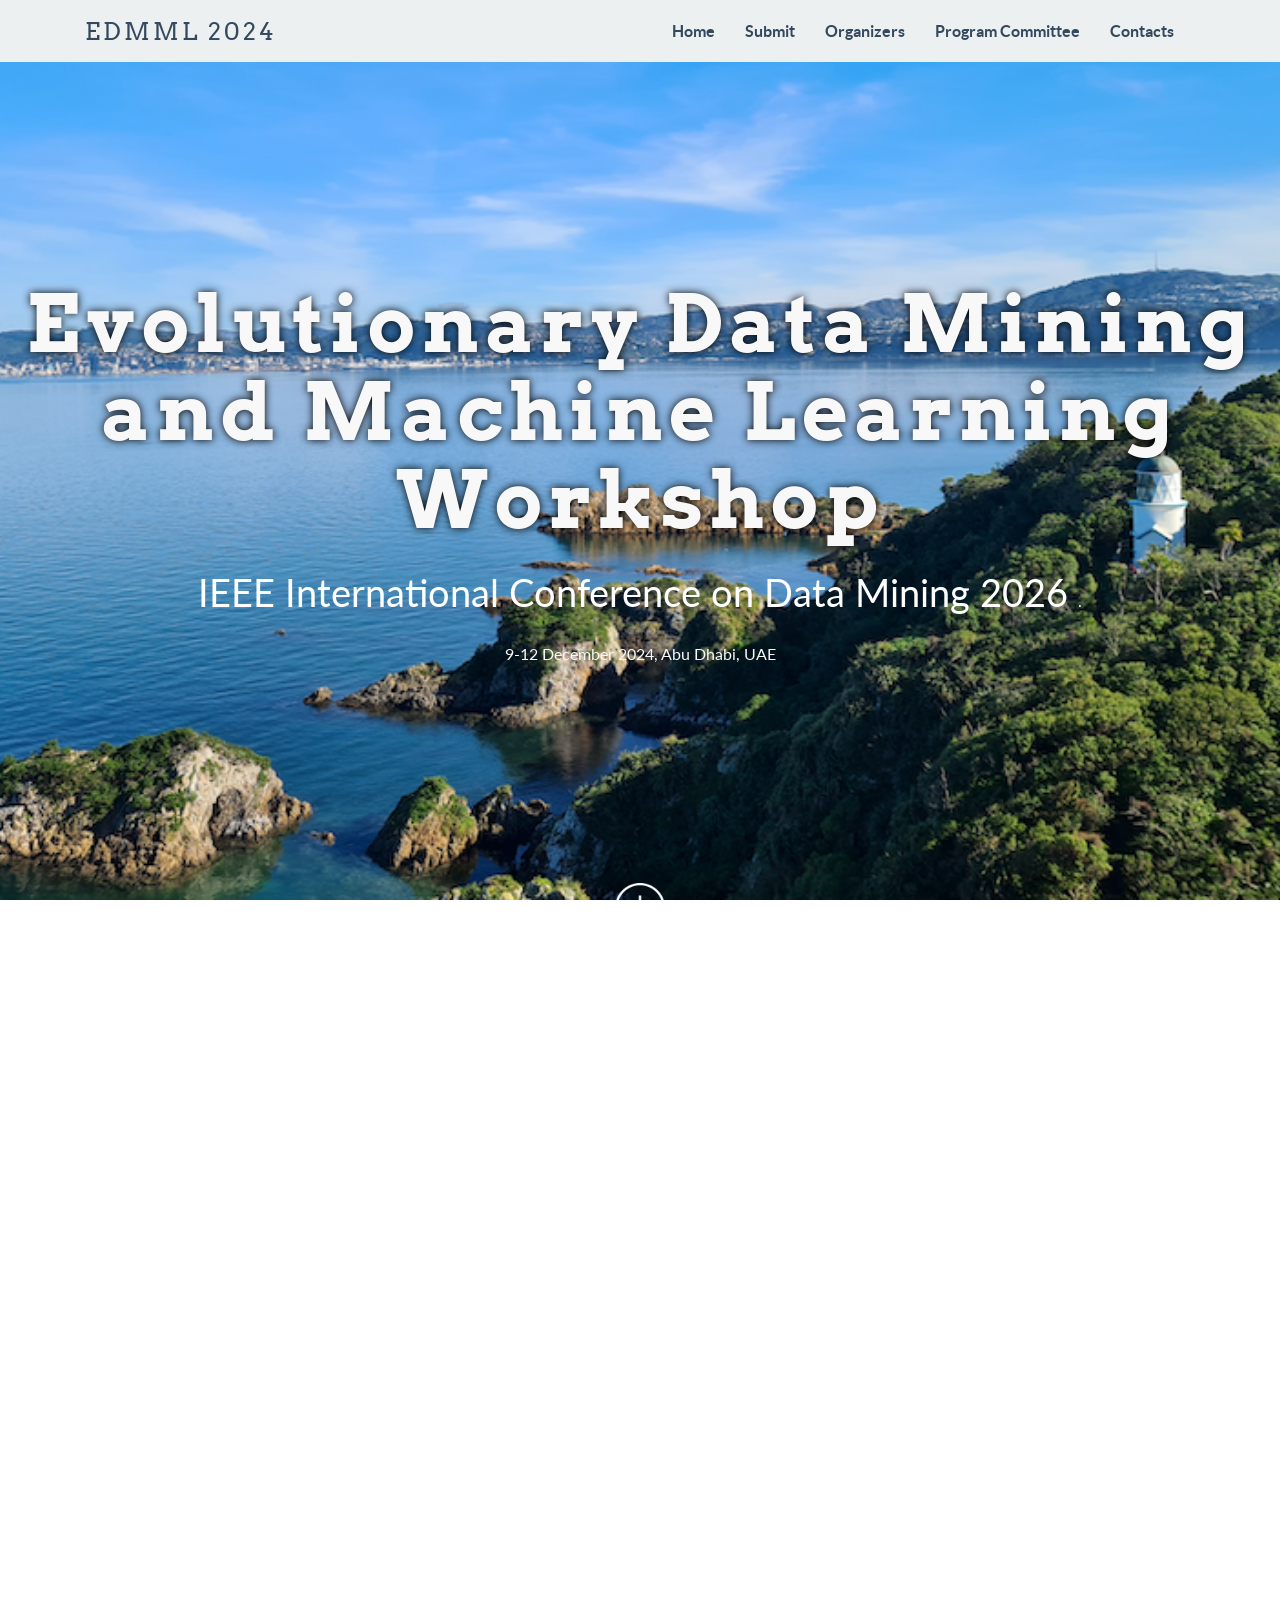
==== commit a1b57037: "Update index.html" ====
--- a/index.html
+++ b/index.html
@@ -11,7 +11,7 @@
     <meta name="description" content="Fourth Evolutionary Data Mining and Machine Learning Workshop">
     <meta name="author" content="">
 
-    <title>EDMML 2024</title>
+    <title>EDMML 2026</title>
 
     <!-- Bootstrap core CSS -->
     <link href="css/bootstrap.min.css" rel="stylesheet">
@@ -61,7 +61,7 @@
 			<h1 class="h1_home wow fadeIn" data-wow-delay="0.4s" style="text-shadow: 0 0 8px #000000;"> <b>Evolutionary Data Mining and Machine Learning Workshop</b></h1>
 			<!--<h3 class="h3_home wow fadeIn" data-wow-delay="0.6s" style="text-shadow: 0px 0px 6px black, 0 0 25px black"> -->
 				<p></p>
-				<p><a style="font-size:3vw; color:white" href="https://icdm2024.org/" target="_blank"> IEEE International Conference on Data Mining 2024 </a>. </p>9-12 December 2024, Abu Dhabi, UAE</p>
+				<p><a style="font-size:3vw; color:white" href="https://icdm2024.org/" target="_blank"> IEEE International Conference on Data Mining 2026 </a>. </p>9-12 December 2024, Abu Dhabi, UAE</p>
 				<!-- <p>Room: Seaside 7</p> -->
 			<!--</h3> -->
 			<!--ul class="list-inline intro-social-buttons">
@@ -169,7 +169,7 @@
 					</p>
 
 					<!--<p class="lead"  style="text-align:justify">
-						Material and information about the 1<sup>st</sup> edition of EDMML @ICDM 2021 can be found <a href="https://icdm22.cse.usf.edu/calls/Papers.html">here</a>.
+						Material and information about the 1<sup>st</sup> edition of EDMML @ICDM 2026 can be found <a href="http://icdm2026.neu.edu.cn/CallforResearchTrack/list.htm">here</a>.
 					</p> -->
 
 					 <!--p><a class="btn btn-embossed btn-primary" href="#" role="button">View Details</a> 
@@ -198,7 +198,7 @@
 						Each workshop will solicit papers (max 8 pages plus 2 extra pages) for peer review. Please follow the <u><a href="https://wi-lab.com/cyberchair/2024/icdm24/scripts/submit.php?subarea=S14&undisplay_detail=1&wh=/cyberchair/2024/icdm24/scripts/ws_submit.php" Target="blank">IEEE ICDM 2024 Paper Submission Web Site</a></u> to prepare the manuscript.
 					</p>
 					<p class="lead"  style="text-align:justify">
-						All submissions will be refereed by experts in the fields and ranked based on the criteria of originality, significance, quality and clarity. By the unique ICDM tradition, all accepted workshop papers will be published in the dedicated ICDMW proceedings published by the IEEE Computer Society Press.
+						All submissions will be refereed by experts in the fields and ranked based on the criteria of originality, significance, quality, and clarity. By the unique ICDM tradition, all accepted workshop papers will be published in the dedicated ICDMW proceedings published by the IEEE Computer Society Press.
 					</p>
 			<p class="lead"  style="text-align:justify">
 				The workshop submission link is  <u><a href="https://wi-lab.com/cyberchair/2024/icdm24/scripts/submit.php?subarea=S14&undisplay_detail=1&wh=/cyberchair/2024/icdm24/scripts/ws_submit.php" Target="blank">IEEE ICDM Workshop 2024 Paper Submission Web Site</a></u>. Please choose Number 14: Evolutionary Data Mining and Machine Learning (EDMML) to submit your workshop paper. Thanks! 
@@ -208,18 +208,16 @@
 
 				<div class="wow fadeInRightBig" data-animation-delay="200">   
                     <h3 class="section-heading">Important Dates</h3>
-					<!--div class="sub-title lead3">Lorem ipsum dolor sit atmet sit dolor greand fdanrh<br> sdfs sit atmet sit dolor greand fdanrh sdfs</div-->
-    
                     <ul class="lead">
-							<li>Workshop papers submission: September 10, 2024</li>
-							<li>Notification of workshop papers acceptance to authors: October 7, 2024</li>
-                                                        <li>Camera-ready deadline and copyright form: October 11, 2024</li>
-                                                        <li>Workshops date: December 9, 2024</li>
+					<li>Workshop papers submission: August 20, 2026</li>
+					<li>Notification of workshop papers acceptance to authors: September 18, 2026</li>
+                                         <li>Camera-ready deadline and copyright form: October 5, 2026</li>
+                                        <li>Workshops date: November 12, 2026</li>
                                             
-					</ul>					
-				</div>  				
+		</ul>					
             </div>
         </div>
+ </div>	
         <!-- /.container -->
     </div>
 
@@ -235,69 +233,24 @@
 
  	
                      <p class="lead"  style="text-align:justify">	
-                		8:00-8:05 - Opening Remarks<br>
+                		 - Opening Remarks<br>
 					</p>
 				
 					<p class="lead"  style="text-align:justify">
-						8.05-9.05 - Invited Speaker: <b> Dr. Ruwang Jiao </b> <b><i> : Evolutionary Multi-objective Feature Selection for Machine Learning</i></b><br>
+						 - Invited Speaker: <b> </b> <b><i> </i></b><br>
 					</p> 	
 					
 					<p class="lead"  style="text-align:justify">
-						9:05-9:25 - Paper Presentations: <b> Information extraction of Chinese medical electronic records via evolutionary neural architecture search </b> - <i> Tian Zhang, Nan Li, Yuee Zhou, Wei Cai, and Lianbo Ma </i><br>
+						 - Paper Presentations: <b>  </b> - <i> </i><br>
 					</p> 	
 					
-					<p class="lead"  style="text-align:justify">
-						9:25-9.45 - Paper Presentations: <b> Generating assessment tests using image-based item </b> - <i> Doru Anastasiu Popescu, Doru Constantin, and Nicolae Bold </i><br>
-					</p> 	
-					
-					<p class="lead"  style="text-align:justify">
-						9.45-10:05 - Paper Presentations: <b>Evolutionary Multi-model Federated Learning on Malicious and Heterogeneous Data </b> - <i> Chikai Shang, Fangqing Gu, and Jiaqi Jiang </i><br>
-					</p> 	
-					
-					<p class="lead"  style="text-align:justify">
-						10:05-10:25 - Paper Presentations: <b> ICA model estimation using a mixed learning rule based on genetic algorithms and neural networks </b> - <i> Doru Constantin </i><br>
-					</p> 	
-			
-					<p class="lead"  style="text-align:justify">
-						10:25-10:45 - Paper Presentations: <b> Enhancing Interpretability in AI-Generated Image Detection with Genetic Programming </b> - <i> Mingqian Lin, Lin Shang, and Xiaoying Gao </i><br>
-					</p> 	
 			
 					<p class="lead"  style="text-align:justify">
 						10.45-10.50 - Closing Remarks <br>
 					</p> 	
 					
 					
-					</p>
-				
-					    <p class="lead" style="padding-left: 30em">
-						<li><b> Cut Interruption Detection in Laser Cutting Machines: A Machine Learning Approach  </b> - <i>  Giorgio Santolini; Paolo Rota; Paolo Bosetti.</i></li>
-						<li><b> A Large-scale Attribute Dataset for Zero-shot Learning </b> - <i> Bo Zhao; Yanwei Fu; Rui Liang; Jiahong Wu; Yonggang Wang; Yizhou Wang.</i></li>
-						<li><b> Learning Common Representation from RGB and Depth Images </b> - <i> Giorgio Giannone; Boris Chidlovskii.</i></li>
-						<li><b>  Unsupervised Domain Adaptation for Multispectral Pedestrian Detection</b> - <i>  Dayan Guan; Xing Luo; Yanpeng Cao; Jianxin Yang; Yan-long Cao; George Vosselman; Michael Ying Yang.</i></li>
-						<li><b> Natural Language Guided Visual Relationship Detection </b> - <i>  Wentong Liao; Bodo Rosenhahn; Lin Shuai; Michael Ying Yang.</i></li>
-						<li><b>  Cross-stream Selective Networks for Action Recognition</b> - <i>Bowen Pan; Jiankai Sun; Wuwei Lin; Limin Wang; Weiyao Lin.</i></li>
-						
-					    </p>
-					<p class="lead"  style="text-align:justify">
-						12:00 - <b>Poster Session</b> - Pacific Arena Ballroom, Slots 157-166.
-					</p>
-					
-				
-					<h3 class="section-heading">Presentation Instructions</h3>
-					<p>
-					 Authors of <b>all</b> accepted papers will present their work in the session.
-					</p>
-					
-					<p>
-					<b>Paper Presentations:</b> The presentations will each have a duration of 20 minutes (plus 5 minutes for questions). 
-					</p>
-					
-					<p>
-						
-					<b>Online Access:</b> https://vuw.zoom.us/j/96403041133. 
-						
-					</p>
-					
+
 					
 
 			
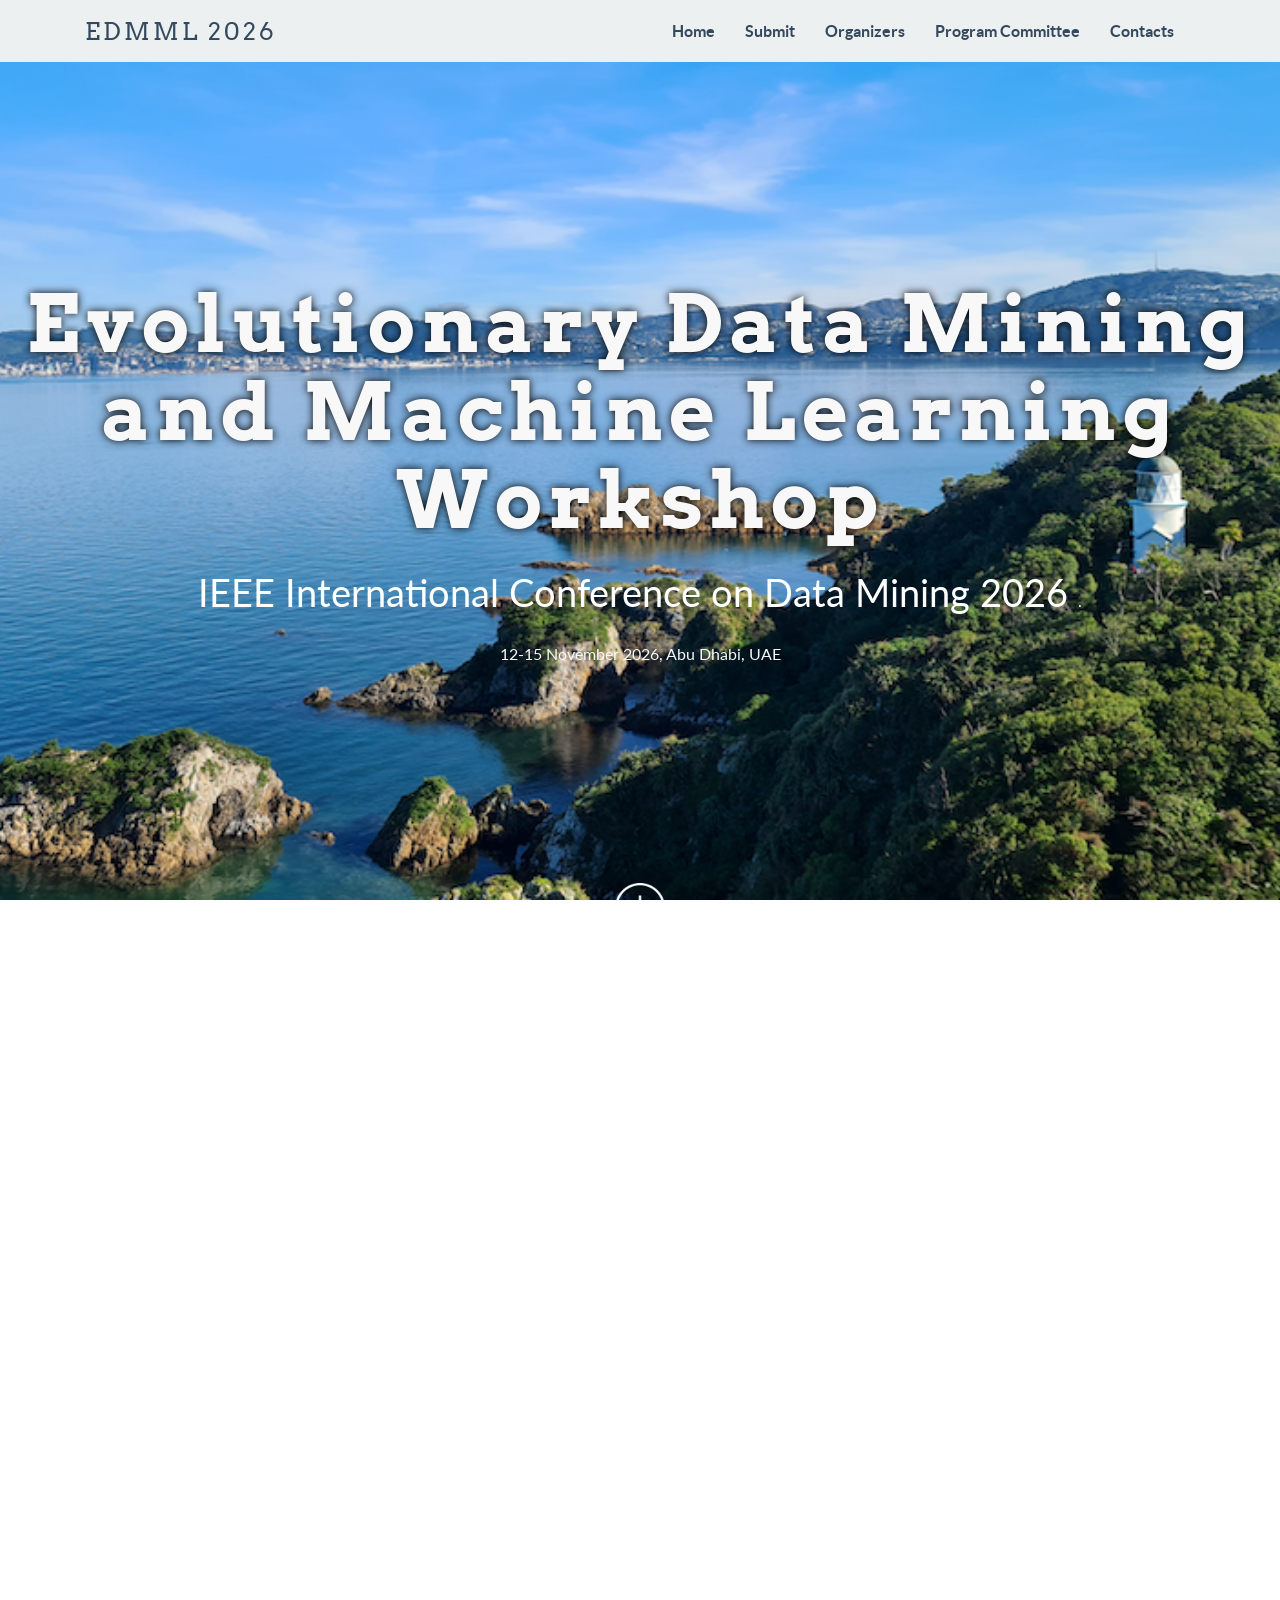
==== commit ab19ccb8: "Update index.html" ====
--- a/index.html
+++ b/index.html
@@ -61,7 +61,7 @@
 			<h1 class="h1_home wow fadeIn" data-wow-delay="0.4s" style="text-shadow: 0 0 8px #000000;"> <b>Evolutionary Data Mining and Machine Learning Workshop</b></h1>
 			<!--<h3 class="h3_home wow fadeIn" data-wow-delay="0.6s" style="text-shadow: 0px 0px 6px black, 0 0 25px black"> -->
 				<p></p>
-				<p><a style="font-size:3vw; color:white" href="https://icdm2024.org/" target="_blank"> IEEE International Conference on Data Mining 2026 </a>. </p>9-12 December 2024, Abu Dhabi, UAE</p>
+				<p><a style="font-size:3vw; color:white" href="https://icdm2026.org/" target="_blank"> IEEE International Conference on Data Mining 2026 </a>. </p>12-15 November 2026, Abu Dhabi, UAE</p>
 				<!-- <p>Room: Seaside 7</p> -->
 			<!--</h3> -->
 			<!--ul class="list-inline intro-social-buttons">
@@ -89,7 +89,7 @@
 					<span class="icon-bar"></span>
 					<span class="icon-bar"></span>
 				</button>
-				<a class="navbar-brand" href="#home">EDMML 2024</a>
+				<a class="navbar-brand" href="#home">EDMML 2026</a>
 			</div>
 
 			<div class="collapse navbar-collapse navbar-right navbar-ex1-collapse">
@@ -195,13 +195,13 @@
                     <h3 class="section-heading">Submission</h3>
 					<!--div class="sub-title lead3">Lorem ipsum dolor sit atmet sit dolor greand fdanrh<br> sdfs sit atmet sit dolor greand fdanrh sdfs</div-->
                     <p class="lead"  style="text-align:justify">
-						Each workshop will solicit papers (max 8 pages plus 2 extra pages) for peer review. Please follow the <u><a href="https://wi-lab.com/cyberchair/2024/icdm24/scripts/submit.php?subarea=S14&undisplay_detail=1&wh=/cyberchair/2024/icdm24/scripts/ws_submit.php" Target="blank">IEEE ICDM 2024 Paper Submission Web Site</a></u> to prepare the manuscript.
+						Each workshop will solicit papers (max 8 pages plus 2 extra pages) for peer review. Please follow the <u><a href="https://wi-lab.com/cyberchair/2026/icdm26/scripts/submit.php?subarea=S14&undisplay_detail=1&wh=/cyberchair/2026/icdm26/scripts/ws_submit.php" Target="blank">IEEE ICDM 2026 Paper Submission Web Site</a></u> to prepare the manuscript.
 					</p>
 					<p class="lead"  style="text-align:justify">
-						All submissions will be refereed by experts in the fields and ranked based on the criteria of originality, significance, quality, and clarity. By the unique ICDM tradition, all accepted workshop papers will be published in the dedicated ICDMW proceedings published by the IEEE Computer Society Press.
+						All submissions will be refereed by experts in the fields and ranked based on the criteria of originality, significance, quality, and clarity. By the unique ICDMW tradition, all accepted workshop papers will be published in the dedicated ICDMW proceedings published by the IEEE Computer Society Press.
 					</p>
 			<p class="lead"  style="text-align:justify">
-				The workshop submission link is  <u><a href="https://wi-lab.com/cyberchair/2024/icdm24/scripts/submit.php?subarea=S14&undisplay_detail=1&wh=/cyberchair/2024/icdm24/scripts/ws_submit.php" Target="blank">IEEE ICDM Workshop 2024 Paper Submission Web Site</a></u>. Please choose Number 14: Evolutionary Data Mining and Machine Learning (EDMML) to submit your workshop paper. Thanks! 
+				The workshop submission link is  <u><a href="https://wi-lab.com/cyberchair/2026/icdm26/scripts/submit.php?subarea=S14&undisplay_detail=1&wh=/cyberchair/2026/icdm26/scripts/ws_submit.php" Target="blank">IEEE ICDM Workshop 2026 Paper Submission Web Site</a></u>. Please choose Number 14: Evolutionary Data Mining and Machine Learning (EDMML) to submit your workshop paper. Thanks! 
 			</p>
 			
 				</div>  
@@ -329,7 +329,7 @@
 					<div class="col-sm-8 col-md-offset-1 wow" style="text-align:justify" data-animation-delay="200">   
 						<p> <b>Ying Bi</b> is currently a distinguished professor with the School of Electrical and Information Engineering at Zhengzhou University, China. Her research focuses mainly on data mining, machine learning, computer vision, evolutionary computation, classification, image analysis, feature learning, and transfer learning. She has published an authored book and over 60 papers in fully refereed journals and conferences in evolutionary computation and machine learning. 
 						<p></p>
-							She is a member of IEEE, IEEE Computational Intelligence Society (CIS), and the Association for Computing Machinery (ACM). She is the vice-chair of the IEEE Computational Intelligence Society Task Force on Evolutionary Computer Vision and Image Processing and a member of the IEEE Computational Intelligence Society Task Force on Evolutionary Computation for Feature Selection and Construction. She has been serving as an organizing committee member of IEEE CEC 2019 and Australasian AI 2018, the workshop chair of IEEE CEC 2024, student affair chair of GECCO 2023, GECCO 2024, a guest editor of the journals of Applied Soft Computing, Memetic Computing and Algorithms, the organizer of the workshop on EDMML in IEEE ICDM 2023-2021 the organizer of the special sessions in IEEE WCCI/CEC 2023-2022, IEEE SSCI 2022, IEEE SSCI 2021, and IDEAL 2021. Dr Bi has been serving as a program committee member of over ten international conferences including IJCAI, GECCO, IEEE CEC, IEEE SSCI, and Australian AI. She is a co-chair Poster session at IEEE CEC 2019. She is serving as a reviewer of over ten international journals including IEEE Transactions on Cybernetics and IEEE Transactions on Evolutionary Computation. </div>
+							She is a member of IEEE, IEEE Computational Intelligence Society (CIS), and the Association for Computing Machinery (ACM). She is the vice-chair of the IEEE Computational Intelligence Society Task Force on Evolutionary Computer Vision and Image Processing and a member of the IEEE Computational Intelligence Society Task Force on Evolutionary Computation for Feature Selection and Construction. She has been serving as an organizing committee member of IEEE CEC 2019 and Australasian AI 2018, the workshop chair of IEEE CEC 2024, the student affairs chair of GECCO 2023 and GECCO 2024, a guest editor of the journals of Applied Soft Computing, Memetic Computing and Algorithms, the organizer of the workshop on EDMML in IEEE ICDM 2023-2021 the organizer of the special sessions in IEEE WCCI/CEC 2023-2022, IEEE SSCI 2022, IEEE SSCI 2021, and IDEAL 2021. Dr Bi has been serving as a program committee member of over ten international conferences including IJCAI, GECCO, IEEE CEC, IEEE SSCI, and Australian AI. She is a co-chair Poster session at IEEE CEC 2019. She is serving as a reviewer of over ten international journals including IEEE Transactions on Cybernetics and IEEE Transactions on Evolutionary Computation. </div>
 							<p></p>
 							<p></p>
 						</div>
@@ -343,7 +343,7 @@
 						<center><img  class="img-responsive img-rounded" style="border-radius: 50%" height="150" width="150" src="img/BingXue.JPG" alt=""></center>
 					</div>
 					<div class="col-sm-8 col-md-offset-1 wow" style="text-align:justify" data-animation-delay="200">   
-						<p> <b>Bing Xue</b> is currently a Professor of Artificial Intelligence and Program Director of Science in the School of Engineering and Computer Science at VUW. She has over 200 papers published in fully refereed international journals and conferences and her research focuses mainly on evolutionary computation, data mining, machine learning, classification, symbolic regression, feature selection, evolving deep neural networks, image analysis, transfer learning, and multi-objective machine learning. Dr Xue is currently the Chair of the IEEE CIS Task Force on Transfer Learning & Transfer Optimization, Vice-Chair of the IEEE Task Force on Evolutionary Feature Selection and Construction and of IEEE CIS Task Force on Evolutionary Deep Learning and Applications. She was the Chair of the IEEE Computational Intelligence Society (CIS) Data Mining and Big Data Analytics Technical Committee.
+						<p> <b>Bing Xue</b> is currently a Professor of Artificial Intelligence and Program Director of Science in the School of Engineering and Computer Science at VUW. She has over 200 papers published in fully refereed international journals and conferences and her research focuses mainly on evolutionary computation, data mining, machine learning, classification, symbolic regression, feature selection, evolving deep neural networks, image analysis, transfer learning, and multi-objective machine learning. Dr Xue is currently the Chair of the IEEE CIS Task Force on Transfer Learning & Transfer Optimization, Vice-Chair of the IEEE Task Force on Evolutionary Feature Selection and Construction, and of the IEEE CIS Task Force on Evolutionary Deep Learning and Applications. She was the Chair of the IEEE Computational Intelligence Society (CIS) Data Mining and Big Data Analytics Technical Committee.
 							<p></p>
 							Prof Xue is the organizer of the special session on Evolutionary Feature Selection and Construction at the IEEE Congress on Evolutionary Computation (CEC) 2015, 2016, 2017, 2018, 2019, 2020, 2021, and 2022. Prof Xue has been a chair for many international conferences including the Chair of Women@GECCO 2018, a co-chair of the Evolutionary Machine Learning Track for GECCO 2019 and 2020, a co-chair of the first Neuroevolution Track for GECCO 2021 and 2022. She is the Lead Chair of IEEE Symposium on Computational Intelligence in Feature Analysis, Selection, and Learning in Image and Pattern Recognition (FASLIP) at SSCI 2016, 2017, 2018, 2019, 2020, 2021, and 2022, a Program Co-Chair of the 7th International Conference on Soft Computing and Pattern Recognition (SoCPaR2015), a Program Chair of the 31st Australasian Joint Conference on Artificial Intelligence (AI 2018), Finance Chair of 2019 IEEE Congress on Evolutionary Computation, a Workshop Chair of 2021 IEEE International Conference on Data Mining (ICDM), a Conference Activities Chair of 2021 IEEE Symposium Series on Computational Intelligence (IEEE SSCI 2021), a General Co-Chair of the 35th International Conference on Image and Vision Computing New Zealand (IVCNZ 2020), a Tutorial Co-Chair of 2022 IEEE World Congress on Computational Intelligence (IEEE WCCI 2022), a Publication Co-Chair of Proceedings of the 25th European Conference on Genetic Programming (EuroGP 2022), a Conference Chair of 2024 IEEE Congress on Evolutionary Computation.
 							<p></p>
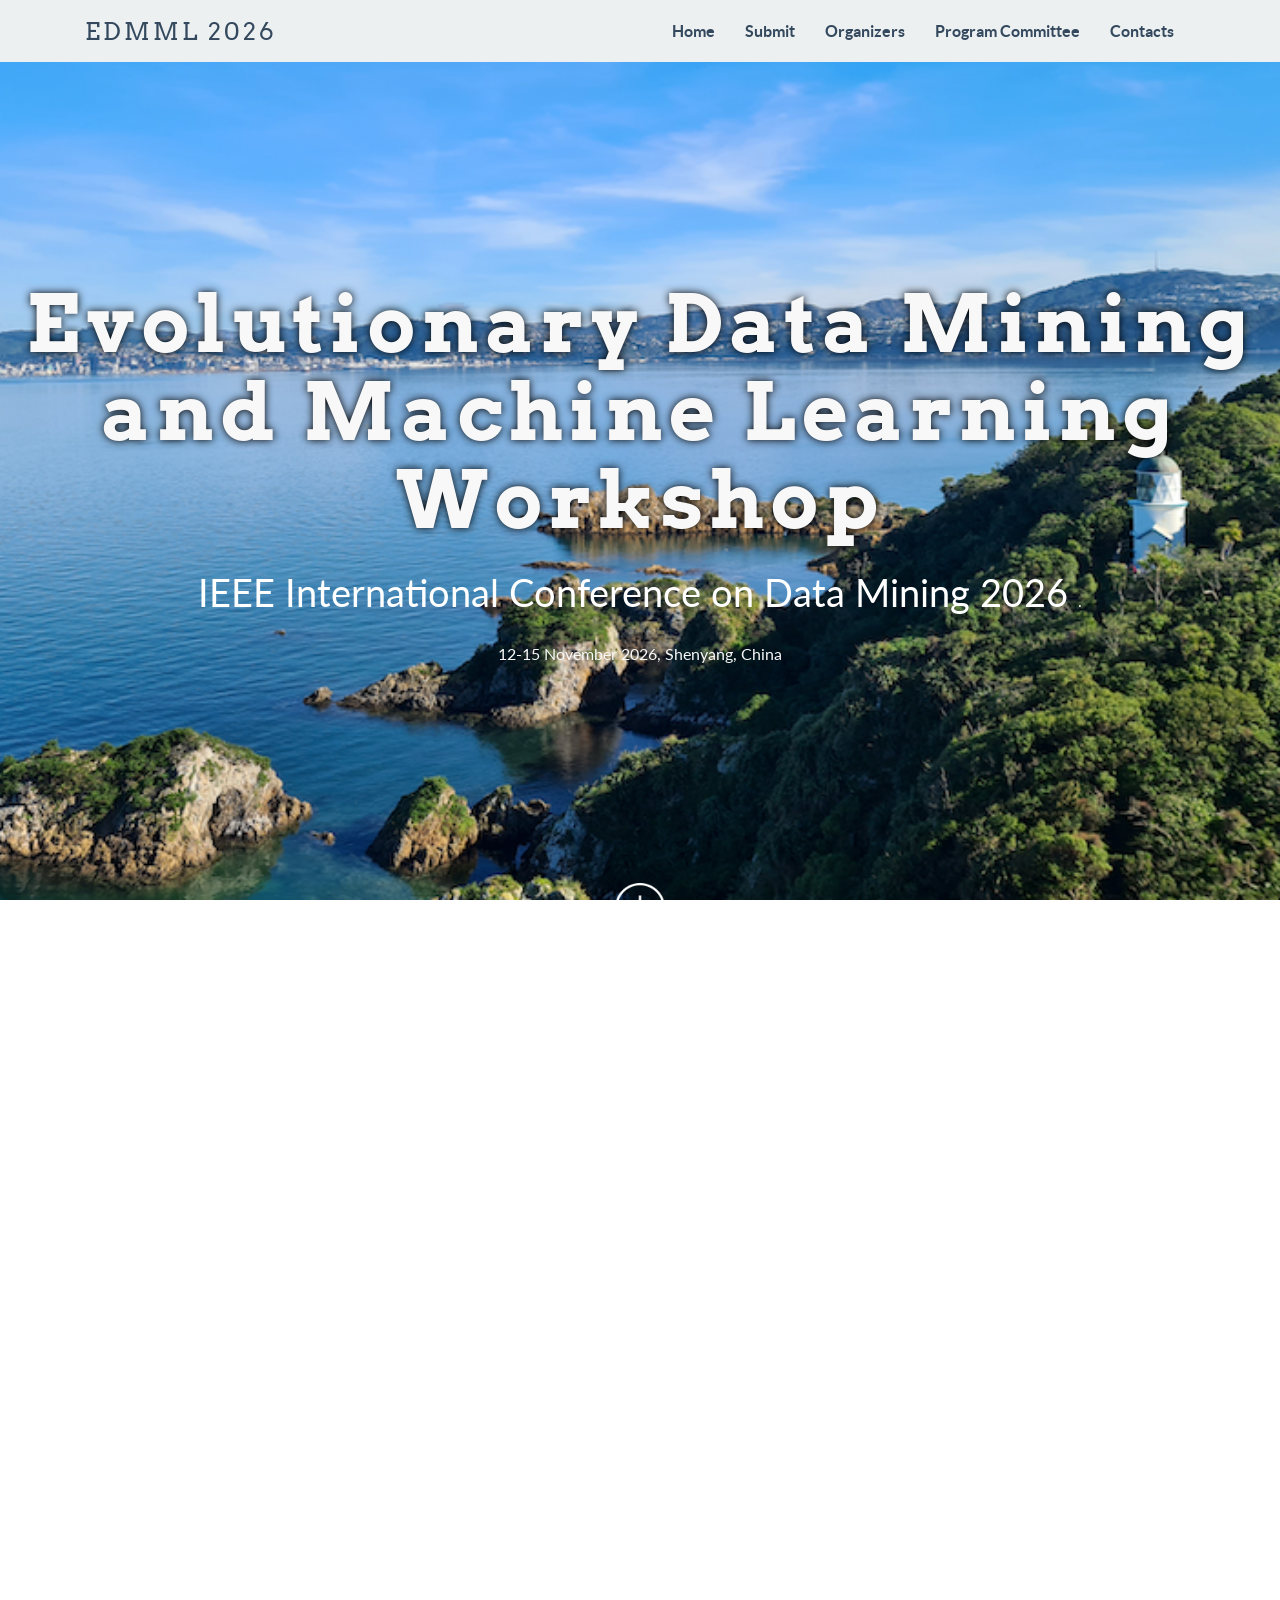
==== commit 11cefbf8: "Update index.html" ====
--- a/index.html
+++ b/index.html
@@ -61,7 +61,7 @@
 			<h1 class="h1_home wow fadeIn" data-wow-delay="0.4s" style="text-shadow: 0 0 8px #000000;"> <b>Evolutionary Data Mining and Machine Learning Workshop</b></h1>
 			<!--<h3 class="h3_home wow fadeIn" data-wow-delay="0.6s" style="text-shadow: 0px 0px 6px black, 0 0 25px black"> -->
 				<p></p>
-				<p><a style="font-size:3vw; color:white" href="https://icdm2026.org/" target="_blank"> IEEE International Conference on Data Mining 2026 </a>. </p>12-15 November 2026, Abu Dhabi, UAE</p>
+				<p><a style="font-size:3vw; color:white" href="https://icdm2026.org/" target="_blank"> IEEE International Conference on Data Mining 2026 </a>. </p>12-15 November 2026, Shenyang, China</p>
 				<!-- <p>Room: Seaside 7</p> -->
 			<!--</h3> -->
 			<!--ul class="list-inline intro-social-buttons">
@@ -229,7 +229,7 @@
     <d	iv id ="program" class="content-section-a">
         <div class="container">				
                 <div class="wow fadeInLeftBig" data-animation-delay="200">   
-                    <h3 class="section-heading">Program (Beijing Time, 1 December )</h3>
+                    <h3 class="section-heading">Program (Beijing Time, 12 November )</h3>
 
  	
                      <p class="lead"  style="text-align:justify">	
@@ -290,11 +290,11 @@
 						<i> <b>Abstract:</b> </i> 
 							We are now in the era of big data, where vast amounts of high-dimensional data become ubiquitous in a variety of domains, such as social media, healthcare, and cybersecurity. When machine learning algorithms are applied to such high-dimensional data, they suffer from the curse of dimensionality, where the data becomes very sparse. Furthermore, the high-dimensional data contain redundant and/or irrelevant features that blur useful information from relevant features. 
 
-Feature selection addresses the above issues by selecting a small subset of relevant features which can improve the learning performance, reduce the dimensionality of data, reduce space storage, improve computational efficiency, and facilitate data visualization and understanding. Feature selection plays a critical role in data mining, computational intelligence, and machine learning. Compared with other dimensionality reduction techniques, such as feature construction and feature extraction, feature selection can preserve the original semantics of the data, making it an effective method with interpretability and facilitating human understanding of the results.
+Feature selection addresses the above issues by selecting a small subset of relevant features that can improve the learning performance, reduce the dimensionality of data, reduce space storage, improve computational efficiency, and facilitate data visualization and understanding. Feature selection plays a critical role in data mining, computational intelligence, and machine learning. Compared with other dimensionality reduction techniques, such as feature construction and feature extraction, feature selection can preserve the original semantics of the data, making it an effective method with interpretability and facilitating human understanding of the results.
 
 Feature selection is inherently a multi-objective problem. The two main goals of feature selection are to maximize the learning performance and minimize the number of selected features. However, these two objectives are usually in conflict. For example, removing relevant and/or complementary features can deteriorate learning performance. There is no single best feature subset, but rather a set of non-dominated subsets showing trade-offs between the two objectives. Optimizing the two objectives can more accurately reflect the decision-making reality of feature selection problems in practical applications.
 
-In this talk, the essential components in multi-objective feature selection such as solution representation, evaluation function, population initialization, offspring generation, population update, and decision making will be discussed extensively, and the strength and weakness of each category of methods will be summarized. Following that, some advanced topics related to multi-objective feature selection will be briefly discussed. Finally, this talk will also identify and summarize the major issues and challenges when using evolutionary multi-objective optimization methods for multi-objective feature selection, and suggest some possible future 
+In this talk, the essential components in multi-objective feature selection such as solution representation, evaluation function, population initialization, offspring generation, population update, and decision making, will be discussed extensively, and the strengths and weaknesses of each category of methods will be summarized. Following that, some advanced topics related to multi-objective feature selection will be briefly discussed. Finally, this talk will also identify and summarize the major issues and challenges when using evolutionary multi-objective optimization methods for multi-objective feature selection, and suggest some possible future 
 						</p>
 					</div>	
 				
